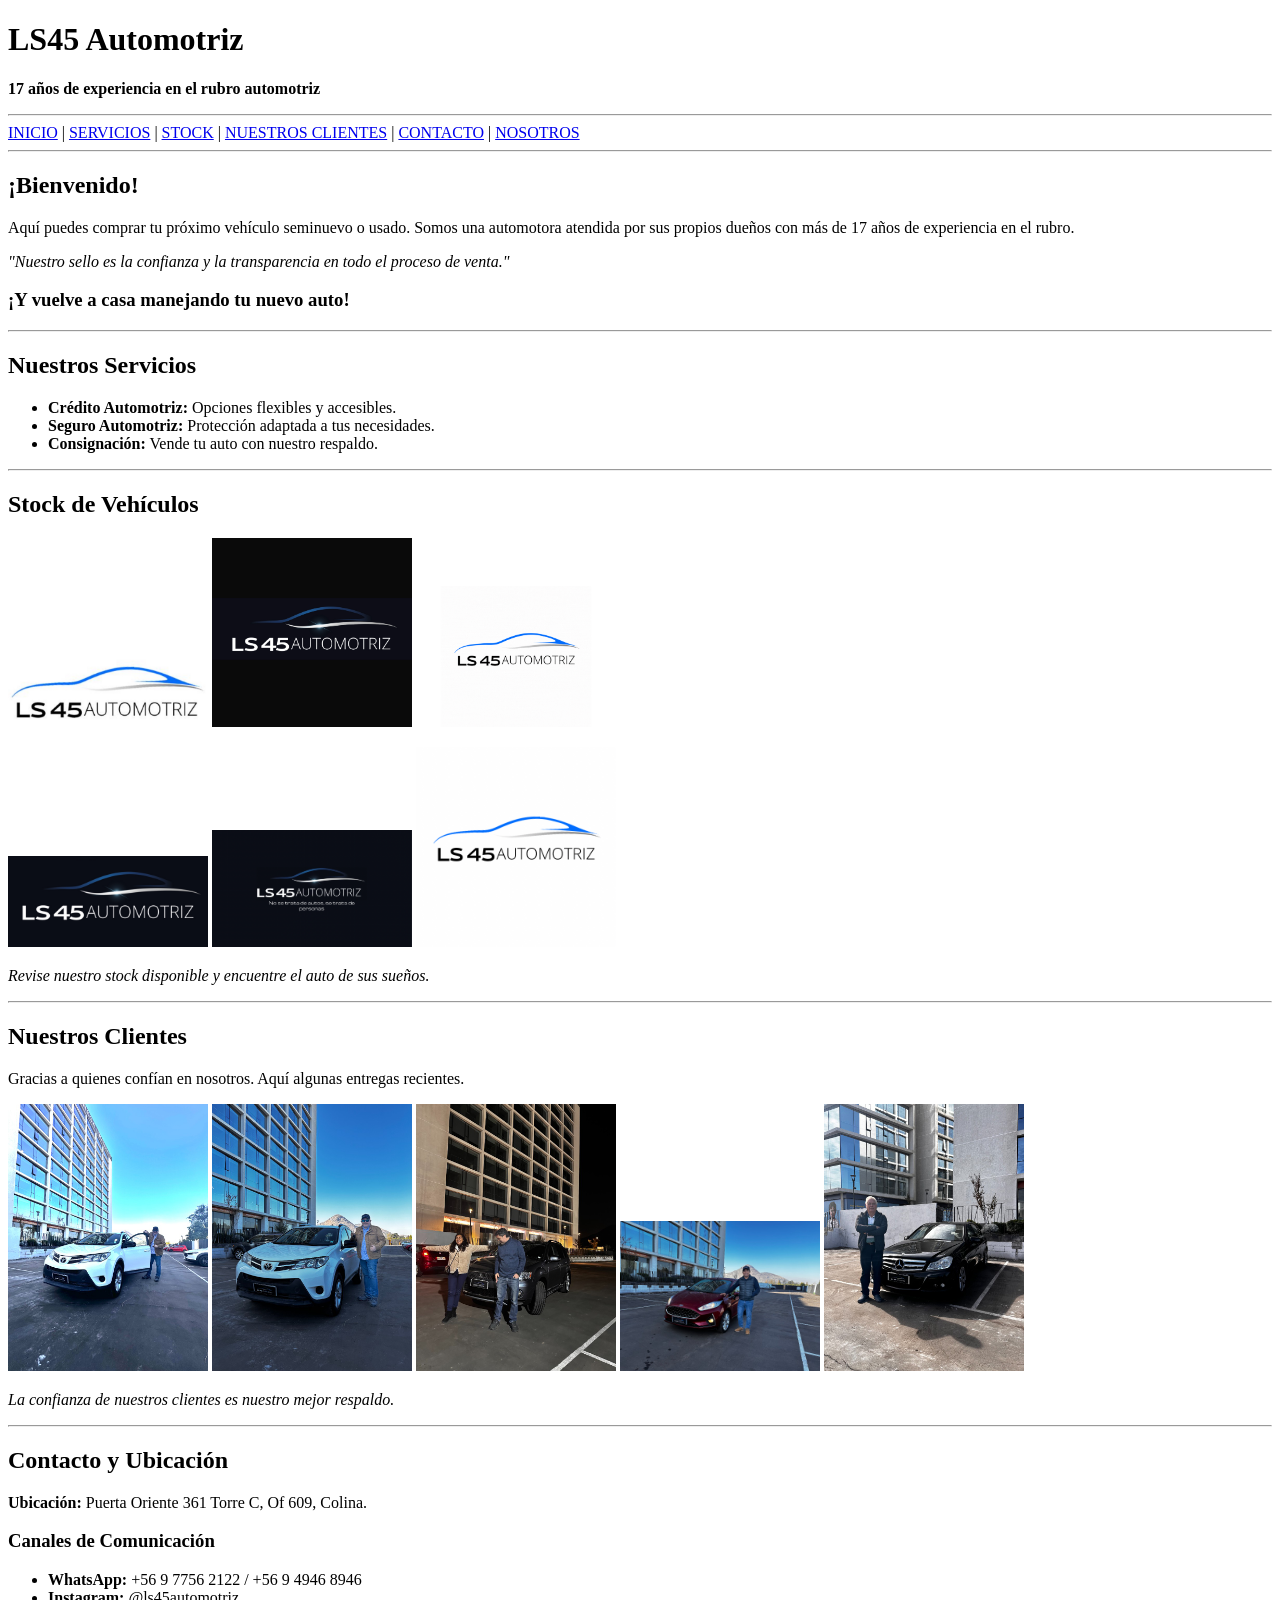
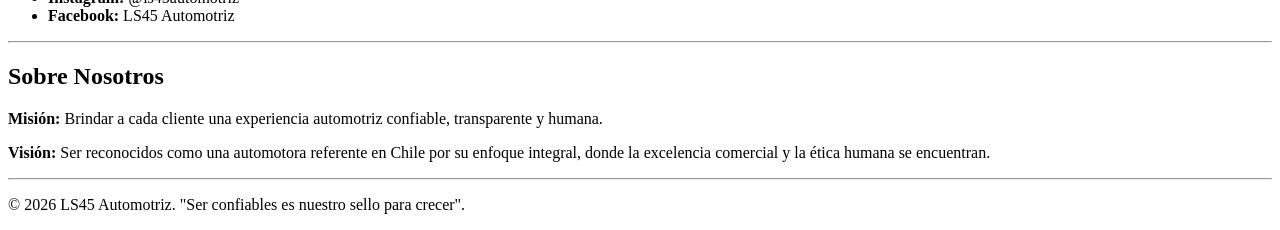
==== index.html @ 39e6484e "Update index.html" ====
<!DOCTYPE html>
<html lang="es">

<head>
    <meta charset="UTF-8">
    <meta name="viewport" content="width=device-width, initial-scale=1.0">
    <title>LS45 Automotriz - Mockup Simple</title>
</head>

<body>
    <header>
        <h1>LS45 Automotriz</h1>
        <p><strong>17 años de experiencia en el rubro automotriz</strong></p>
        <hr>
        <nav>
            <a href="#inicio">INICIO</a> | 
            <a href="#servicios">SERVICIOS</a> | 
            <a href="#stock">STOCK</a> | 
            <a href="#clientes">NUESTROS CLIENTES</a> | 
            <a href="#contacto">CONTACTO</a> | 
            <a href="#nosotros">NOSOTROS</a>
        </nav>
        <hr>
    </header>

    <main>
        <section id="inicio">
            <h2>¡Bienvenido!</h2>
            <p>Aquí puedes comprar tu próximo vehículo seminuevo o usado. Somos una automotora atendida por sus propios dueños con más de 17 años de experiencia en el rubro.</p>
            <p><em>"Nuestro sello es la confianza y la transparencia en todo el proceso de venta."</em></p>
            <h3>¡Y vuelve a casa manejando tu nuevo auto!</h3>
        </section>

        <hr>

        <section id="servicios">
            <h2>Nuestros Servicios</h2>
            <ul>
                <li><strong>Crédito Automotriz:</strong> Opciones flexibles y accesibles.</li>
                <li><strong>Seguro Automotriz:</strong> Protección adaptada a tus necesidades.</li>
                <li><strong>Consignación:</strong> Vende tu auto con nuestro respaldo.</li>
            </ul>
        </section>

        <hr>

        <section id="stock">
            <h2>Stock de Vehículos</h2>
            <p>
                <img src="img/IMG_0787.PNG" alt="SUV Seminuevo" width="200">
                <img src="img/IMG_3688.PNG" alt="Vehículo Urbano" width="200">
                <img src="img/IMG_3707.PNG" alt="Camioneta" width="200">
            </p>
            <p>
                <img src="img/IMG_9703.PNG" alt="Sedán" width="200">
                <img src="img/Tarjetas de presentación Jimmy.png" alt="Respaldo LS45" width="200">
                <img src="img/Untitled design.jpg" alt="Logo Pro" width="200">
            </p>
            <p><em>Revise nuestro stock disponible y encuentre el auto de sus sueños.</em></p>
        </section>

        <hr>

        <section id="clientes">
            <h2>Nuestros Clientes</h2>
            <p>Gracias a quienes confían en nosotros. Aquí algunas entregas recientes.</p>
            <p>
                <img src="img/cliente_5637.png" alt="Cliente feliz junto a su Toyota RAV4 blanca en LS45 Automotriz" width="200">
                <img src="img/cliente_5634.png" alt="Cliente con su Toyota RAV4 y pulgar arriba, LS45 Automotriz" width="200">
                <img src="img/cliente_5920.png" alt="Pareja feliz con su SUV Mitsubishi, LS45 Automotriz" width="200">
                <img src="img/cliente_6549.png" alt="Cliente junto a su Ford Fiesta rojo, LS45 Automotriz" width="200">
                <img src="img/cliente_5617.png" alt="Cliente junto a su Mercedes-Benz, LS45 Automotriz" width="200">
            </p>
            <p><em>La confianza de nuestros clientes es nuestro mejor respaldo.</em></p>
        </section>

        <hr>

        <section id="contacto">
            <h2>Contacto y Ubicación</h2>
            <p><strong>Ubicación:</strong> Puerta Oriente 361 Torre C, Of 609, Colina.</p>

            <h3>Canales de Comunicación</h3>
            <ul>
                <li><strong>WhatsApp:</strong> +56 9 7756 2122 / +56 9 4946 8946</li>
                <li><strong>Instagram:</strong> @ls45automotriz</li>
                <li><strong>Facebook:</strong> LS45 Automotriz</li>
            </ul>
        </section>

        <hr>

        <section id="nosotros">
            <h2>Sobre Nosotros</h2>
            <p><strong>Misión:</strong> Brindar a cada cliente una experiencia automotriz confiable, transparente y humana.</p>
            <p><strong>Visión:</strong> Ser reconocidos como una automotora referente en Chile por su enfoque integral, donde la excelencia comercial y la ética humana se encuentran.</p>
        </section>
    </main>

    <hr>
    <footer>
        <p>&copy; 2026 LS45 Automotriz. "Ser confiables es nuestro sello para crecer".</p>
    </footer>
</body>

</html>
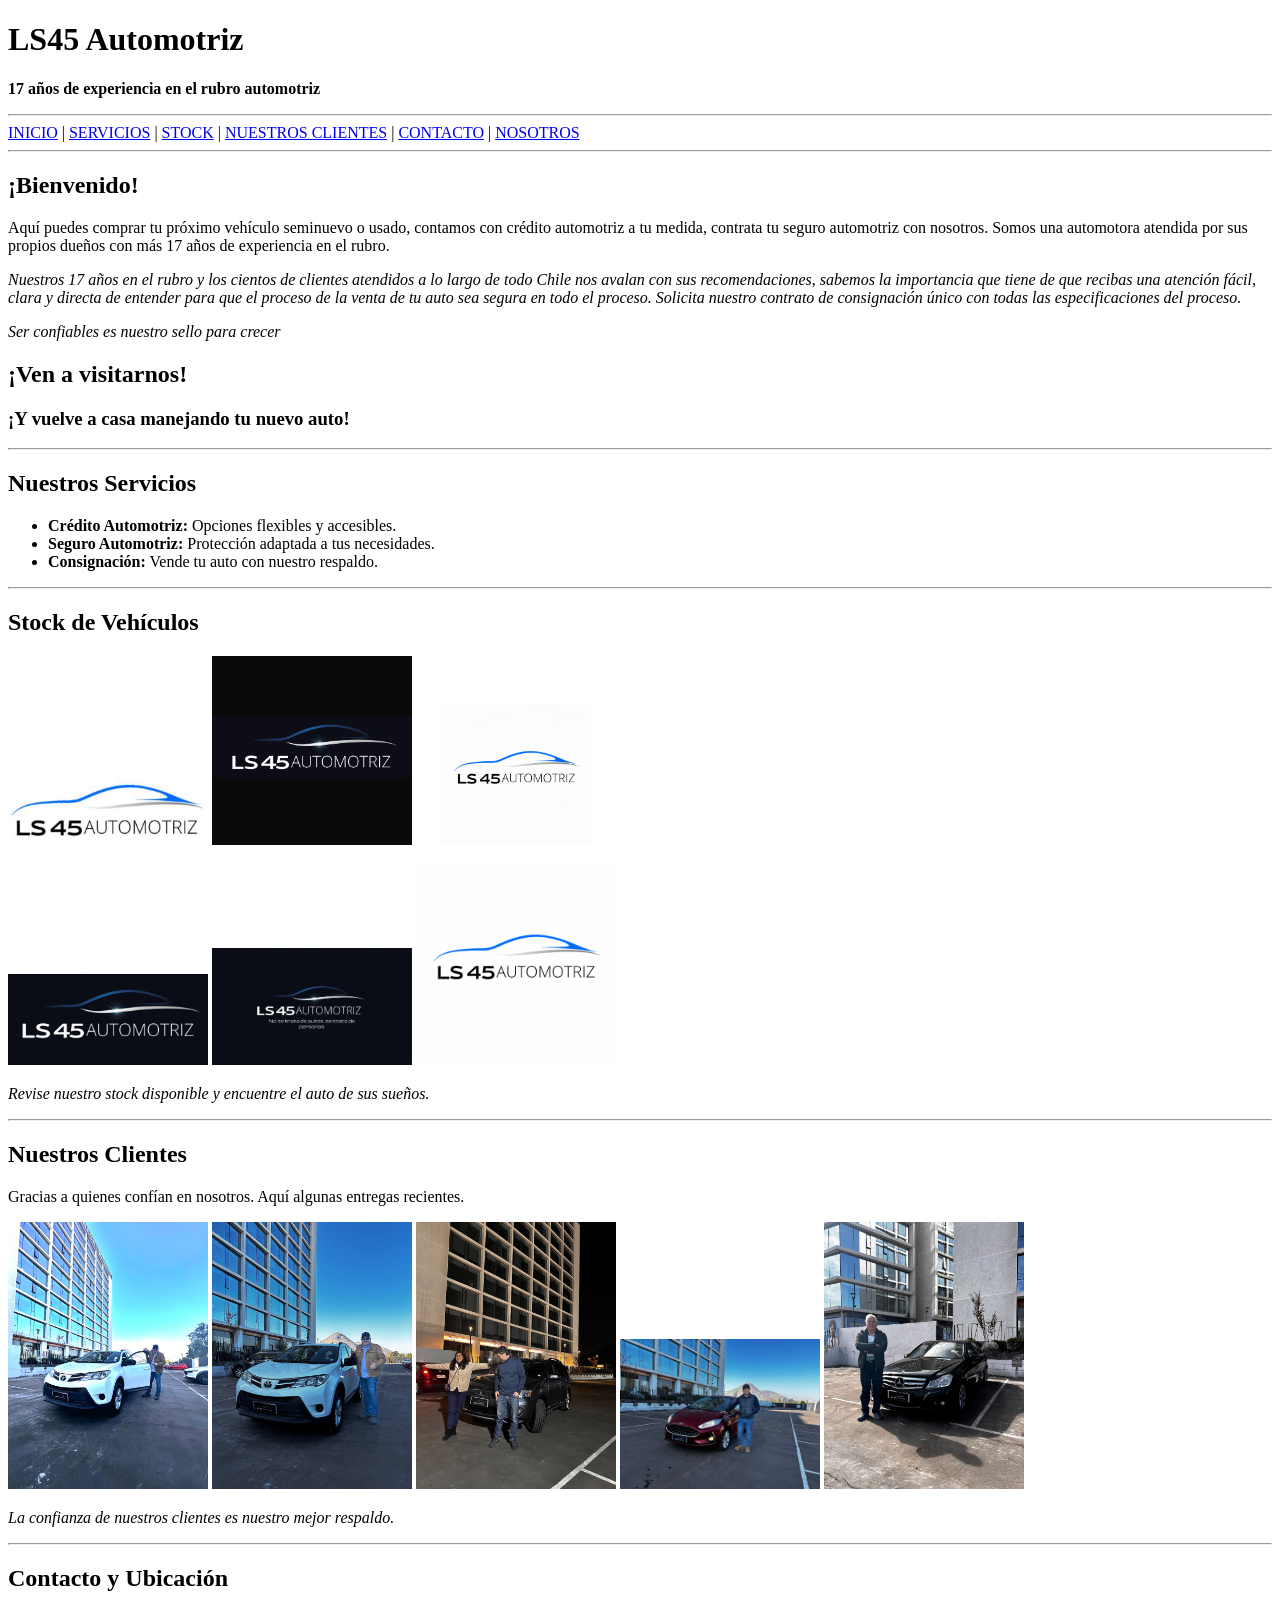
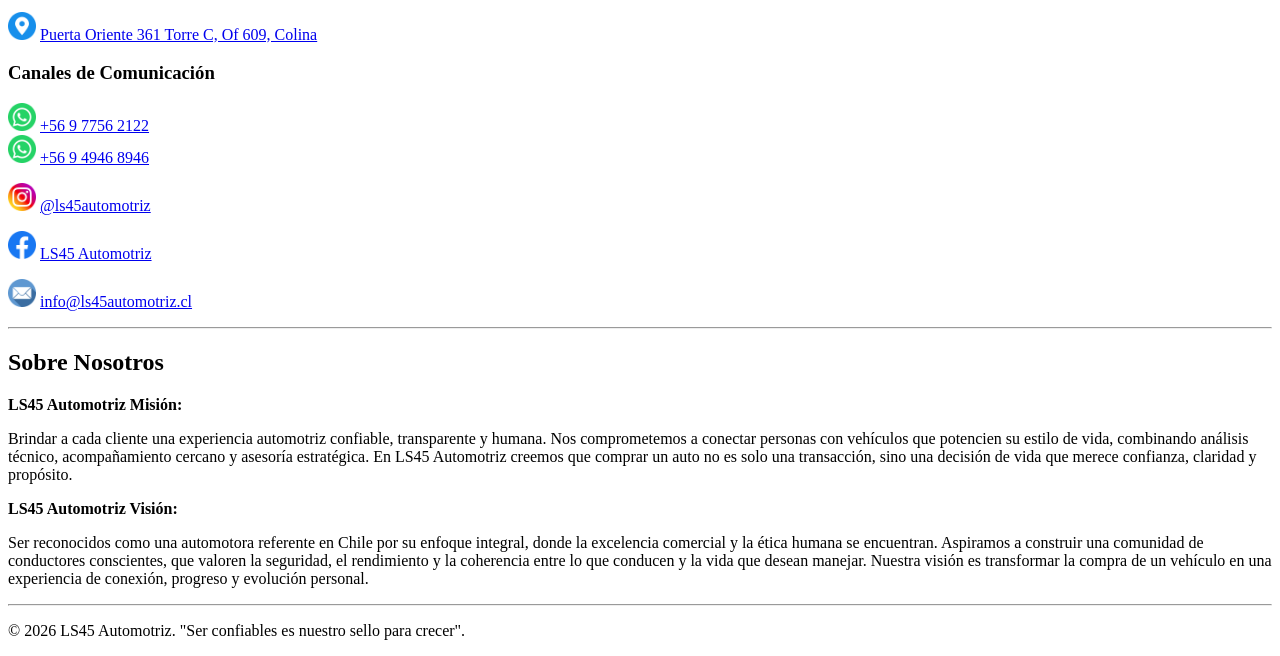
==== commit 358bff97: "actulizacion de index" ====
--- a/index.html
+++ b/index.html
@@ -26,8 +26,10 @@
     <main>
         <section id="inicio">
             <h2>¡Bienvenido!</h2>
-            <p>Aquí puedes comprar tu próximo vehículo seminuevo o usado. Somos una automotora atendida por sus propios dueños con más de 17 años de experiencia en el rubro.</p>
-            <p><em>"Nuestro sello es la confianza y la transparencia en todo el proceso de venta."</em></p>
+            <p>Aquí puedes comprar tu próximo vehículo seminuevo o usado, contamos con crédito automotriz a tu medida, contrata tu seguro automotriz con nosotros. Somos una automotora atendida por sus propios dueños con más 17 años de experiencia en el rubro.</p>
+            <p><em>Nuestros 17 años en el rubro y los cientos de clientes atendidos a lo largo de todo Chile nos avalan con sus recomendaciones, sabemos la importancia que tiene de que recibas una atención fácil, clara y directa de entender para que el proceso de la venta de tu auto sea segura en todo el proceso. Solicita nuestro contrato de consignación único con todas las especificaciones del proceso.</em></p>
+            <p><em>Ser confiables es nuestro sello para crecer</em></p>
+            <h2>¡Ven a visitarnos!</h2>
             <h3>¡Y vuelve a casa manejando tu nuevo auto!</h3>
         </section>
 
@@ -78,22 +80,57 @@
 
         <section id="contacto">
             <h2>Contacto y Ubicación</h2>
-            <p><strong>Ubicación:</strong> Puerta Oriente 361 Torre C, Of 609, Colina.</p>
+
+            <p>
+                <img src="img/icon_location.png" width="28">
+                <a href="https://maps.app.goo.gl/pLfJbCvDMYwS5UPSA" target="_blank">
+                    Puerta Oriente 361 Torre C, Of 609, Colina
+                </a>
+            </p>
 
             <h3>Canales de Comunicación</h3>
-            <ul>
-                <li><strong>WhatsApp:</strong> +56 9 7756 2122 / +56 9 4946 8946</li>
-                <li><strong>Instagram:</strong> @ls45automotriz</li>
-                <li><strong>Facebook:</strong> LS45 Automotriz</li>
-            </ul>
+
+            <p>
+                <img src="img/icon_whatsapp.png" width="28">
+                <a href="https://wa.me/56977562122" target="_blank">+56 9 7756 2122</a><br>
+
+                <img src="img/icon_whatsapp.png" width="28">
+                <a href="https://wa.me/56949468946" target="_blank">+56 9 4946 8946</a>
+            </p>
+
+            <p>
+                <img src="img/icon_instagram.png" width="28">
+                <a href="https://www.instagram.com/ls45automotriz" target="_blank">@ls45automotriz</a>
+            </p>
+
+            <p>
+                <img src="img/icon_facebook.png" width="28">
+                <a href="https://web.facebook.com/ls45automotriz.cl/?_rdc=1&_rdr#" target="_blank">LS45 Automotriz</a>
+            </p>
+
+            <p>
+                <img src="img/icon_email.png" width="28">
+                <a href="mailto:info@ls45automotriz.cl">info@ls45automotriz.cl</a>
+            </p>
         </section>
 
         <hr>
 
         <section id="nosotros">
             <h2>Sobre Nosotros</h2>
-            <p><strong>Misión:</strong> Brindar a cada cliente una experiencia automotriz confiable, transparente y humana.</p>
-            <p><strong>Visión:</strong> Ser reconocidos como una automotora referente en Chile por su enfoque integral, donde la excelencia comercial y la ética humana se encuentran.</p>
+            <p><strong>LS45 Automotriz Misión:</strong></p>
+            <p>
+                Brindar a cada cliente una experiencia automotriz confiable, transparente y humana.
+                Nos comprometemos a conectar personas con vehículos que potencien su estilo de vida, combinando análisis técnico, acompañamiento cercano y asesoría estratégica.
+                En LS45 Automotriz creemos que comprar un auto no es solo una transacción, sino una decisión de vida que merece confianza, claridad y propósito.
+            </p>
+            
+            <p><strong>LS45 Automotriz Visión:</strong></p>
+            <p>
+                Ser reconocidos como una automotora referente en Chile por su enfoque integral, donde la excelencia comercial y la ética humana se encuentran.
+                Aspiramos a construir una comunidad de conductores conscientes, que valoren la seguridad, el rendimiento y la coherencia entre lo que conducen y la vida que desean manejar.
+                Nuestra visión es transformar la compra de un vehículo en una experiencia de conexión, progreso y evolución personal.
+            </p>
         </section>
     </main>
 
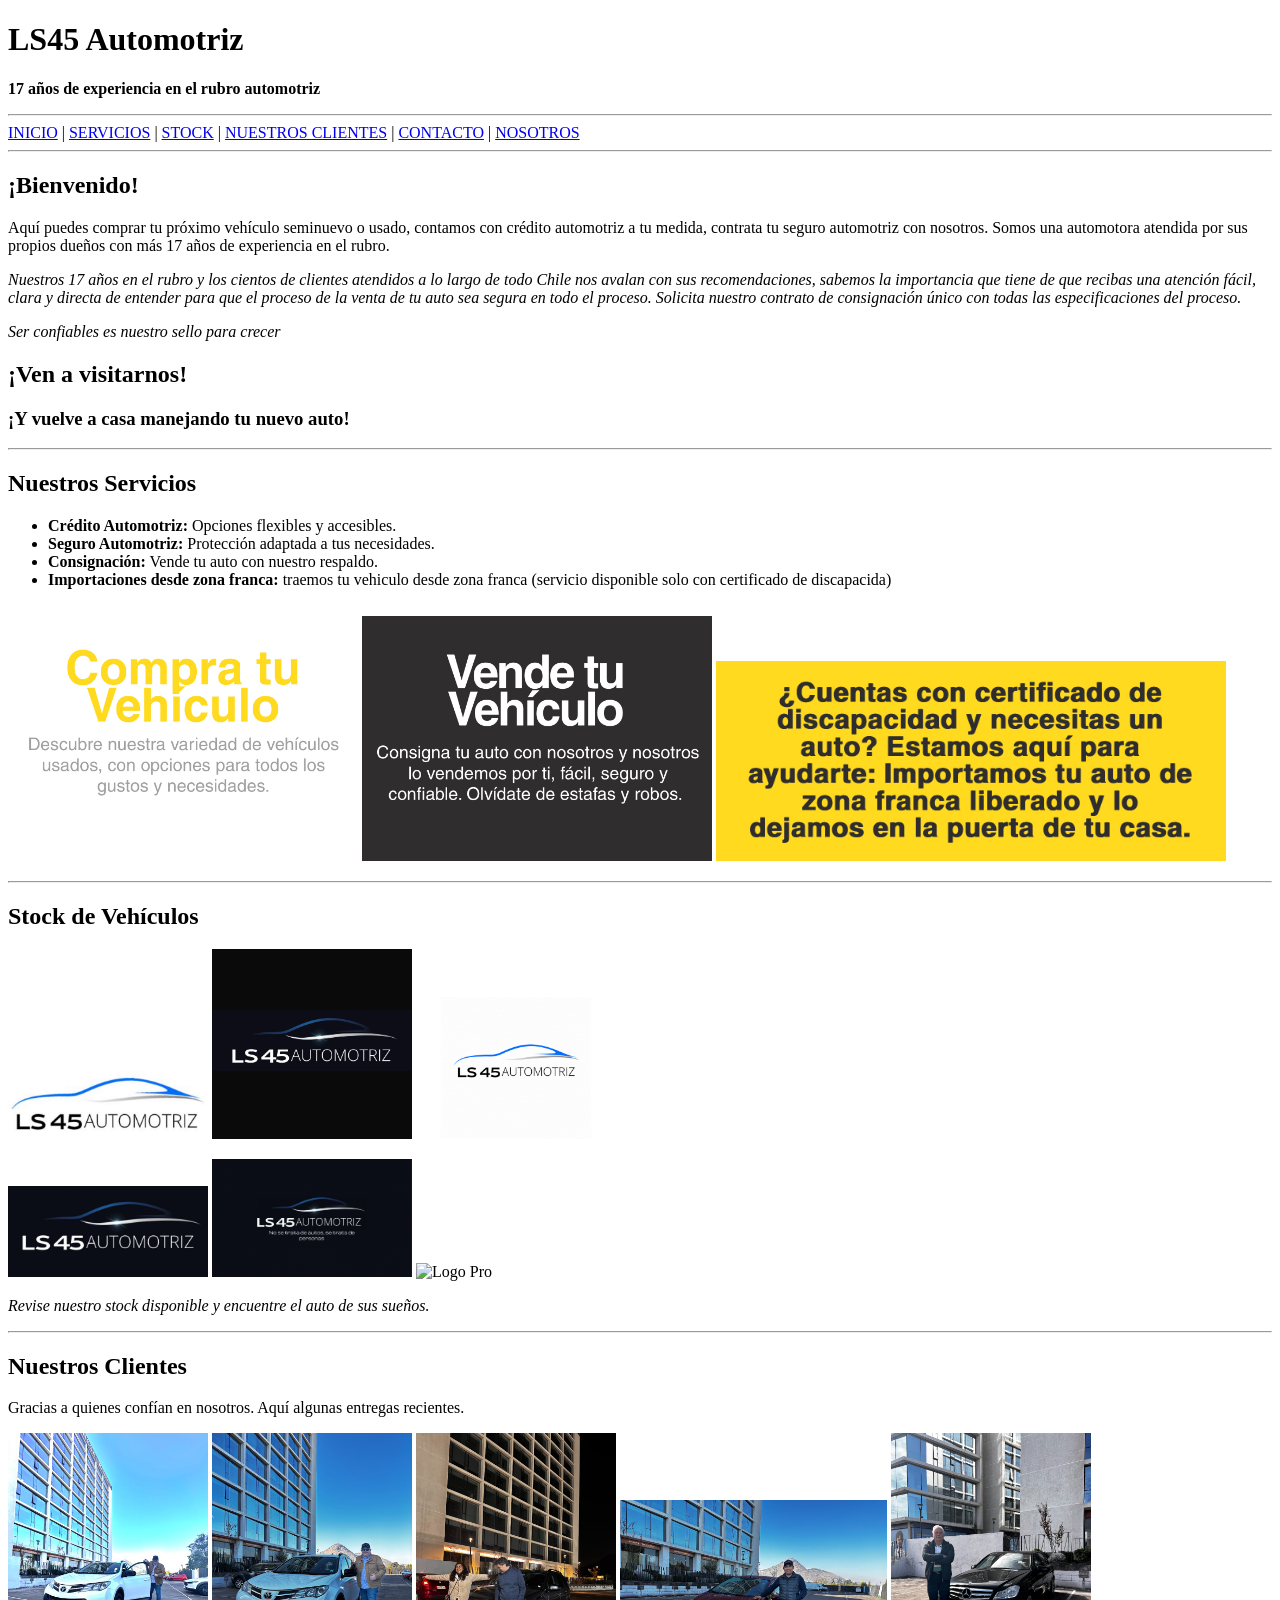
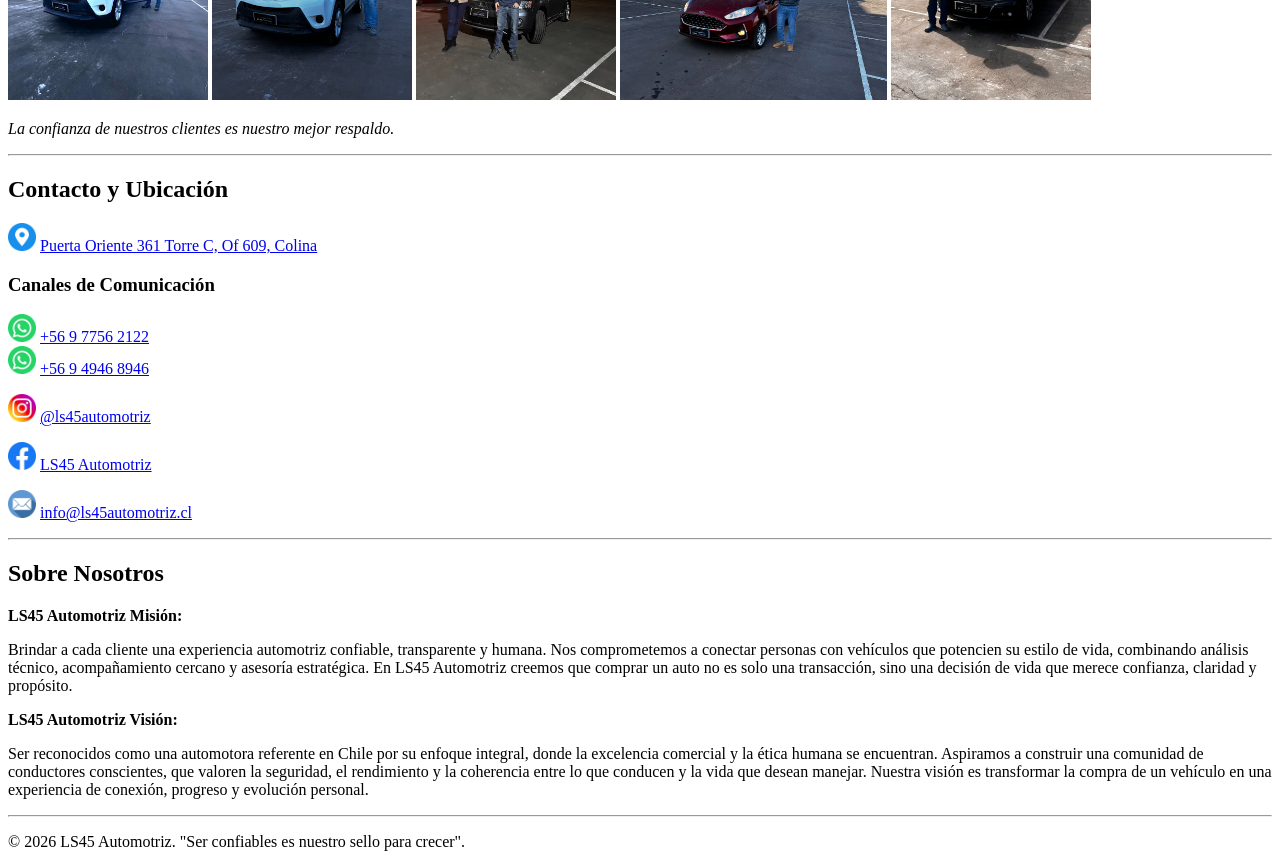
==== commit f6d17d6e: "actulizacion de index y carpeta de img" ====
--- a/index.html
+++ b/index.html
@@ -41,7 +41,13 @@
                 <li><strong>Crédito Automotriz:</strong> Opciones flexibles y accesibles.</li>
                 <li><strong>Seguro Automotriz:</strong> Protección adaptada a tus necesidades.</li>
                 <li><strong>Consignación:</strong> Vende tu auto con nuestro respaldo.</li>
+                <li><strong>Importaciones desde zona franca:</strong> traemos tu vehiculo desde zona franca (servicio disponible solo con certificado de discapacida)</li>
             </ul>
+            <p>
+                <img src="img/servicios/compra.PNG" alt="Compra" width="350">
+                <img src="img/servicios/venta.PNG" alt="Venta" width="350">
+                <img src="img/servicios/certificado de discapacidad.PNG" alt="Certificado" height="200">
+            </p>
         </section>
 
         <hr>
@@ -49,14 +55,14 @@
         <section id="stock">
             <h2>Stock de Vehículos</h2>
             <p>
-                <img src="img/IMG_0787.PNG" alt="SUV Seminuevo" width="200">
-                <img src="img/IMG_3688.PNG" alt="Vehículo Urbano" width="200">
-                <img src="img/IMG_3707.PNG" alt="Camioneta" width="200">
+                <img src="img/logos/IMG_0787.PNG" alt="SUV Seminuevo" width="200">
+                <img src="img/logos/IMG_3688.PNG" alt="Vehículo Urbano" width="200">
+                <img src="img/logos/IMG_3707.PNG" alt="Camioneta" width="200">
             </p>
             <p>
-                <img src="img/IMG_9703.PNG" alt="Sedán" width="200">
+                <img src="img/logos/IMG_9703.PNG" alt="Sedán" width="200">
                 <img src="img/Tarjetas de presentación Jimmy.png" alt="Respaldo LS45" width="200">
-                <img src="img/Untitled design.jpg" alt="Logo Pro" width="200">
+                <img src="img/logos/Untitled design.jpg design.jpg" alt="Logo Pro" width="200">
             </p>
             <p><em>Revise nuestro stock disponible y encuentre el auto de sus sueños.</em></p>
         </section>
@@ -67,11 +73,11 @@
             <h2>Nuestros Clientes</h2>
             <p>Gracias a quienes confían en nosotros. Aquí algunas entregas recientes.</p>
             <p>
-                <img src="img/cliente_5637.png" alt="Cliente feliz junto a su Toyota RAV4 blanca en LS45 Automotriz" width="200">
-                <img src="img/cliente_5634.png" alt="Cliente con su Toyota RAV4 y pulgar arriba, LS45 Automotriz" width="200">
-                <img src="img/cliente_5920.png" alt="Pareja feliz con su SUV Mitsubishi, LS45 Automotriz" width="200">
-                <img src="img/cliente_6549.png" alt="Cliente junto a su Ford Fiesta rojo, LS45 Automotriz" width="200">
-                <img src="img/cliente_5617.png" alt="Cliente junto a su Mercedes-Benz, LS45 Automotriz" width="200">
+                <img src="img/clientes/cliente_5637.png" alt="Cliente feliz junto a su Toyota RAV4 blanca en LS45 Automotriz" width="200">
+                <img src="img/clientes/cliente_5634.png" alt="Cliente con su Toyota RAV4 y pulgar arriba, LS45 Automotriz" width="200">
+                <img src="img/clientes/cliente_5920.png" alt="Pareja feliz con su SUV Mitsubishi, LS45 Automotriz" width="200">
+                <img src="img/clientes/cliente_6549.png" alt="Cliente junto a su Ford Fiesta rojo, LS45 Automotriz" height="200">
+                <img src="img/clientes/cliente_5617.png" alt="Cliente junto a su Mercedes-Benz, LS45 Automotriz" width="200">
             </p>
             <p><em>La confianza de nuestros clientes es nuestro mejor respaldo.</em></p>
         </section>
@@ -82,7 +88,7 @@
             <h2>Contacto y Ubicación</h2>
 
             <p>
-                <img src="img/icon_location.png" width="28">
+                <img src="img/iconos/icon_location.png" width="28">
                 <a href="https://maps.app.goo.gl/pLfJbCvDMYwS5UPSA" target="_blank">
                     Puerta Oriente 361 Torre C, Of 609, Colina
                 </a>
@@ -91,25 +97,25 @@
             <h3>Canales de Comunicación</h3>
 
             <p>
-                <img src="img/icon_whatsapp.png" width="28">
+                <img src="img/iconos/icon_whatsapp.png" width="28">
                 <a href="https://wa.me/56977562122" target="_blank">+56 9 7756 2122</a><br>
 
-                <img src="img/icon_whatsapp.png" width="28">
+                <img src="img/iconos/icon_whatsapp.png" width="28">
                 <a href="https://wa.me/56949468946" target="_blank">+56 9 4946 8946</a>
             </p>
 
             <p>
-                <img src="img/icon_instagram.png" width="28">
+                <img src="img/iconos/icon_instagram.png" width="28">
                 <a href="https://www.instagram.com/ls45automotriz" target="_blank">@ls45automotriz</a>
             </p>
 
             <p>
-                <img src="img/icon_facebook.png" width="28">
+                <img src="img/iconos/icon_facebook.png" width="28">
                 <a href="https://web.facebook.com/ls45automotriz.cl/?_rdc=1&_rdr#" target="_blank">LS45 Automotriz</a>
             </p>
 
             <p>
-                <img src="img/icon_email.png" width="28">
+                <img src="img/iconos/icon_email.png" width="28">
                 <a href="mailto:info@ls45automotriz.cl">info@ls45automotriz.cl</a>
             </p>
         </section>
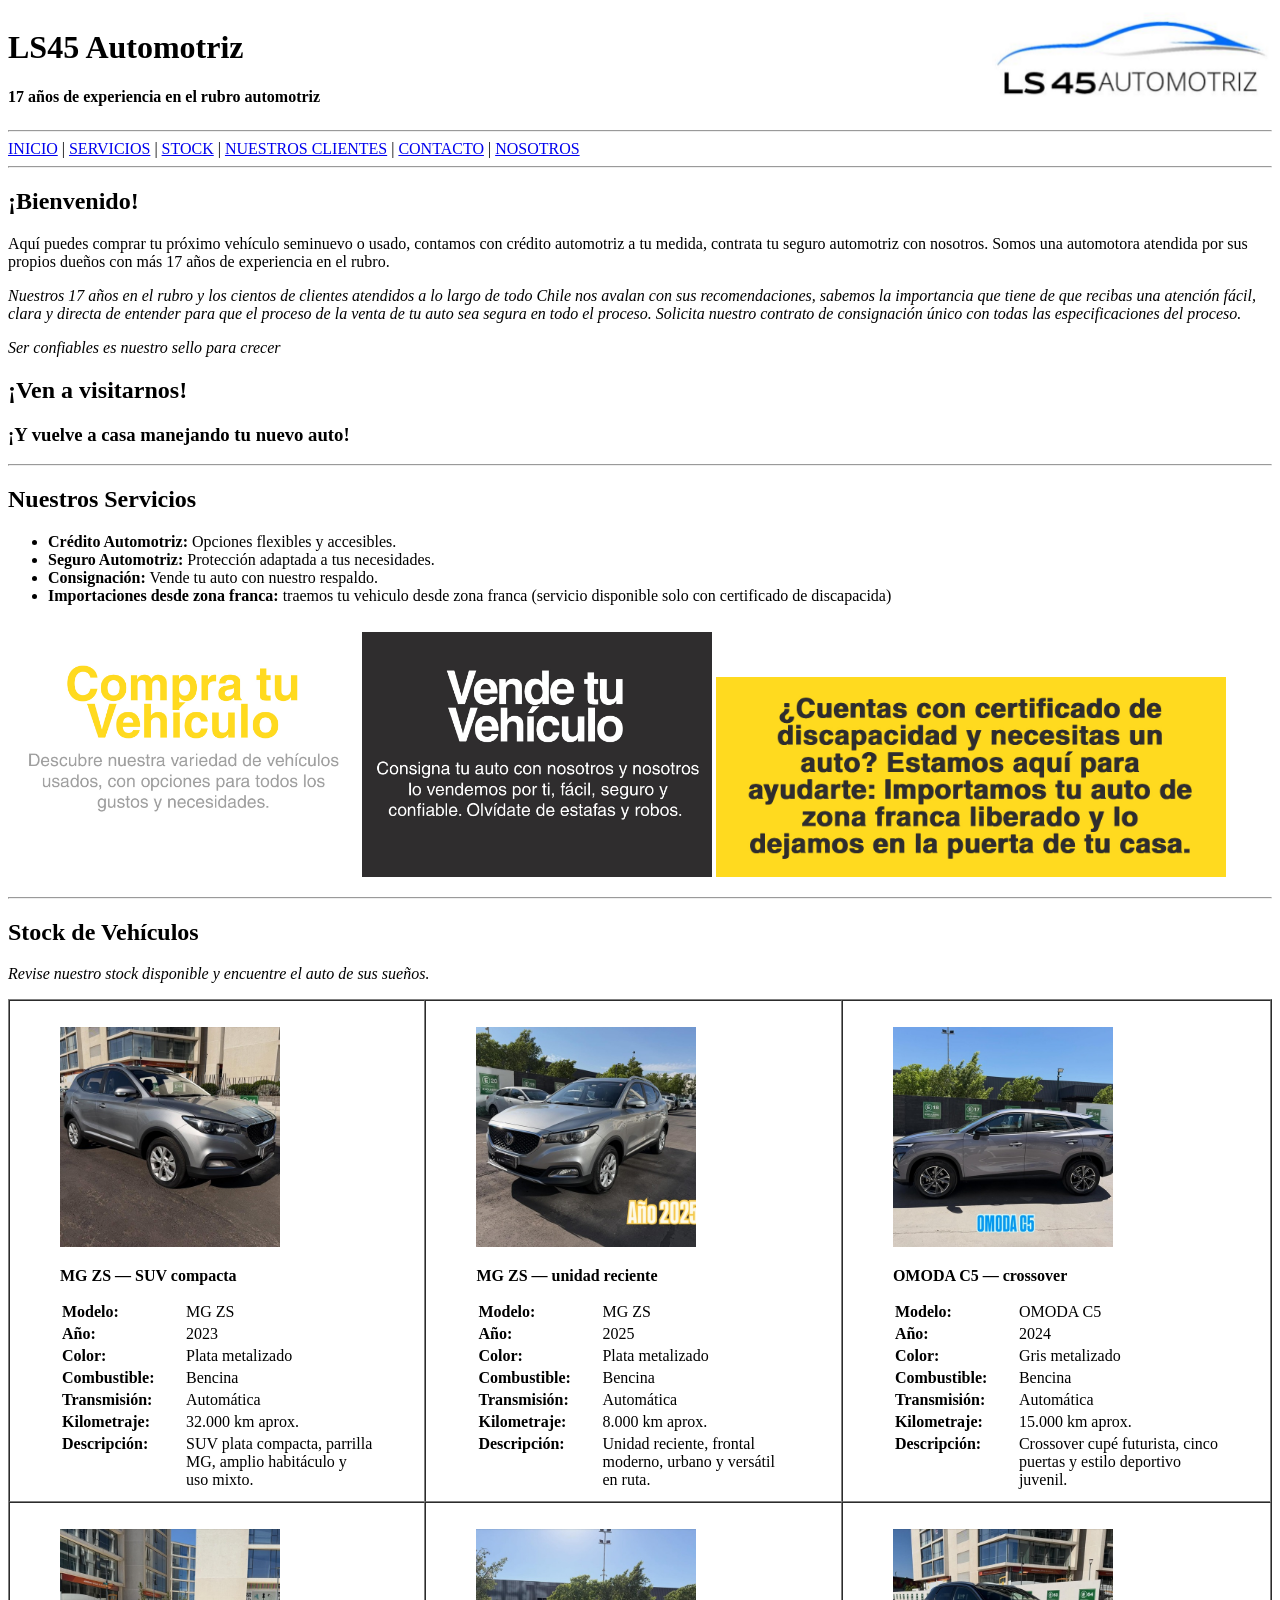
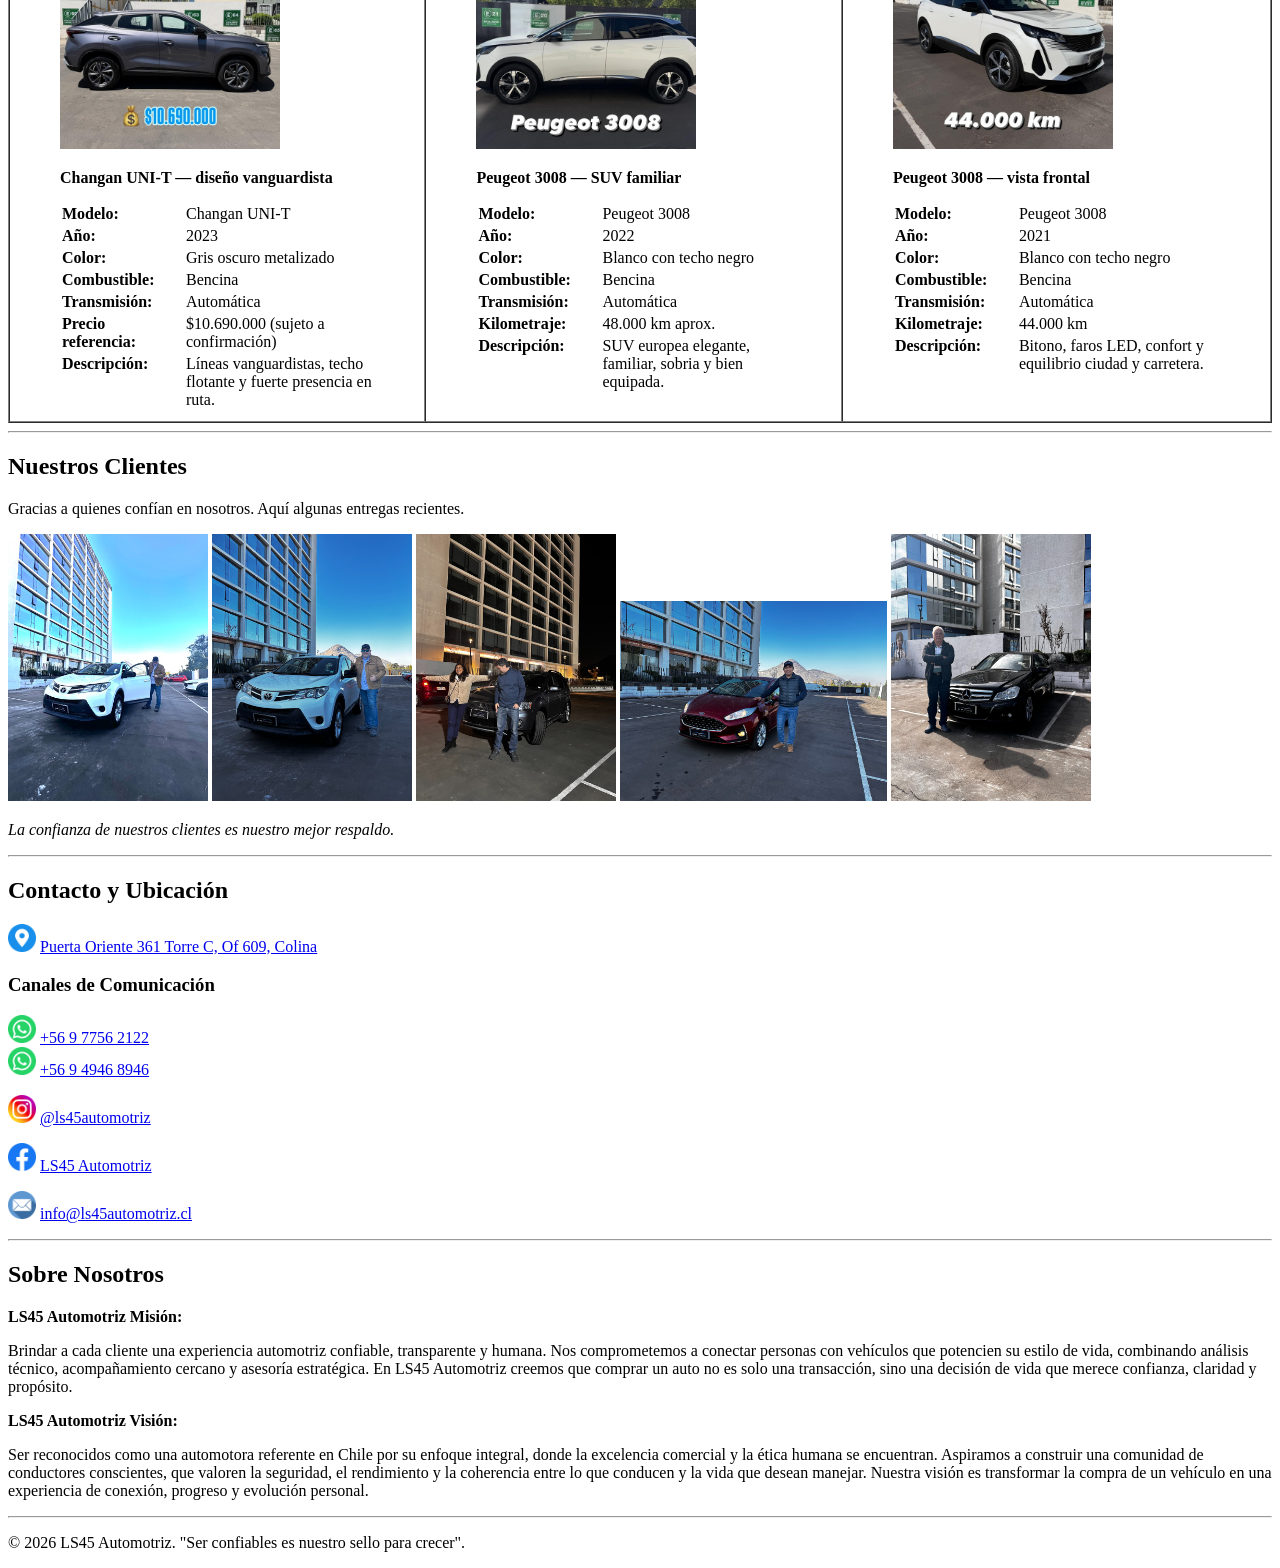
==== commit d1446749: "Diseño Web Eval 1: - Se actualizó el informe a su etapa final. - Se agregó una imagen del logo del e" ====
--- a/index.html
+++ b/index.html
@@ -9,8 +9,17 @@
 
 <body>
     <header>
-        <h1>LS45 Automotriz</h1>
-        <p><strong>17 años de experiencia en el rubro automotriz</strong></p>
+        <table border="0" cellpadding="0" cellspacing="0" width="100%">
+            <tr valign="middle">
+                <td align="left">
+                    <h1>LS45 Automotriz</h1>
+                    <p><strong>17 años de experiencia en el rubro automotriz</strong></p>
+                </td>
+                <td align="right" valign="top">
+                    <img src="img/logos/IMG_0787.PNG" alt="Logo LS 45 Automotriz" width="280">
+                </td>
+            </tr>
+        </table>
         <hr>
         <nav>
             <a href="#inicio">INICIO</a> | 
@@ -54,17 +63,116 @@
 
         <section id="stock">
             <h2>Stock de Vehículos</h2>
-            <p>
-                <img src="img/logos/IMG_0787.PNG" alt="SUV Seminuevo" width="200">
-                <img src="img/logos/IMG_3688.PNG" alt="Vehículo Urbano" width="200">
-                <img src="img/logos/IMG_3707.PNG" alt="Camioneta" width="200">
-            </p>
-            <p>
-                <img src="img/logos/IMG_9703.PNG" alt="Sedán" width="200">
-                <img src="img/Tarjetas de presentación Jimmy.png" alt="Respaldo LS45" width="200">
-                <img src="img/logos/Untitled design.jpg design.jpg" alt="Logo Pro" width="200">
-            </p>
             <p><em>Revise nuestro stock disponible y encuentre el auto de sus sueños.</em></p>
+
+            <table border="1" cellpadding="10" cellspacing="0" width="100%">
+                <tr valign="top">
+                    <td align="left" width="33%">
+                        <figure>
+                            <img src="img/stock/001.jpg" alt="MG ZS plata metalizado vista frontal" width="220" height="220">
+                            <figcaption>
+                                <p><strong>MG ZS — SUV compacta</strong></p>
+                                <table border="0" cellpadding="2" cellspacing="0" align="left">
+                                    <tr><td width="120" valign="top"><strong>Modelo:</strong></td><td valign="top">MG ZS</td></tr>
+                                    <tr><td valign="top"><strong>Año:</strong></td><td valign="top">2023</td></tr>
+                                    <tr><td valign="top"><strong>Color:</strong></td><td valign="top">Plata metalizado</td></tr>
+                                    <tr><td valign="top"><strong>Combustible:</strong></td><td valign="top">Bencina</td></tr>
+                                    <tr><td valign="top"><strong>Transmisión:</strong></td><td valign="top">Automática</td></tr>
+                                    <tr><td valign="top"><strong>Kilometraje:</strong></td><td valign="top">32.000 km aprox.</td></tr>
+                                    <tr><td valign="top"><strong>Descripción:</strong></td><td valign="top">SUV plata compacta, parrilla MG, amplio habitáculo y uso mixto.</td></tr>
+                                </table>
+                            </figcaption>
+                        </figure>
+                    </td>
+                    <td align="left" width="33%">
+                        <figure>
+                            <img src="img/stock/002.jpg" alt="MG ZS plata vista frontal tres cuartos" width="220" height="220">
+                            <figcaption>
+                                <p><strong>MG ZS — unidad reciente</strong></p>
+                                <table border="0" cellpadding="2" cellspacing="0" align="left">
+                                    <tr><td width="120" valign="top"><strong>Modelo:</strong></td><td valign="top">MG ZS</td></tr>
+                                    <tr><td valign="top"><strong>Año:</strong></td><td valign="top">2025</td></tr>
+                                    <tr><td valign="top"><strong>Color:</strong></td><td valign="top">Plata metalizado</td></tr>
+                                    <tr><td valign="top"><strong>Combustible:</strong></td><td valign="top">Bencina</td></tr>
+                                    <tr><td valign="top"><strong>Transmisión:</strong></td><td valign="top">Automática</td></tr>
+                                    <tr><td valign="top"><strong>Kilometraje:</strong></td><td valign="top">8.000 km aprox.</td></tr>
+                                    <tr><td valign="top"><strong>Descripción:</strong></td><td valign="top">Unidad reciente, frontal moderno, urbano y versátil en ruta.</td></tr>
+                                </table>
+                            </figcaption>
+                        </figure>
+                    </td>
+                    <td align="left" width="34%">
+                        <figure>
+                            <img src="img/stock/003.jpg" alt="OMODA C5 gris metalizado vista lateral" width="220" height="220">
+                            <figcaption>
+                                <p><strong>OMODA C5 — crossover</strong></p>
+                                <table border="0" cellpadding="2" cellspacing="0" align="left">
+                                    <tr><td width="120" valign="top"><strong>Modelo:</strong></td><td valign="top">OMODA C5</td></tr>
+                                    <tr><td valign="top"><strong>Año:</strong></td><td valign="top">2024</td></tr>
+                                    <tr><td valign="top"><strong>Color:</strong></td><td valign="top">Gris metalizado</td></tr>
+                                    <tr><td valign="top"><strong>Combustible:</strong></td><td valign="top">Bencina</td></tr>
+                                    <tr><td valign="top"><strong>Transmisión:</strong></td><td valign="top">Automática</td></tr>
+                                    <tr><td valign="top"><strong>Kilometraje:</strong></td><td valign="top">15.000 km aprox.</td></tr>
+                                    <tr><td valign="top"><strong>Descripción:</strong></td><td valign="top">Crossover cupé futurista, cinco puertas y estilo deportivo juvenil.</td></tr>
+                                </table>
+                            </figcaption>
+                        </figure>
+                    </td>
+                </tr>
+                <tr valign="top">
+                    <td align="left" width="33%">
+                        <figure>
+                            <img src="img/stock/004.jpg" alt="Changan UNI-T gris oscuro vista lateral" width="220" height="220">
+                            <figcaption>
+                                <p><strong>Changan UNI-T — diseño vanguardista</strong></p>
+                                <table border="0" cellpadding="2" cellspacing="0" align="left">
+                                    <tr><td width="120" valign="top"><strong>Modelo:</strong></td><td valign="top">Changan UNI-T</td></tr>
+                                    <tr><td valign="top"><strong>Año:</strong></td><td valign="top">2023</td></tr>
+                                    <tr><td valign="top"><strong>Color:</strong></td><td valign="top">Gris oscuro metalizado</td></tr>
+                                    <tr><td valign="top"><strong>Combustible:</strong></td><td valign="top">Bencina</td></tr>
+                                    <tr><td valign="top"><strong>Transmisión:</strong></td><td valign="top">Automática</td></tr>
+                                    <tr><td valign="top"><strong>Precio referencia:</strong></td><td valign="top">$10.690.000 (sujeto a confirmación)</td></tr>
+                                    <tr><td valign="top"><strong>Descripción:</strong></td><td valign="top">Líneas vanguardistas, techo flotante y fuerte presencia en ruta.</td></tr>
+                                </table>
+                            </figcaption>
+                        </figure>
+                    </td>
+                    <td align="left" width="33%">
+                        <figure>
+                            <img src="img/stock/005.jpg" alt="Peugeot 3008 blanco techo negro vista lateral" width="220" height="220">
+                            <figcaption>
+                                <p><strong>Peugeot 3008 — SUV familiar</strong></p>
+                                <table border="0" cellpadding="2" cellspacing="0" align="left">
+                                    <tr><td width="120" valign="top"><strong>Modelo:</strong></td><td valign="top">Peugeot 3008</td></tr>
+                                    <tr><td valign="top"><strong>Año:</strong></td><td valign="top">2022</td></tr>
+                                    <tr><td valign="top"><strong>Color:</strong></td><td valign="top">Blanco con techo negro</td></tr>
+                                    <tr><td valign="top"><strong>Combustible:</strong></td><td valign="top">Bencina</td></tr>
+                                    <tr><td valign="top"><strong>Transmisión:</strong></td><td valign="top">Automática</td></tr>
+                                    <tr><td valign="top"><strong>Kilometraje:</strong></td><td valign="top">48.000 km aprox.</td></tr>
+                                    <tr><td valign="top"><strong>Descripción:</strong></td><td valign="top">SUV europea elegante, familiar, sobria y bien equipada.</td></tr>
+                                </table>
+                            </figcaption>
+                        </figure>
+                    </td>
+                    <td align="left" width="34%">
+                        <figure>
+                            <img src="img/stock/006.jpg" alt="Peugeot 3008 blanco vista frontal con techo negro" width="220" height="220">
+                            <figcaption>
+                                <p><strong>Peugeot 3008 — vista frontal</strong></p>
+                                <table border="0" cellpadding="2" cellspacing="0" align="left">
+                                    <tr><td width="120" valign="top"><strong>Modelo:</strong></td><td valign="top">Peugeot 3008</td></tr>
+                                    <tr><td valign="top"><strong>Año:</strong></td><td valign="top">2021</td></tr>
+                                    <tr><td valign="top"><strong>Color:</strong></td><td valign="top">Blanco con techo negro</td></tr>
+                                    <tr><td valign="top"><strong>Combustible:</strong></td><td valign="top">Bencina</td></tr>
+                                    <tr><td valign="top"><strong>Transmisión:</strong></td><td valign="top">Automática</td></tr>
+                                    <tr><td valign="top"><strong>Kilometraje:</strong></td><td valign="top">44.000 km</td></tr>
+                                    <tr><td valign="top"><strong>Descripción:</strong></td><td valign="top">Bitono, faros LED, confort y equilibrio ciudad y carretera.</td></tr>
+                                </table>
+                            </figcaption>
+                        </figure>
+                    </td>
+                </tr>
+            </table>
         </section>
 
         <hr>
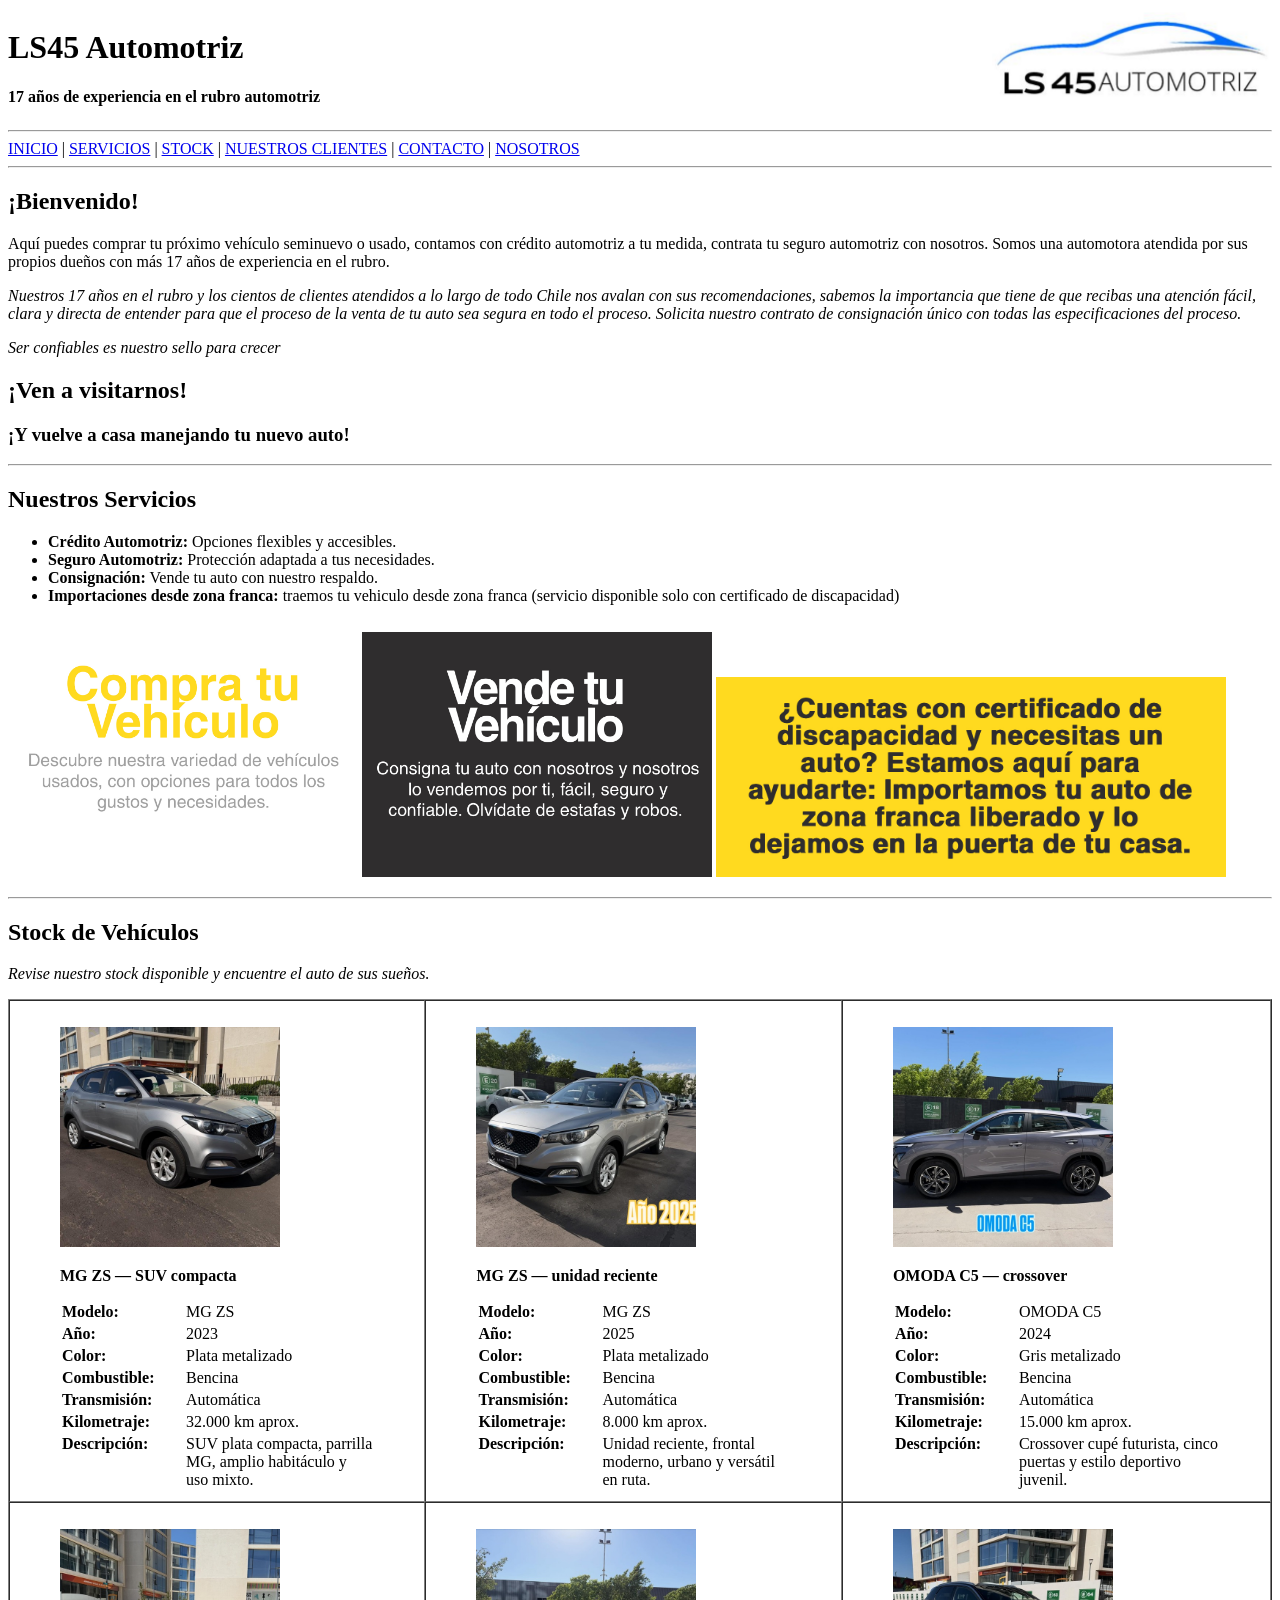
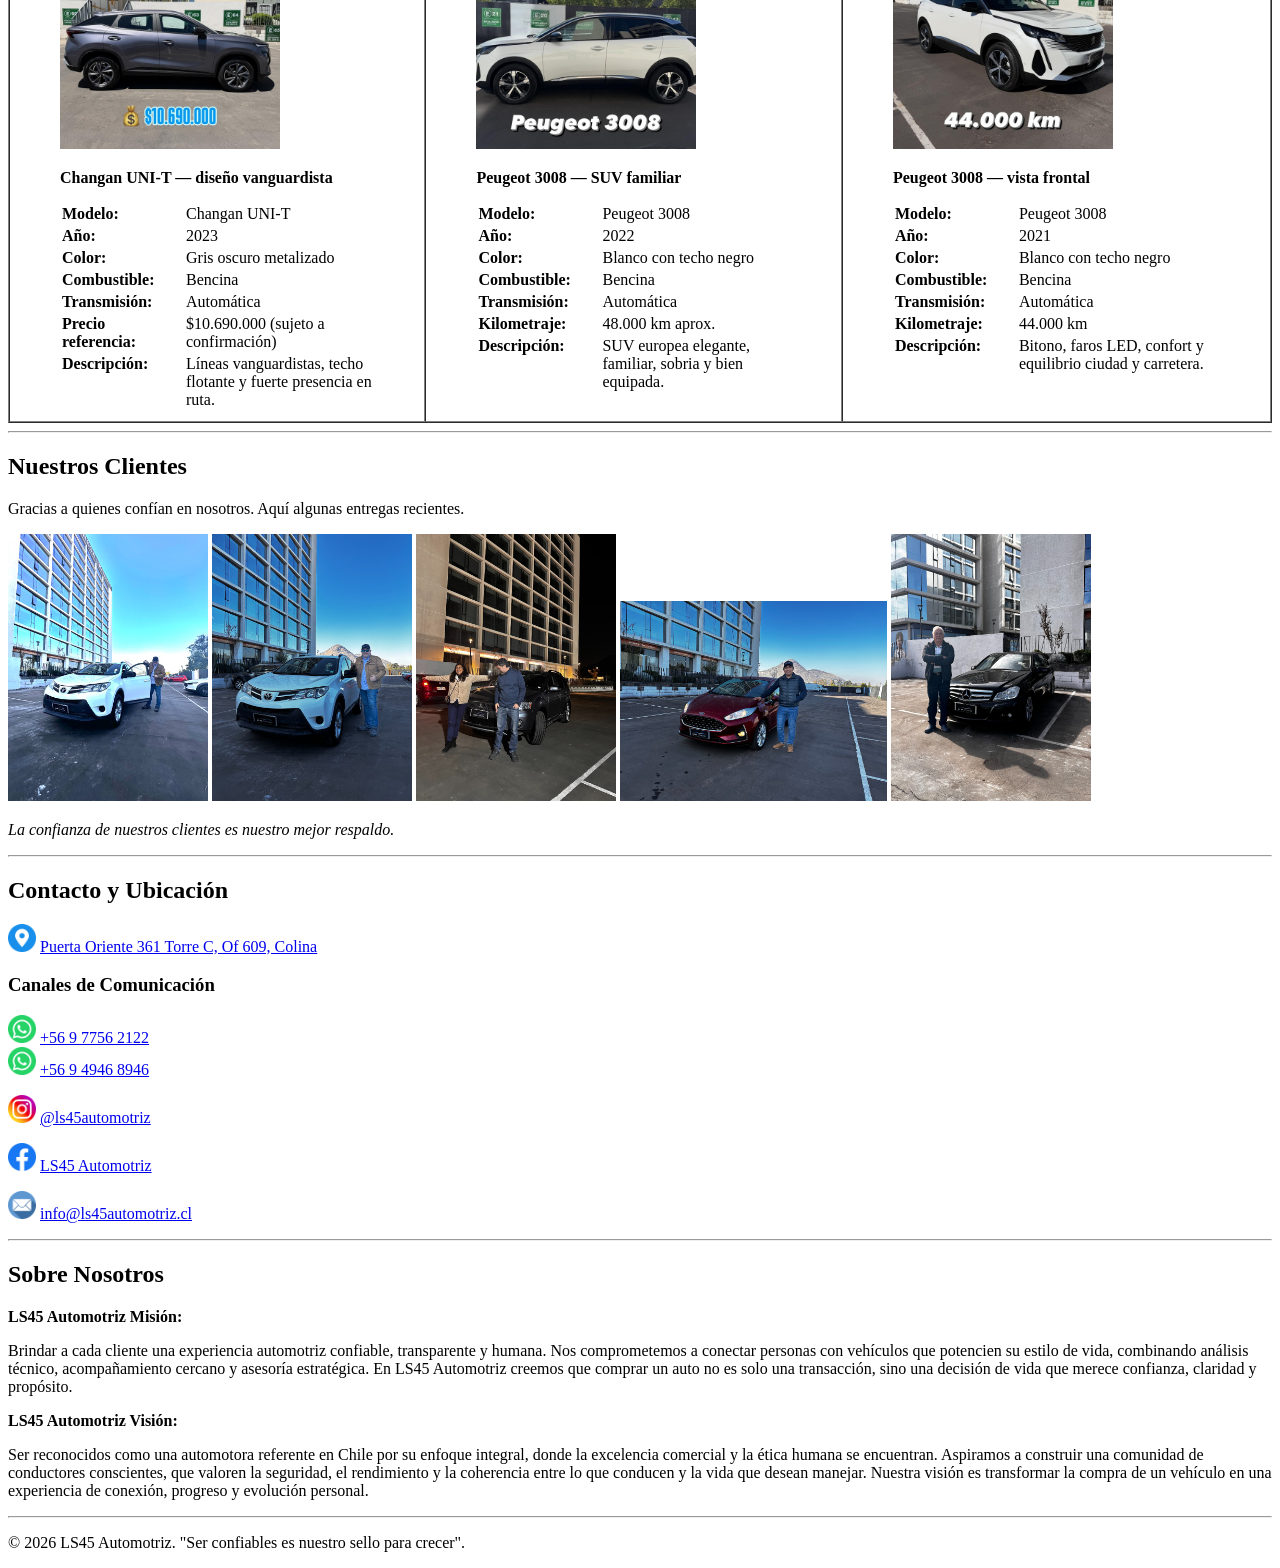
==== commit 87478b8c: "Corrección de error gramatical" ====
--- a/index.html
+++ b/index.html
@@ -50,7 +50,7 @@
                 <li><strong>Crédito Automotriz:</strong> Opciones flexibles y accesibles.</li>
                 <li><strong>Seguro Automotriz:</strong> Protección adaptada a tus necesidades.</li>
                 <li><strong>Consignación:</strong> Vende tu auto con nuestro respaldo.</li>
-                <li><strong>Importaciones desde zona franca:</strong> traemos tu vehiculo desde zona franca (servicio disponible solo con certificado de discapacida)</li>
+                <li><strong>Importaciones desde zona franca:</strong> traemos tu vehiculo desde zona franca (servicio disponible solo con certificado de discapacidad)</li>
             </ul>
             <p>
                 <img src="img/servicios/compra.PNG" alt="Compra" width="350">
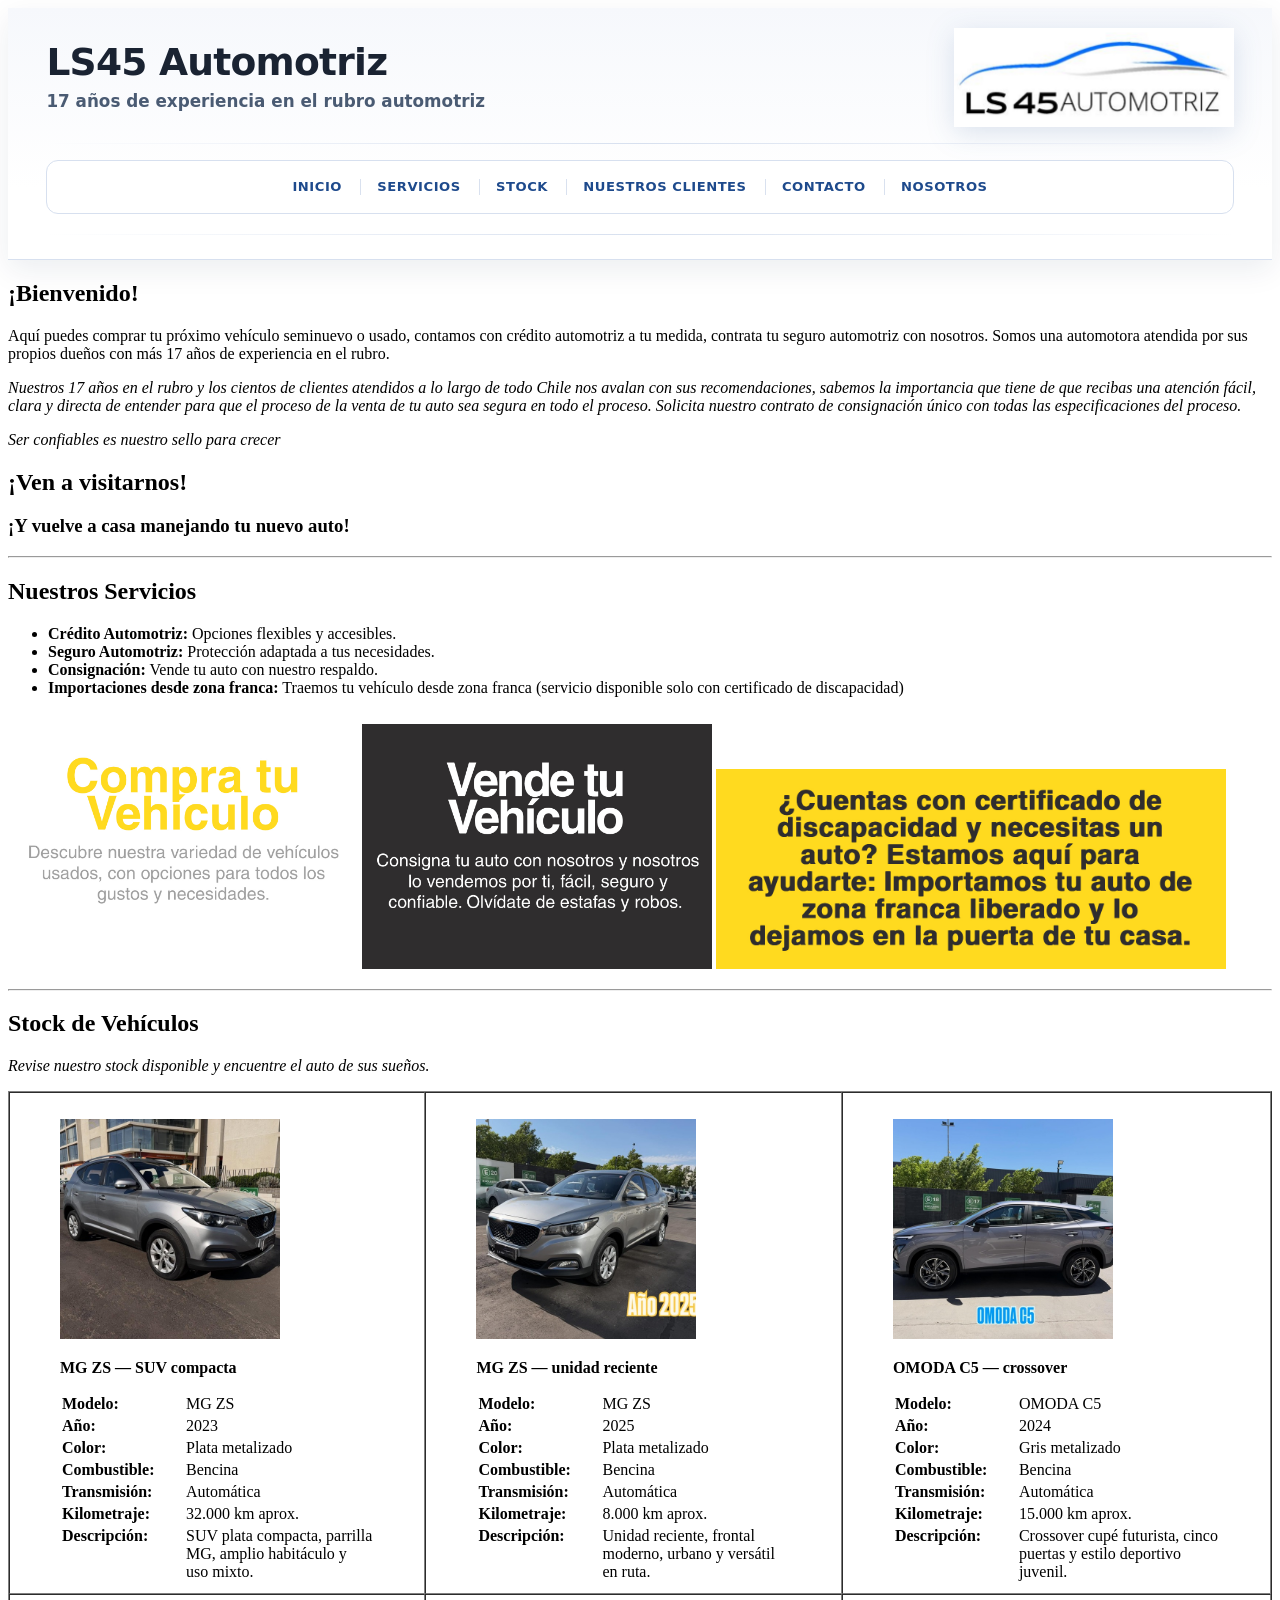
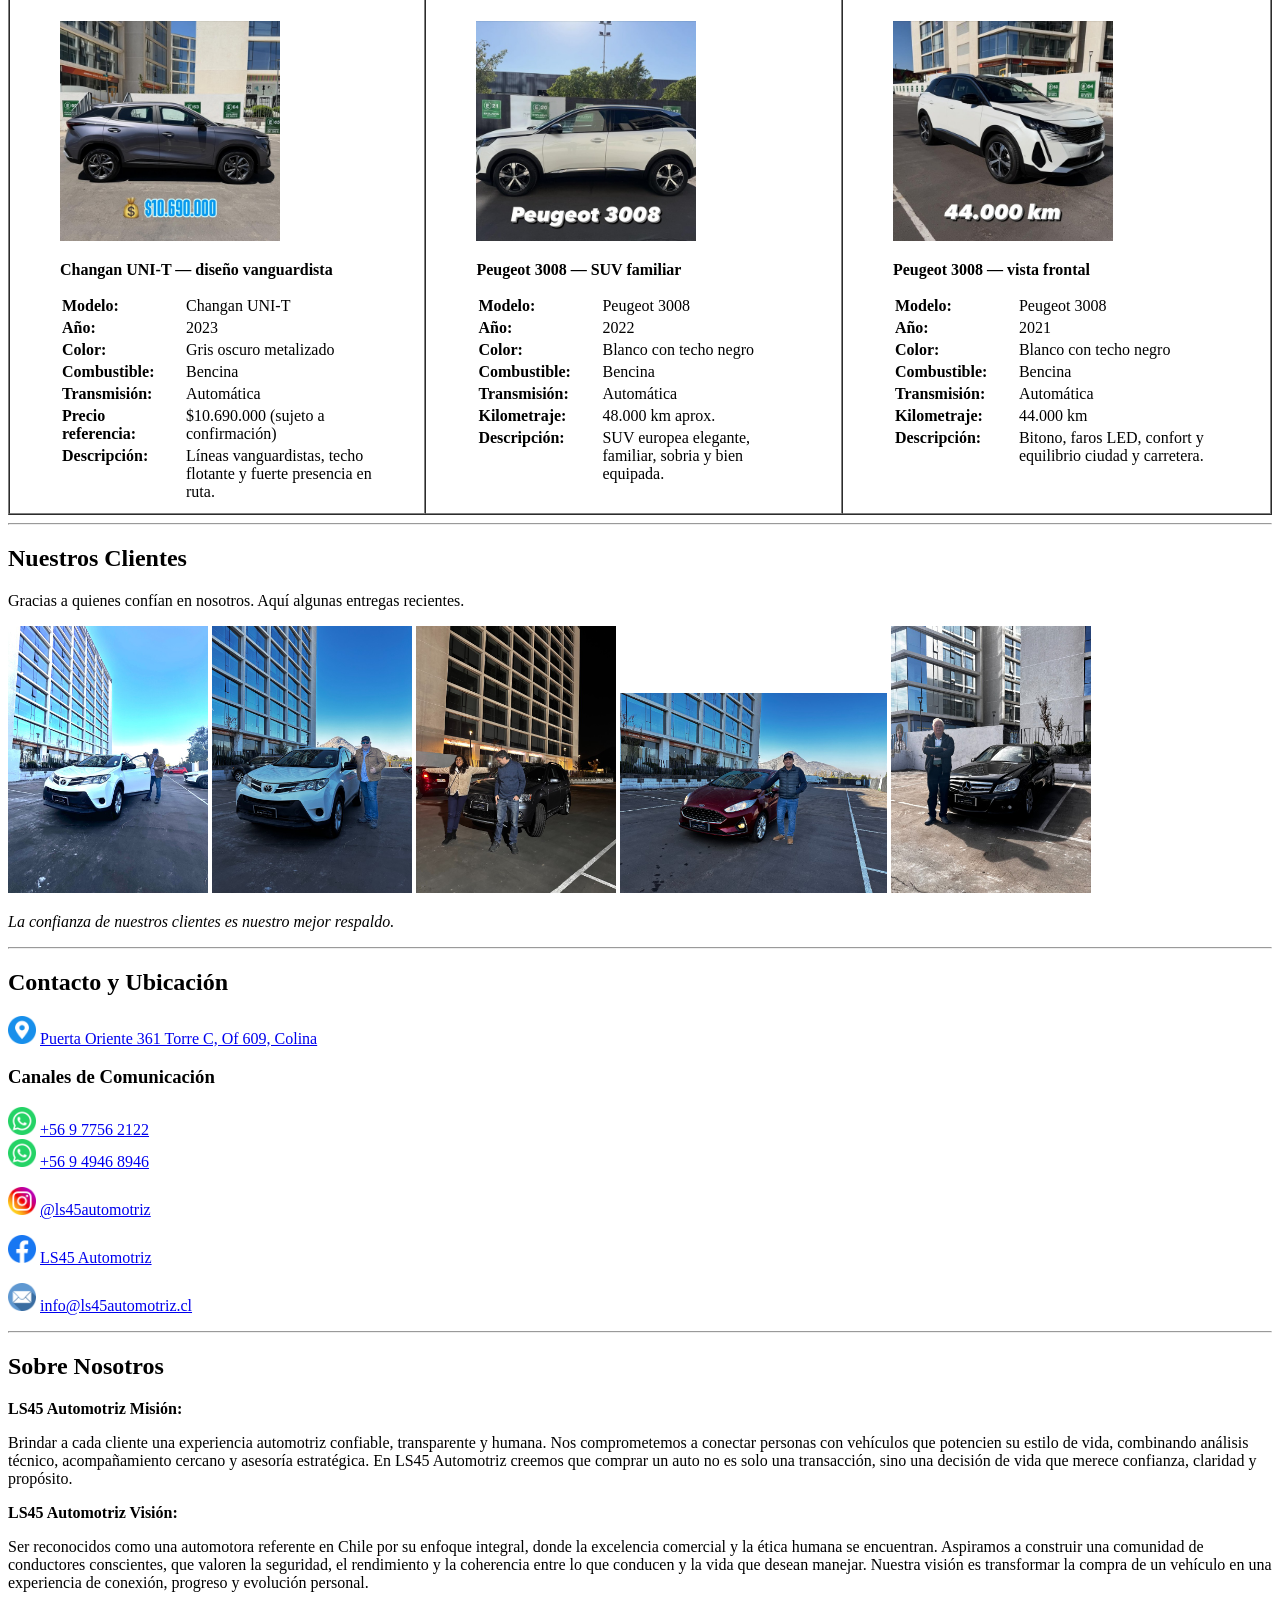
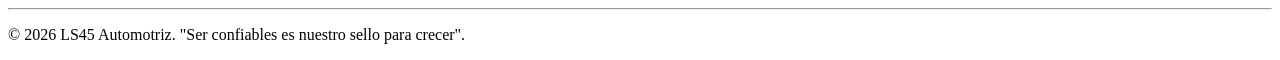
==== commit 21b84238: "Preparación de archivo CSS + Implementación de estilos para el header (Eval II)" ====
--- a/index.html
+++ b/index.html
@@ -5,31 +5,32 @@
     <meta charset="UTF-8">
     <meta name="viewport" content="width=device-width, initial-scale=1.0">
     <title>LS45 Automotriz - Mockup Simple</title>
+    <link rel="stylesheet" href="estilos.css">
 </head>
 
 <body>
-    <header>
-        <table border="0" cellpadding="0" cellspacing="0" width="100%">
-            <tr valign="middle">
-                <td align="left">
-                    <h1>LS45 Automotriz</h1>
-                    <p><strong>17 años de experiencia en el rubro automotriz</strong></p>
-                </td>
-                <td align="right" valign="top">
-                    <img src="img/logos/IMG_0787.PNG" alt="Logo LS 45 Automotriz" width="280">
-                </td>
-            </tr>
-        </table>
-        <hr>
-        <nav>
-            <a href="#inicio">INICIO</a> | 
-            <a href="#servicios">SERVICIOS</a> | 
-            <a href="#stock">STOCK</a> | 
-            <a href="#clientes">NUESTROS CLIENTES</a> | 
-            <a href="#contacto">CONTACTO</a> | 
-            <a href="#nosotros">NOSOTROS</a>
+    <header class="site-header">
+        <div class="site-header__top">
+            <div class="site-header__brand">
+                <h1 class="site-header__title">LS45 Automotriz</h1>
+                <p class="site-header__tagline"><strong>17 años de experiencia en el rubro automotriz</strong></p>
+            </div>
+            <div class="site-header__logo-wrap">
+                <img class="site-header__logo" src="img/logos/IMG_0787.PNG" alt="Logo LS 45 Automotriz" width="280">
+            </div>
+        </div>
+        <hr class="site-header__divider">
+        <nav class="site-header__nav" aria-label="Principal">
+            <ul class="site-header__nav-list">
+                <li><a href="#inicio">Inicio</a></li>
+                <li><a href="#servicios">Servicios</a></li>
+                <li><a href="#stock">Stock</a></li>
+                <li><a href="#clientes">Nuestros clientes</a></li>
+                <li><a href="#contacto">Contacto</a></li>
+                <li><a href="#nosotros">Nosotros</a></li>
+            </ul>
         </nav>
-        <hr>
+        <hr class="site-header__divider site-header__divider--spaced">
     </header>
 
     <main>
@@ -50,7 +51,7 @@
                 <li><strong>Crédito Automotriz:</strong> Opciones flexibles y accesibles.</li>
                 <li><strong>Seguro Automotriz:</strong> Protección adaptada a tus necesidades.</li>
                 <li><strong>Consignación:</strong> Vende tu auto con nuestro respaldo.</li>
-                <li><strong>Importaciones desde zona franca:</strong> traemos tu vehiculo desde zona franca (servicio disponible solo con certificado de discapacidad)</li>
+                <li><strong>Importaciones desde zona franca:</strong> Traemos tu vehículo desde zona franca (servicio disponible solo con certificado de discapacidad)</li>
             </ul>
             <p>
                 <img src="img/servicios/compra.PNG" alt="Compra" width="350">
--- a/estilos.css
+++ b/estilos.css
@@ -0,0 +1,162 @@
+/* =============================================================================
+   LS45 Automotriz — estilos compartidos (evaluación grupal)
+   Convención: agregar nuevas secciones debajo, manteniendo comentarios de bloque.
+   ============================================================================= */
+
+/* -----------------------------------------------------------------------------
+   1) Cabecera del sitio (.site-header)
+   Alcance: solo el <header> principal. Variables locales para no afectar <main>.
+   ----------------------------------------------------------------------------- */
+
+.site-header {
+    /* Tokens reutilizables dentro del header (el equipo puede copiar el patrón) */
+    --site-header-bg: #f6f8fc;
+    --site-header-border: #d7e0ef;
+    --site-header-text: #1a2332;
+    --site-header-muted: #4a5b73;
+    --site-header-accent: #1e4a8c;
+    --site-header-accent-hover: #163a70;
+    --site-header-nav-bg: #ffffff;
+    --site-header-shadow: 0 10px 28px rgba(17, 38, 71, 0.08);
+    --site-header-radius: 12px;
+
+    background: linear-gradient(180deg, var(--site-header-bg) 0%, #ffffff 72%);
+    color: var(--site-header-text);
+    border-bottom: 1px solid var(--site-header-border);
+    padding: 1.25rem clamp(1rem, 3vw, 2.5rem) 1.5rem;
+    margin-bottom: 0;
+    box-shadow: var(--site-header-shadow);
+}
+
+.site-header__top {
+    display: flex;
+    flex-wrap: wrap;
+    align-items: center;
+    justify-content: space-between;
+    gap: 1.25rem 2rem;
+    max-width: 1200px;
+    margin: 0 auto;
+}
+
+.site-header__brand {
+    flex: 1 1 220px;
+    min-width: 0;
+}
+
+.site-header__title {
+    margin: 0 0 0.35rem;
+    font-family: system-ui, -apple-system, "Segoe UI", Roboto, Ubuntu, Cantarell, "Helvetica Neue", Arial, sans-serif;
+    font-size: clamp(1.75rem, 2.2vw + 1rem, 2.35rem);
+    font-weight: 700;
+    letter-spacing: -0.02em;
+    line-height: 1.1;
+    color: var(--site-header-text);
+}
+
+.site-header__tagline {
+    margin: 0;
+    font-family: system-ui, -apple-system, "Segoe UI", Roboto, Ubuntu, Cantarell, "Helvetica Neue", Arial, sans-serif;
+    font-size: clamp(0.95rem, 0.4vw + 0.85rem, 1.05rem);
+    line-height: 1.45;
+    color: var(--site-header-muted);
+    max-width: 42ch;
+}
+
+.site-header__tagline strong {
+    font-weight: 600;
+    color: var(--site-header-muted);
+}
+
+.site-header__logo-wrap {
+    flex: 0 0 auto;
+    display: flex;
+    align-items: center;
+    justify-content: flex-end;
+}
+
+.site-header__logo {
+    display: block;
+    width: min(280px, 42vw);
+    height: auto;
+    object-fit: contain;
+    filter: drop-shadow(0 6px 14px rgba(30, 74, 140, 0.15));
+}
+
+.site-header__divider {
+    border: 0;
+    height: 1px;
+    margin: 1rem auto 0;
+    max-width: 1200px;
+    background: linear-gradient(90deg, transparent, var(--site-header-border), transparent);
+}
+
+.site-header__divider--spaced {
+    margin-top: 1.25rem;
+    margin-bottom: 0;
+}
+
+.site-header__nav {
+    max-width: 1200px;
+    margin: 1rem auto 0;
+    padding: 0.35rem 0.5rem;
+    background: var(--site-header-nav-bg);
+    border: 1px solid var(--site-header-border);
+    border-radius: var(--site-header-radius);
+}
+
+.site-header__nav-list {
+    list-style: none;
+    margin: 0;
+    padding: 0.25rem 0.35rem;
+    display: flex;
+    flex-wrap: wrap;
+    align-items: center;
+    justify-content: center;
+    gap: 0.25rem 0.15rem;
+}
+
+.site-header__nav-list li {
+    display: flex;
+    align-items: center;
+}
+
+/* Separador visual entre ítems (reemplaza los "|" del HTML antiguo) */
+.site-header__nav-list li + li::before {
+    content: "";
+    display: block;
+    width: 1px;
+    height: 1rem;
+    margin: 0 0.35rem;
+    background: var(--site-header-border);
+    opacity: 0.95;
+}
+
+.site-header__nav-list a {
+    display: inline-block;
+    padding: 0.55rem 0.65rem;
+    font-family: system-ui, -apple-system, "Segoe UI", Roboto, Ubuntu, Cantarell, "Helvetica Neue", Arial, sans-serif;
+    font-size: 0.82rem;
+    font-weight: 600;
+    letter-spacing: 0.04em;
+    text-transform: uppercase;
+    text-decoration: none;
+    color: var(--site-header-accent);
+    border-radius: 8px;
+    transition: background-color 0.2s ease, color 0.2s ease, box-shadow 0.2s ease;
+}
+
+.site-header__nav-list a:hover {
+    color: #ffffff;
+    background-color: var(--site-header-accent-hover);
+    box-shadow: 0 6px 16px rgba(30, 74, 140, 0.22);
+}
+
+.site-header__nav-list a:focus-visible {
+    outline: 3px solid rgba(30, 74, 140, 0.35);
+    outline-offset: 2px;
+}
+
+/* -----------------------------------------------------------------------------
+   2) Espacio reservado — futuras secciones (main, footer, etc.)
+   Ejemplo: .page-main { ... }
+   ----------------------------------------------------------------------------- */
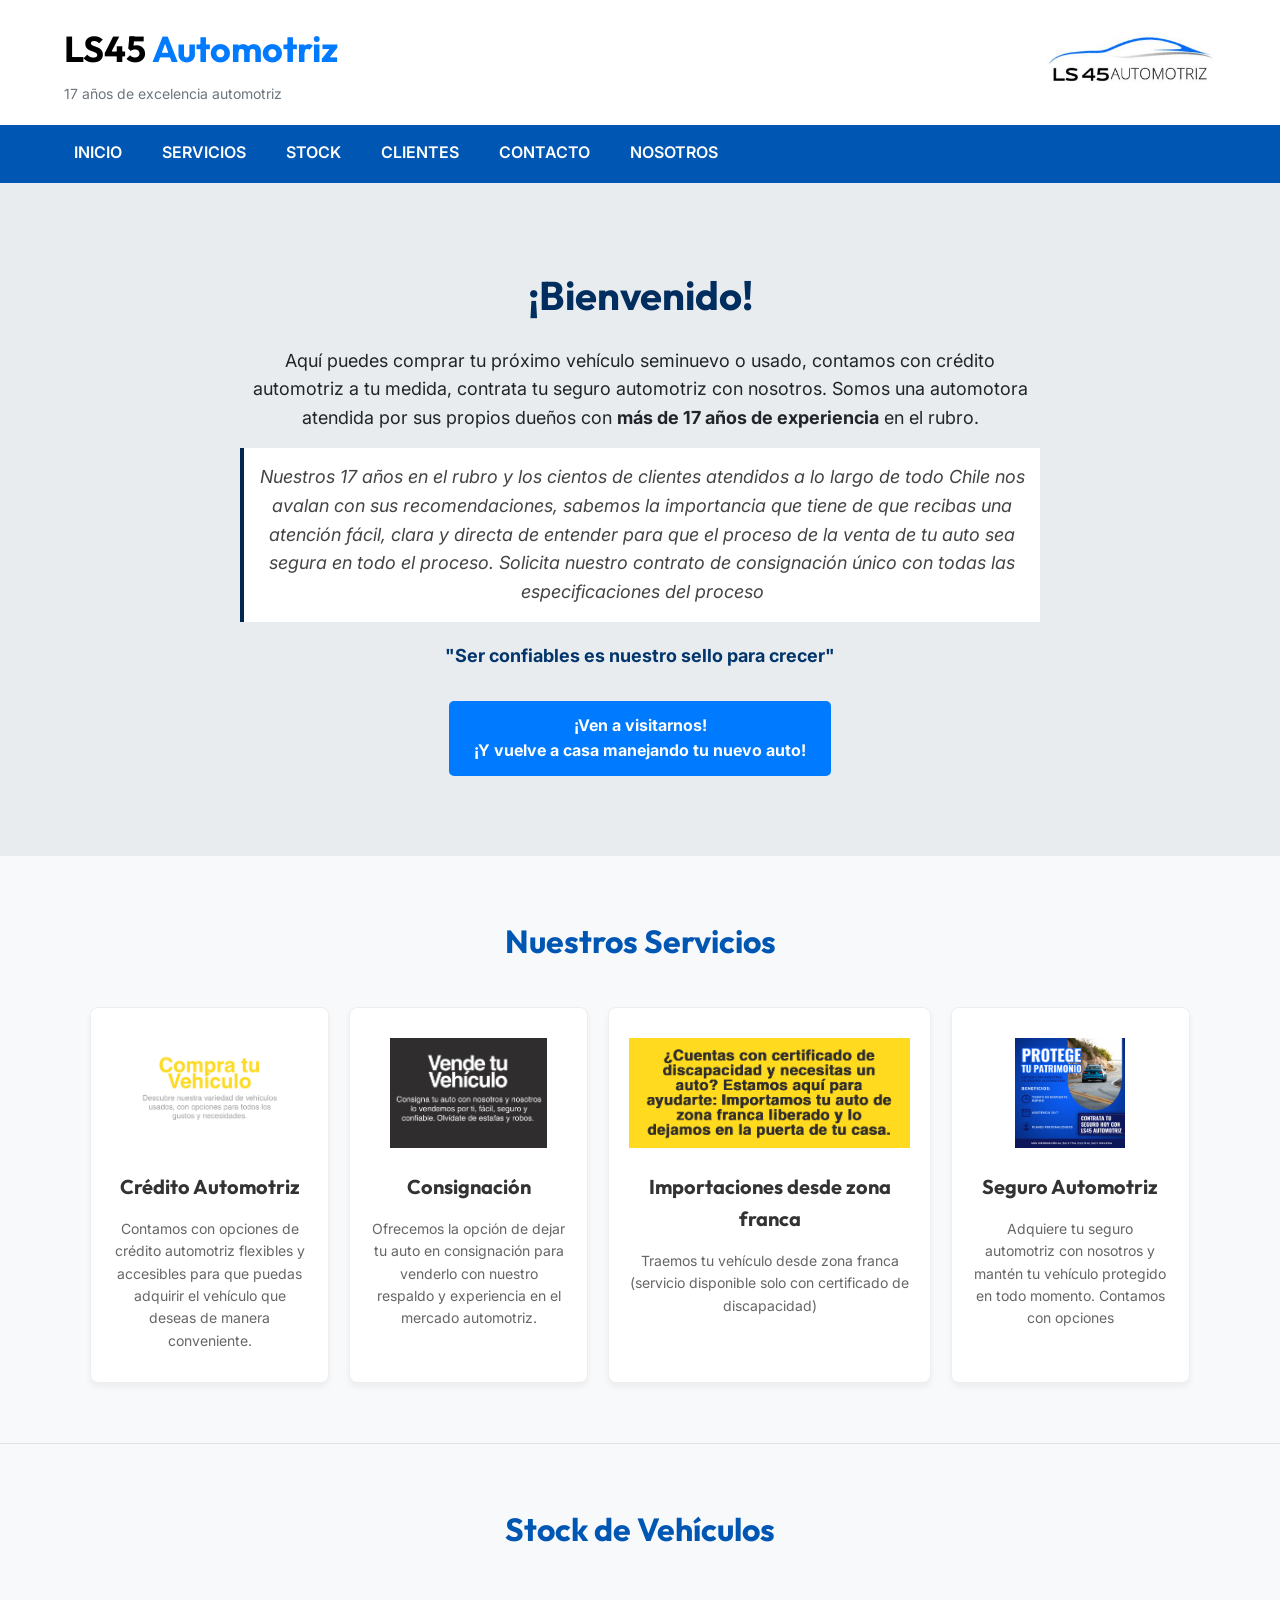
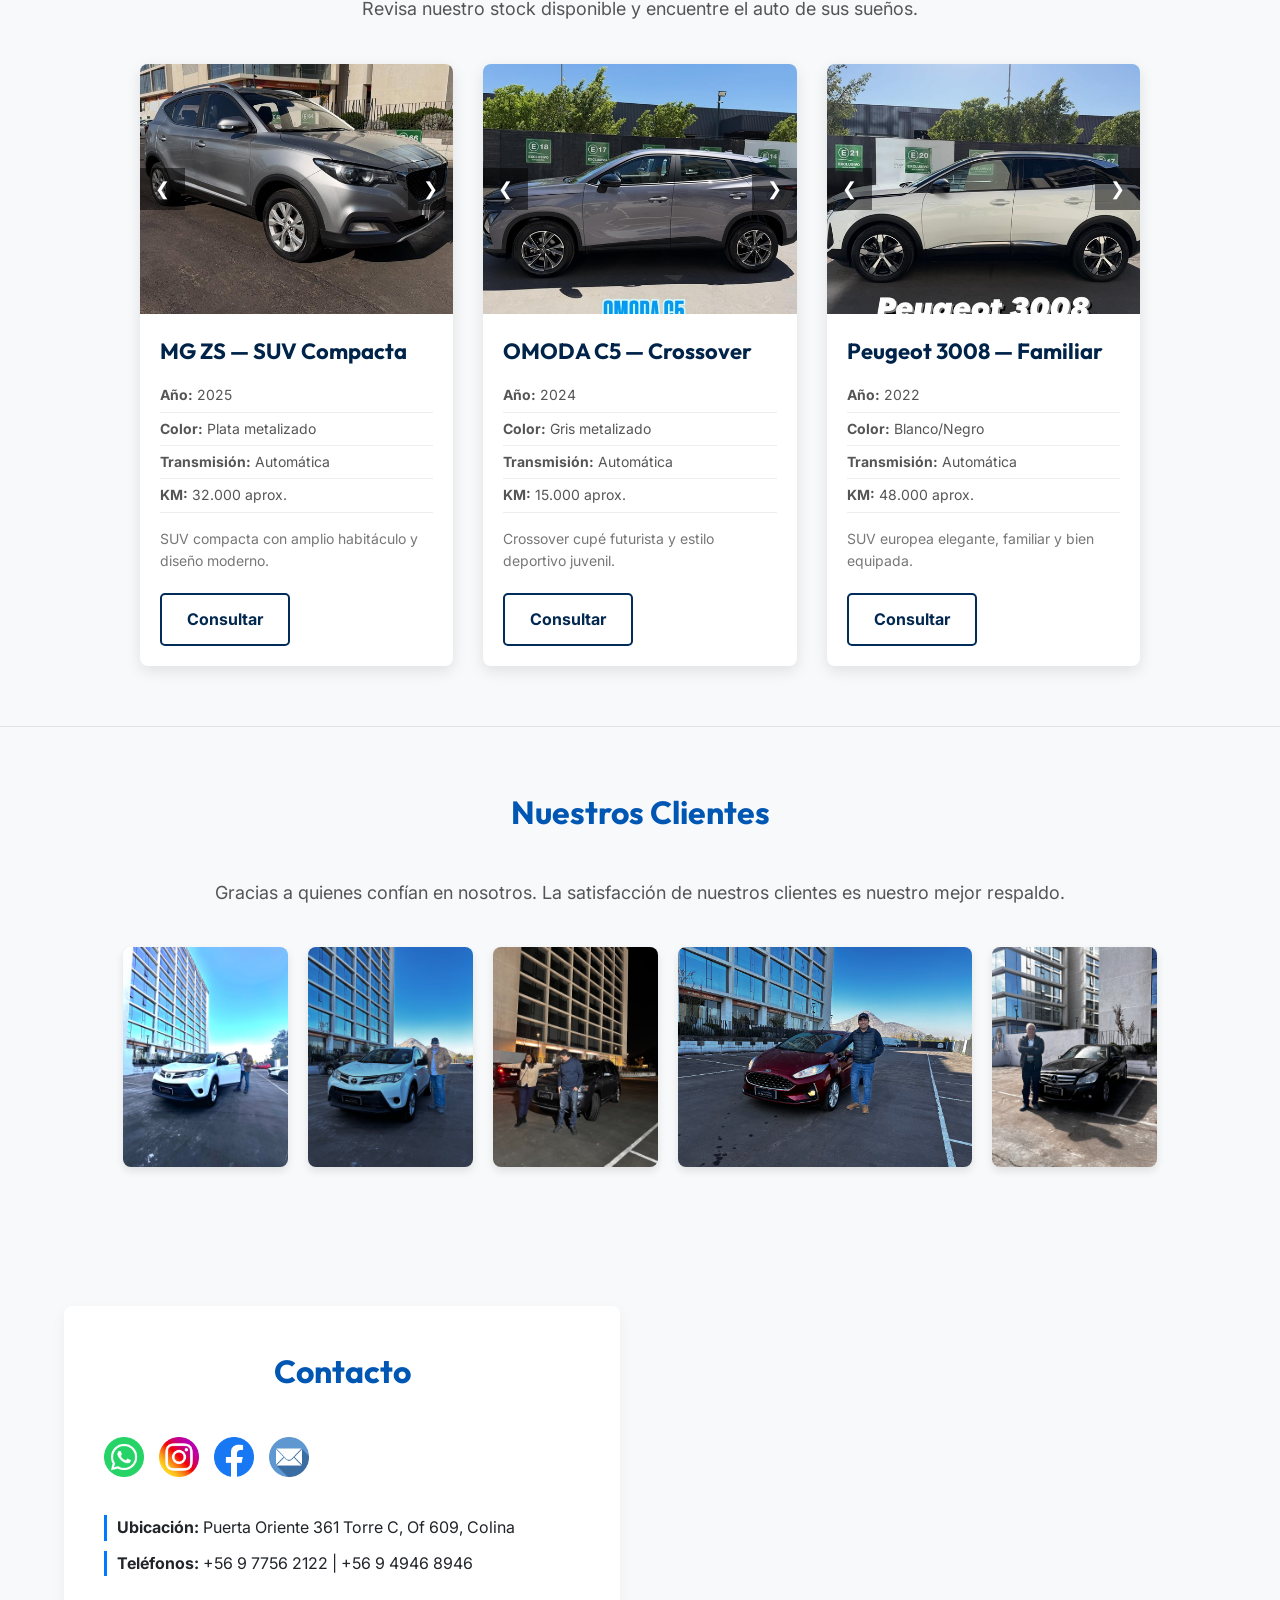
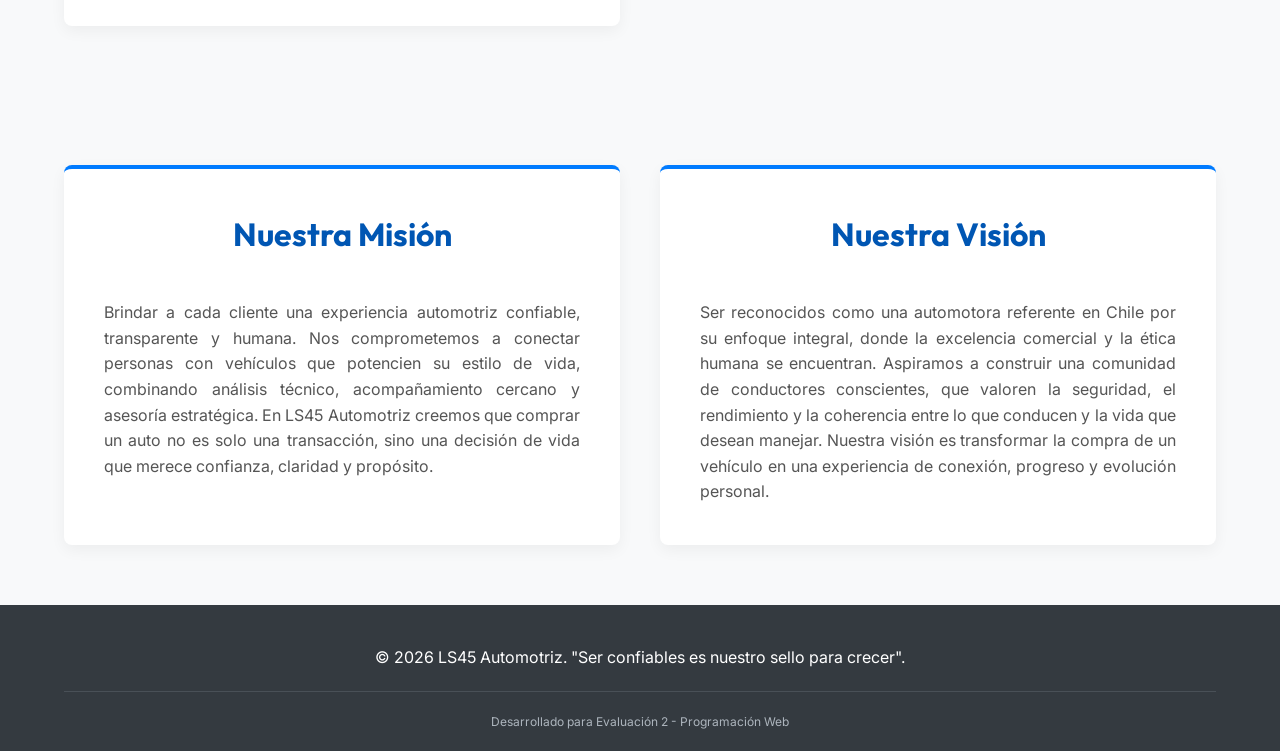
==== commit 8abbb3fc: "Limpieza repositorio para eval II" ====
--- a/index.html
+++ b/index.html
@@ -4,255 +4,277 @@
 <head>
     <meta charset="UTF-8">
     <meta name="viewport" content="width=device-width, initial-scale=1.0">
-    <title>LS45 Automotriz - Mockup Simple</title>
-    <link rel="stylesheet" href="estilos.css">
+    <title>LS45 Automotriz - Excelencia en Vehículos</title>
+    <link rel="preconnect" href="https://fonts.googleapis.com">
+    <link rel="preconnect" href="https://fonts.gstatic.com" crossorigin>
+    <link
+        href="https://fonts.googleapis.com/css2?family=Inter:wght@400;500;600&family=Outfit:wght@400;600;700&display=swap"
+        rel="stylesheet">
+    <link rel="stylesheet" href="css/styles.css">
 </head>
 
 <body>
-    <header class="site-header">
-        <div class="site-header__top">
-            <div class="site-header__brand">
-                <h1 class="site-header__title">LS45 Automotriz</h1>
-                <p class="site-header__tagline"><strong>17 años de experiencia en el rubro automotriz</strong></p>
-            </div>
-            <div class="site-header__logo-wrap">
-                <img class="site-header__logo" src="img/logos/IMG_0787.PNG" alt="Logo LS 45 Automotriz" width="280">
+    <header class="cabecera-principal">
+        <div class="contenedor-cabecera">
+            <div class="area-logo">
+                <h1>LS45 <span>Automotriz</span></h1>
+                <p class="lema">17 años de excelencia automotriz</p>
+            </div>
+            <div class="imagen-logo">
+                <img src="img/logos/IMG_0787.PNG" alt="Logo LS 45 Automotriz">
             </div>
         </div>
-        <hr class="site-header__divider">
-        <nav class="site-header__nav" aria-label="Principal">
-            <ul class="site-header__nav-list">
-                <li><a href="#inicio">Inicio</a></li>
-                <li><a href="#servicios">Servicios</a></li>
-                <li><a href="#stock">Stock</a></li>
-                <li><a href="#clientes">Nuestros clientes</a></li>
-                <li><a href="#contacto">Contacto</a></li>
-                <li><a href="#nosotros">Nosotros</a></li>
-            </ul>
+        <nav class="navegacion-principal">
+            <div class="contenedor-navegacion">
+                <ul class="enlaces-navegacion">
+                    <li><a href="#inicio">INICIO</a></li>
+                    <li><a href="#servicios">SERVICIOS</a></li>
+                    <li><a href="#stock">STOCK</a></li>
+                    <li><a href="#clientes">CLIENTES</a></li>
+                    <li><a href="#contacto">CONTACTO</a></li>
+                    <li><a href="#nosotros">NOSOTROS</a></li>
+                </ul>
+            </div>
         </nav>
-        <hr class="site-header__divider site-header__divider--spaced">
     </header>
 
     <main>
-        <section id="inicio">
-            <h2>¡Bienvenido!</h2>
-            <p>Aquí puedes comprar tu próximo vehículo seminuevo o usado, contamos con crédito automotriz a tu medida, contrata tu seguro automotriz con nosotros. Somos una automotora atendida por sus propios dueños con más 17 años de experiencia en el rubro.</p>
-            <p><em>Nuestros 17 años en el rubro y los cientos de clientes atendidos a lo largo de todo Chile nos avalan con sus recomendaciones, sabemos la importancia que tiene de que recibas una atención fácil, clara y directa de entender para que el proceso de la venta de tu auto sea segura en todo el proceso. Solicita nuestro contrato de consignación único con todas las especificaciones del proceso.</em></p>
-            <p><em>Ser confiables es nuestro sello para crecer</em></p>
-            <h2>¡Ven a visitarnos!</h2>
-            <h3>¡Y vuelve a casa manejando tu nuevo auto!</h3>
+        <section id="inicio" class="destacado seccion">
+            <div class="contenido-destacado">
+                <h2>¡Bienvenido!</h2>
+                <div class="texto-destacado">
+                    <p>Aquí puedes comprar tu próximo vehículo seminuevo o usado, contamos con crédito automotriz a tu
+                        medida, contrata tu seguro automotriz con nosotros. Somos una automotora atendida por sus
+                        propios dueños con <strong>más de 17 años de experiencia</strong> en el rubro.</p>
+                    <p class="enfasis">Nuestros 17 años en el rubro y los cientos de clientes atendidos a lo largo de
+                        todo Chile nos avalan con sus recomendaciones, sabemos la importancia que tiene de que recibas 
+                        una atención fácil, clara y directa de entender para que el proceso de la venta de tu auto sea 
+                        segura en todo el proceso. Solicita nuestro contrato de consignación único con todas las especificaciones
+                        del proceso</p>
+                    <p class="slogan">"Ser confiables es nuestro sello para crecer"</p>
+                </div>
+                <div class="llamado-accion-destacado">
+                    <a href="#contacto" class="boton boton-principal">¡Ven a visitarnos! <br> ¡Y vuelve a casa manejando tu nuevo auto!</a>
+                </div>
+            </div>
+        </section>
+
+        <section id="servicios" class="servicios seccion">
+            <div class="contenedor">
+                <h2>Nuestros Servicios</h2>
+
+                <div class="grilla-servicios">
+                    <div class="tarjeta-servicio">
+                        <div class="icono-servicio"><img src="img/servicios/compra.PNG" alt="Compra"></div>
+                        <h3>Crédito Automotriz</h3>
+                        <p>Contamos con opciones de crédito automotriz flexibles y accesibles para que puedas adquirir el vehículo que deseas de manera conveniente.</p>
+                    </div>
+                    <div class="tarjeta-servicio">
+                        <div class="icono-servicio"><img src="img/servicios/venta.PNG" alt="Consignación"></div>
+                        <h3>Consignación</h3>
+                        <p>Ofrecemos la opción de dejar tu auto en consignación para venderlo con nuestro respaldo y experiencia en el mercado automotriz.</p>
+                    </div>
+                    <div class="tarjeta-servicio">
+                        <div class="icono-servicio"><img src="img/servicios/certificado de discapacidad.PNG" alt="Consignación"></div>
+                        <h3>Importaciones desde zona franca</h3>
+                        <p>Traemos tu vehículo desde zona franca (servicio disponible solo con certificado de discapacidad)</p>
+                    </div>
+                    <div class="tarjeta-servicio">
+                        <div class="icono-servicio"><img src="img/servicios/Post para instagram (cuadrado).png" alt="Venta"></div>
+                        <h3>Seguro Automotriz</h3>
+                        <p>Adquiere tu seguro automotriz con nosotros y mantén tu vehículo protegido en todo momento. Contamos con opciones </p>
+                    </div>                    
+                </div>
+            </div>
         </section>
 
         <hr>
 
-        <section id="servicios">
-            <h2>Nuestros Servicios</h2>
-            <ul>
-                <li><strong>Crédito Automotriz:</strong> Opciones flexibles y accesibles.</li>
-                <li><strong>Seguro Automotriz:</strong> Protección adaptada a tus necesidades.</li>
-                <li><strong>Consignación:</strong> Vende tu auto con nuestro respaldo.</li>
-                <li><strong>Importaciones desde zona franca:</strong> Traemos tu vehículo desde zona franca (servicio disponible solo con certificado de discapacidad)</li>
-            </ul>
-            <p>
-                <img src="img/servicios/compra.PNG" alt="Compra" width="350">
-                <img src="img/servicios/venta.PNG" alt="Venta" width="350">
-                <img src="img/servicios/certificado de discapacidad.PNG" alt="Certificado" height="200">
-            </p>
+        <section id="stock" class="stock seccion">
+            <div class="contenedor">
+                <h2>Stock de Vehículos</h2>
+                <p class="descripcion-seccion">Revisa nuestro stock disponible y encuentre el auto de sus sueños.</p>
+
+                <div class="grilla-autos">
+                    <!-- MG ZS -->
+                    <article class="tarjeta-auto">
+                        <div class="carrusel-auto">
+                            <div class="diapositivas">
+                                <img src="img/stock/mg zs1.jpg" alt="MG ZS vista 1" class="activo">
+                                <img src="img/stock/mg zs2.jpg" alt="MG ZS vista 2">
+                            </div>
+                            <button class="boton-carrusel anterior" onclick="moveSlide(this, -1)">&#10094;</button>
+                            <button class="boton-carrusel siguiente" onclick="moveSlide(this, 1)">&#10095;</button>
+                        </div>
+                        <div class="info-auto">
+                            <h3>MG ZS — SUV Compacta</h3>
+                            <ul class="especificaciones">
+                                <li><strong>Año:</strong> 2025</li>
+                                <li><strong>Color:</strong> Plata metalizado</li>
+                                <li><strong>Transmisión:</strong> Automática</li>
+                                <li><strong>KM:</strong> 32.000 aprox.</li>
+                            </ul>
+                            <p class="descripcion">SUV compacta con amplio habitáculo y diseño moderno.</p>
+                            <a href="https://wa.me/56977562122" target="_blank" class="boton boton-contorno">Consultar</a>
+                        </div>
+                    </article>
+
+                    <!-- OMODA C5 -->
+                    <article class="tarjeta-auto">
+                        <div class="carrusel-auto">
+                            <div class="diapositivas">
+                                <img src="img/stock/omoda c5 1.jpg" alt="OMODA C5 vista 1" class="activo">
+                                <img src="img/stock/omoda c5 2.jpg" alt="OMODA C5 vista 2">
+                            </div>
+                            <button class="boton-carrusel anterior" onclick="moveSlide(this, -1)">&#10094;</button>
+                            <button class="boton-carrusel siguiente" onclick="moveSlide(this, 1)">&#10095;</button>
+                        </div>
+                        <div class="info-auto">
+                            <h3>OMODA C5 — Crossover</h3>
+                            <ul class="especificaciones">
+                                <li><strong>Año:</strong> 2024</li>
+                                <li><strong>Color:</strong> Gris metalizado</li>
+                                <li><strong>Transmisión:</strong> Automática</li>
+                                <li><strong>KM:</strong> 15.000 aprox.</li>
+                            </ul>
+                            <p class="descripcion">Crossover cupé futurista y estilo deportivo juvenil.</p>
+                            <a href="https://wa.me/56977562122" target="_blank" class="boton boton-contorno">Consultar</a>
+                        </div>
+                    </article>
+
+                    <!-- Peugeot 3008 -->
+                    <article class="tarjeta-auto">
+                        <div class="carrusel-auto">
+                            <div class="diapositivas">
+                                <img src="img/stock/peugeot 3008.jpg" alt="Peugeot 3008 vista 1" class="activo">
+                                <img src="img/stock/peugeot 3008 2.jpg" alt="Peugeot 3008 vista 2">
+                            </div>
+                            <button class="boton-carrusel anterior" onclick="moveSlide(this, -1)">&#10094;</button>
+                            <button class="boton-carrusel siguiente" onclick="moveSlide(this, 1)">&#10095;</button>
+                        </div>
+                        <div class="info-auto">
+                            <h3>Peugeot 3008 — Familiar</h3>
+                            <ul class="especificaciones">
+                                <li><strong>Año:</strong> 2022</li>
+                                <li><strong>Color:</strong> Blanco/Negro</li>
+                                <li><strong>Transmisión:</strong> Automática</li>
+                                <li><strong>KM:</strong> 48.000 aprox.</li>
+                            </ul>
+                            <p class="descripcion">SUV europea elegante, familiar y bien equipada.</p>
+                            <a href="https://wa.me/56977562122" target="_blank" class="boton boton-contorno">Consultar</a>
+                        </div>
+                    </article>
+                </div>
+            </div>
         </section>
 
         <hr>
 
-        <section id="stock">
-            <h2>Stock de Vehículos</h2>
-            <p><em>Revise nuestro stock disponible y encuentre el auto de sus sueños.</em></p>
-
-            <table border="1" cellpadding="10" cellspacing="0" width="100%">
-                <tr valign="top">
-                    <td align="left" width="33%">
-                        <figure>
-                            <img src="img/stock/001.jpg" alt="MG ZS plata metalizado vista frontal" width="220" height="220">
-                            <figcaption>
-                                <p><strong>MG ZS — SUV compacta</strong></p>
-                                <table border="0" cellpadding="2" cellspacing="0" align="left">
-                                    <tr><td width="120" valign="top"><strong>Modelo:</strong></td><td valign="top">MG ZS</td></tr>
-                                    <tr><td valign="top"><strong>Año:</strong></td><td valign="top">2023</td></tr>
-                                    <tr><td valign="top"><strong>Color:</strong></td><td valign="top">Plata metalizado</td></tr>
-                                    <tr><td valign="top"><strong>Combustible:</strong></td><td valign="top">Bencina</td></tr>
-                                    <tr><td valign="top"><strong>Transmisión:</strong></td><td valign="top">Automática</td></tr>
-                                    <tr><td valign="top"><strong>Kilometraje:</strong></td><td valign="top">32.000 km aprox.</td></tr>
-                                    <tr><td valign="top"><strong>Descripción:</strong></td><td valign="top">SUV plata compacta, parrilla MG, amplio habitáculo y uso mixto.</td></tr>
-                                </table>
-                            </figcaption>
-                        </figure>
-                    </td>
-                    <td align="left" width="33%">
-                        <figure>
-                            <img src="img/stock/002.jpg" alt="MG ZS plata vista frontal tres cuartos" width="220" height="220">
-                            <figcaption>
-                                <p><strong>MG ZS — unidad reciente</strong></p>
-                                <table border="0" cellpadding="2" cellspacing="0" align="left">
-                                    <tr><td width="120" valign="top"><strong>Modelo:</strong></td><td valign="top">MG ZS</td></tr>
-                                    <tr><td valign="top"><strong>Año:</strong></td><td valign="top">2025</td></tr>
-                                    <tr><td valign="top"><strong>Color:</strong></td><td valign="top">Plata metalizado</td></tr>
-                                    <tr><td valign="top"><strong>Combustible:</strong></td><td valign="top">Bencina</td></tr>
-                                    <tr><td valign="top"><strong>Transmisión:</strong></td><td valign="top">Automática</td></tr>
-                                    <tr><td valign="top"><strong>Kilometraje:</strong></td><td valign="top">8.000 km aprox.</td></tr>
-                                    <tr><td valign="top"><strong>Descripción:</strong></td><td valign="top">Unidad reciente, frontal moderno, urbano y versátil en ruta.</td></tr>
-                                </table>
-                            </figcaption>
-                        </figure>
-                    </td>
-                    <td align="left" width="34%">
-                        <figure>
-                            <img src="img/stock/003.jpg" alt="OMODA C5 gris metalizado vista lateral" width="220" height="220">
-                            <figcaption>
-                                <p><strong>OMODA C5 — crossover</strong></p>
-                                <table border="0" cellpadding="2" cellspacing="0" align="left">
-                                    <tr><td width="120" valign="top"><strong>Modelo:</strong></td><td valign="top">OMODA C5</td></tr>
-                                    <tr><td valign="top"><strong>Año:</strong></td><td valign="top">2024</td></tr>
-                                    <tr><td valign="top"><strong>Color:</strong></td><td valign="top">Gris metalizado</td></tr>
-                                    <tr><td valign="top"><strong>Combustible:</strong></td><td valign="top">Bencina</td></tr>
-                                    <tr><td valign="top"><strong>Transmisión:</strong></td><td valign="top">Automática</td></tr>
-                                    <tr><td valign="top"><strong>Kilometraje:</strong></td><td valign="top">15.000 km aprox.</td></tr>
-                                    <tr><td valign="top"><strong>Descripción:</strong></td><td valign="top">Crossover cupé futurista, cinco puertas y estilo deportivo juvenil.</td></tr>
-                                </table>
-                            </figcaption>
-                        </figure>
-                    </td>
-                </tr>
-                <tr valign="top">
-                    <td align="left" width="33%">
-                        <figure>
-                            <img src="img/stock/004.jpg" alt="Changan UNI-T gris oscuro vista lateral" width="220" height="220">
-                            <figcaption>
-                                <p><strong>Changan UNI-T — diseño vanguardista</strong></p>
-                                <table border="0" cellpadding="2" cellspacing="0" align="left">
-                                    <tr><td width="120" valign="top"><strong>Modelo:</strong></td><td valign="top">Changan UNI-T</td></tr>
-                                    <tr><td valign="top"><strong>Año:</strong></td><td valign="top">2023</td></tr>
-                                    <tr><td valign="top"><strong>Color:</strong></td><td valign="top">Gris oscuro metalizado</td></tr>
-                                    <tr><td valign="top"><strong>Combustible:</strong></td><td valign="top">Bencina</td></tr>
-                                    <tr><td valign="top"><strong>Transmisión:</strong></td><td valign="top">Automática</td></tr>
-                                    <tr><td valign="top"><strong>Precio referencia:</strong></td><td valign="top">$10.690.000 (sujeto a confirmación)</td></tr>
-                                    <tr><td valign="top"><strong>Descripción:</strong></td><td valign="top">Líneas vanguardistas, techo flotante y fuerte presencia en ruta.</td></tr>
-                                </table>
-                            </figcaption>
-                        </figure>
-                    </td>
-                    <td align="left" width="33%">
-                        <figure>
-                            <img src="img/stock/005.jpg" alt="Peugeot 3008 blanco techo negro vista lateral" width="220" height="220">
-                            <figcaption>
-                                <p><strong>Peugeot 3008 — SUV familiar</strong></p>
-                                <table border="0" cellpadding="2" cellspacing="0" align="left">
-                                    <tr><td width="120" valign="top"><strong>Modelo:</strong></td><td valign="top">Peugeot 3008</td></tr>
-                                    <tr><td valign="top"><strong>Año:</strong></td><td valign="top">2022</td></tr>
-                                    <tr><td valign="top"><strong>Color:</strong></td><td valign="top">Blanco con techo negro</td></tr>
-                                    <tr><td valign="top"><strong>Combustible:</strong></td><td valign="top">Bencina</td></tr>
-                                    <tr><td valign="top"><strong>Transmisión:</strong></td><td valign="top">Automática</td></tr>
-                                    <tr><td valign="top"><strong>Kilometraje:</strong></td><td valign="top">48.000 km aprox.</td></tr>
-                                    <tr><td valign="top"><strong>Descripción:</strong></td><td valign="top">SUV europea elegante, familiar, sobria y bien equipada.</td></tr>
-                                </table>
-                            </figcaption>
-                        </figure>
-                    </td>
-                    <td align="left" width="34%">
-                        <figure>
-                            <img src="img/stock/006.jpg" alt="Peugeot 3008 blanco vista frontal con techo negro" width="220" height="220">
-                            <figcaption>
-                                <p><strong>Peugeot 3008 — vista frontal</strong></p>
-                                <table border="0" cellpadding="2" cellspacing="0" align="left">
-                                    <tr><td width="120" valign="top"><strong>Modelo:</strong></td><td valign="top">Peugeot 3008</td></tr>
-                                    <tr><td valign="top"><strong>Año:</strong></td><td valign="top">2021</td></tr>
-                                    <tr><td valign="top"><strong>Color:</strong></td><td valign="top">Blanco con techo negro</td></tr>
-                                    <tr><td valign="top"><strong>Combustible:</strong></td><td valign="top">Bencina</td></tr>
-                                    <tr><td valign="top"><strong>Transmisión:</strong></td><td valign="top">Automática</td></tr>
-                                    <tr><td valign="top"><strong>Kilometraje:</strong></td><td valign="top">44.000 km</td></tr>
-                                    <tr><td valign="top"><strong>Descripción:</strong></td><td valign="top">Bitono, faros LED, confort y equilibrio ciudad y carretera.</td></tr>
-                                </table>
-                            </figcaption>
-                        </figure>
-                    </td>
-                </tr>
-            </table>
-        </section>
-
-        <hr>
-
-        <section id="clientes">
-            <h2>Nuestros Clientes</h2>
-            <p>Gracias a quienes confían en nosotros. Aquí algunas entregas recientes.</p>
-            <p>
-                <img src="img/clientes/cliente_5637.png" alt="Cliente feliz junto a su Toyota RAV4 blanca en LS45 Automotriz" width="200">
-                <img src="img/clientes/cliente_5634.png" alt="Cliente con su Toyota RAV4 y pulgar arriba, LS45 Automotriz" width="200">
-                <img src="img/clientes/cliente_5920.png" alt="Pareja feliz con su SUV Mitsubishi, LS45 Automotriz" width="200">
-                <img src="img/clientes/cliente_6549.png" alt="Cliente junto a su Ford Fiesta rojo, LS45 Automotriz" height="200">
-                <img src="img/clientes/cliente_5617.png" alt="Cliente junto a su Mercedes-Benz, LS45 Automotriz" width="200">
-            </p>
-            <p><em>La confianza de nuestros clientes es nuestro mejor respaldo.</em></p>
-        </section>
-
-        <hr>
-
-        <section id="contacto">
-            <h2>Contacto y Ubicación</h2>
-
-            <p>
-                <img src="img/iconos/icon_location.png" width="28">
-                <a href="https://maps.app.goo.gl/pLfJbCvDMYwS5UPSA" target="_blank">
-                    Puerta Oriente 361 Torre C, Of 609, Colina
-                </a>
-            </p>
-
-            <h3>Canales de Comunicación</h3>
-
-            <p>
-                <img src="img/iconos/icon_whatsapp.png" width="28">
-                <a href="https://wa.me/56977562122" target="_blank">+56 9 7756 2122</a><br>
-
-                <img src="img/iconos/icon_whatsapp.png" width="28">
-                <a href="https://wa.me/56949468946" target="_blank">+56 9 4946 8946</a>
-            </p>
-
-            <p>
-                <img src="img/iconos/icon_instagram.png" width="28">
-                <a href="https://www.instagram.com/ls45automotriz" target="_blank">@ls45automotriz</a>
-            </p>
-
-            <p>
-                <img src="img/iconos/icon_facebook.png" width="28">
-                <a href="https://web.facebook.com/ls45automotriz.cl/?_rdc=1&_rdr#" target="_blank">LS45 Automotriz</a>
-            </p>
-
-            <p>
-                <img src="img/iconos/icon_email.png" width="28">
-                <a href="mailto:info@ls45automotriz.cl">info@ls45automotriz.cl</a>
-            </p>
-        </section>
-
-        <hr>
-
-        <section id="nosotros">
-            <h2>Sobre Nosotros</h2>
-            <p><strong>LS45 Automotriz Misión:</strong></p>
-            <p>
-                Brindar a cada cliente una experiencia automotriz confiable, transparente y humana.
-                Nos comprometemos a conectar personas con vehículos que potencien su estilo de vida, combinando análisis técnico, acompañamiento cercano y asesoría estratégica.
-                En LS45 Automotriz creemos que comprar un auto no es solo una transacción, sino una decisión de vida que merece confianza, claridad y propósito.
-            </p>
-            
-            <p><strong>LS45 Automotriz Visión:</strong></p>
-            <p>
-                Ser reconocidos como una automotora referente en Chile por su enfoque integral, donde la excelencia comercial y la ética humana se encuentran.
-                Aspiramos a construir una comunidad de conductores conscientes, que valoren la seguridad, el rendimiento y la coherencia entre lo que conducen y la vida que desean manejar.
-                Nuestra visión es transformar la compra de un vehículo en una experiencia de conexión, progreso y evolución personal.
-            </p>
+        <section id="clientes" class="clientes seccion">
+            <div class="contenedor">
+                <h2>Nuestros Clientes</h2>
+                <p class="descripcion-seccion">Gracias a quienes confían en nosotros. La satisfacción de nuestros clientes es
+                    nuestro mejor respaldo.</p>
+                <div class="galeria-clientes">
+                    <img src="img/clientes/cliente_5637.png" alt="Entrega Toyota RAV4">
+                    <img src="img/clientes/cliente_5634.png" alt="Cliente feliz">
+                    <img src="img/clientes/cliente_5920.png" alt="Entrega Mitsubishi SUV">
+                    <img src="img/clientes/cliente_6549.png" alt="Entrega Ford Fiesta">
+                    <img src="img/clientes/cliente_5617.png" alt="Entrega Mercedes-Benz">
+                </div>
+            </div>
+        </section>
+
+        <section id="contacto" class="contacto seccion">
+            <div class="contenedor">
+                <div class="grilla-contacto">
+                    <div class="info-contacto">
+                        <h2>Contacto</h2>
+                        <div class="iconos-sociales">
+                            <a href="https://wa.me/56977562122" target="_blank" class="icono-social">
+                                <img src="img/iconos/icon_whatsapp.png" alt="WhatsApp">
+                            </a>
+                            <a href="https://www.instagram.com/ls45automotriz" target="_blank" class="icono-social">
+                                <img src="img/iconos/icon_instagram.png" alt="Instagram">
+                            </a>
+                            <a href="https://web.facebook.com/ls45automotriz.cl/?_rdc=1&_rdr#" target="_blank"
+                                class="icono-social">
+                                <img src="img/iconos/icon_facebook.png" alt="Facebook">
+                            </a>
+                            <a href="mailto:info@ls45automotriz.cl" class="icono-social">
+                                <img src="img/iconos/icon_email.png" alt="Email">
+                            </a>
+                        </div>
+                        <div class="detalles-contacto">
+                            <p><strong>Ubicación:</strong> Puerta Oriente 361 Torre C, Of 609, Colina</p>
+                            <p><strong>Teléfonos:</strong> +56 9 7756 2122 | +56 9 4946 8946</p>
+                        </div>
+                    </div>
+                    <div class="mapa-contacto">
+                        <iframe
+                            src="https://www.google.com/maps/embed?pb=!1m18!1m12!1m3!1d3338.9666!2d-70.6874!3d-33.3138!2m3!1f0!2f0!3f0!3m2!1i1024!2i768!4f13.1!3m3!1m2!1s0x9662b9a7f3f2f3f1%3A0x1234567890abcdef!2sPuerta%20Oriente%20361%2C%20Colina!5e0!3m2!1ses!2scl!4v1713000000000!5m2!1ses!2scl"
+                            width="100%" height="350" style="border:0; border-radius: 12px;" allowfullscreen=""
+                            loading="lazy" referrerpolicy="no-referrer-when-downgrade">
+                        </iframe>
+                    </div>
+                </div>
+            </div>
+        </section>
+
+        <section id="nosotros" class="nosotros seccion">
+            <div class="grilla-2">
+                <div class="tarjeta-nosotros">
+                    <h2>Nuestra Misión</h2>
+                    <p>
+                        Brindar a cada cliente una experiencia automotriz confiable, transparente y humana. 
+                        Nos comprometemos a conectar personas con vehículos que potencien su estilo de vida, 
+                        combinando análisis técnico, acompañamiento cercano y asesoría estratégica. 
+                        En LS45 Automotriz creemos que comprar un auto no es solo una transacción, sino una 
+                        decisión de vida que merece confianza, claridad y propósito.
+                    </p>
+                </div>
+                <div class="tarjeta-nosotros">
+                    <h2>Nuestra Visión</h2>
+                    <p>
+                        Ser reconocidos como una automotora referente en Chile por su enfoque integral, donde 
+                        la excelencia comercial y la ética humana se encuentran. Aspiramos a construir una 
+                        comunidad de conductores conscientes, que valoren la seguridad, el rendimiento y la 
+                        coherencia entre lo que conducen y la vida que desean manejar. Nuestra visión es transformar 
+                        la compra de un vehículo en una experiencia de conexión, progreso y evolución personal.
+                    </p>
+                </div>
+            </div>
         </section>
     </main>
 
-    <hr>
-    <footer>
-        <p>&copy; 2026 LS45 Automotriz. "Ser confiables es nuestro sello para crecer".</p>
+    <footer class="pie-pagina-principal">
+        <div class="contenido-pie-pagina">
+            <p>&copy; 2026 LS45 Automotriz. "Ser confiables es nuestro sello para crecer".</p>
+            <div class="inferior-pie-pagina">
+                Desarrollado para Evaluación 2 - Programación Web
+            </div>
+        </div>
     </footer>
+    <script>
+        function moveSlide(btn, direction) {
+            const slider = btn.parentElement;
+            const images = slider.querySelectorAll('.diapositivas img');
+            let activeIndex = 0;
+
+            images.forEach((img, index) => {
+                if (img.classList.contains('activo')) {
+                    activeIndex = index;
+                    img.classList.remove('activo');
+                }
+            });
+
+            let nextIndex = activeIndex + direction;
+            if (nextIndex >= images.length) nextIndex = 0;
+            if (nextIndex < 0) nextIndex = images.length - 1;
+
+            images[nextIndex].classList.add('activo');
+        }
+    </script>
 </body>
 
-</html>
+</html>
--- a/css/styles.css
+++ b/css/styles.css
@@ -0,0 +1,486 @@
+/* =========================================
+   Estilos Generales y Reset
+   ========================================= */
+* {
+    margin: 0;
+    padding: 0;
+    box-sizing: border-box;
+}
+
+body {
+    font-family: 'Inter', sans-serif;
+    background-color: #f8f9fa;
+    /* Fondo gris muy claro */
+    color: #212529;
+    /* Texto gris oscuro */
+    line-height: 1.6;
+}
+
+h1,
+h2,
+h3 {
+    font-family: 'Outfit', sans-serif;
+    color: #000;
+}
+
+a {
+    text-decoration: none;
+    color: inherit;
+}
+
+ul {
+    list-style: none;
+}
+
+/* Contenedor principal para centrar el contenido */
+.contenedor,
+.contenedor-cabecera,
+.contenedor-navegacion,
+.contenido-destacado,
+.grilla-2,
+.contenido-pie-pagina {
+    width: 90%;
+    max-width: 1200px;
+    margin: 0 auto;
+}
+
+/* Secciones generales */
+.seccion {
+    padding: 60px 0;
+}
+
+.seccion h2 {
+    text-align: center;
+    font-size: 32px;
+    margin-bottom: 40px;
+    color: #0056b3;
+    /* Azul acorde al logo */
+}
+
+.descripcion-seccion {
+    text-align: center;
+    margin-bottom: 40px;
+    font-size: 18px;
+    color: #555;
+}
+
+/* Línea separadora */
+hr {
+    border: 0;
+    height: 1px;
+    background-color: #dee2e6;
+    margin: 0;
+}
+
+/* =========================================
+   Cabecera (Header) y Navegación
+   ========================================= */
+.cabecera-principal {
+    background-color: #fff;
+    border-bottom: 2px solid #0056b3;
+}
+
+.contenedor-cabecera {
+    display: flex;
+    justify-content: space-between;
+    align-items: center;
+    padding: 20px 0;
+}
+
+.area-logo h1 {
+    font-size: 36px;
+    color: #000;
+}
+
+.area-logo h1 span {
+    color: #007bff;
+    /* Azul del logo */
+}
+
+.lema {
+    font-size: 14px;
+    color: #6c757d;
+    margin-top: 5px;
+}
+
+.imagen-logo img {
+    height: 60px;
+}
+
+/* Barra de navegación */
+.navegacion-principal {
+    background-color: #0056b3;
+}
+
+.enlaces-navegacion {
+    display: flex;
+    justify-content: flex-start;
+}
+
+.enlaces-navegacion li {
+    margin-right: 20px;
+}
+
+.enlaces-navegacion a {
+    display: block;
+    padding: 15px 10px;
+    color: #fff;
+    font-weight: 600;
+    transition: background-color 0.3s;
+}
+
+.enlaces-navegacion a:hover {
+    background-color: #004494;
+}
+
+/* =========================================
+   Sección Inicio (Destacado)
+   ========================================= */
+.destacado {
+    background-color: #e9ecef;
+    padding: 80px 0;
+}
+
+.contenido-destacado {
+    text-align: center;
+    max-width: 800px;
+    margin: 0 auto;
+}
+
+.destacado h2 {
+    font-size: 40px;
+    margin-bottom: 20px;
+    color: #012e5f;
+}
+
+.texto-destacado p {
+    font-size: 18px;
+    margin-bottom: 15px;
+}
+
+.enfasis {
+    background-color: #fff;
+    padding: 15px;
+    border-left: 4px solid #012750;
+    font-style: italic;
+    color: #444;
+}
+
+.slogan {
+    font-size: 22px;
+    font-weight: bold;
+    color: #02356b;
+    margin-top: 20px;
+}
+
+.llamado-accion-destacado {
+    margin-top: 30px;
+}
+
+/* Botones */
+.boton {
+    display: inline-block;
+    padding: 12px 25px;
+    border-radius: 5px;
+    font-weight: bold;
+    text-align: center;
+    cursor: pointer;
+    transition: background-color 0.3s, color 0.3s;
+}
+
+.boton-principal {
+    background-color: #007bff;
+    color: #fff;
+    border: none;
+}
+
+.boton-principal:hover {
+    background-color: #0056b3;
+}
+
+.boton-contorno {
+    background-color: transparent;
+    color: #022750;
+    border: 2px solid #012c5a;
+}
+
+.boton-contorno:hover {
+    background-color: #022750;
+    color: #fff;
+}
+
+/* =========================================
+   Sección Servicios
+   ========================================= */
+.grilla-servicios {
+    display: grid;
+    grid-template-columns: repeat(4, 1fr);
+    gap: 20px;
+    max-width: 1100px;
+    margin: 0 auto;
+}
+
+.tarjeta-servicio {
+    background-color: #fff;
+    padding: 30px 20px;
+    border-radius: 8px;
+    text-align: center;
+    box-shadow: 0 4px 6px rgba(0, 0, 0, 0.05);
+    border: 1px solid #eee;
+}
+
+.icono-servicio img {
+    height: 110px;
+    margin-bottom: 15px;
+}
+
+.tarjeta-servicio h3 {
+    font-size: 20px;
+    margin-bottom: 15px;
+    color: #333;
+}
+
+.tarjeta-servicio p {
+    font-size: 14px;
+    color: #666;
+}
+
+/* =========================================
+   Sección Stock de Vehículos
+   ========================================= */
+.grilla-autos {
+    display: grid;
+    grid-template-columns: repeat(3, 1fr);
+    gap: 30px;
+    max-width: 1000px;
+    margin: 0 auto;
+}
+
+.tarjeta-auto {
+    background-color: #fff;
+    border-radius: 8px;
+    overflow: hidden;
+    box-shadow: 0 5px 15px rgba(0, 0, 0, 0.1);
+}
+
+.carrusel-auto {
+    position: relative;
+    width: 100%;
+    height: 250px;
+}
+
+.diapositivas {
+    width: 100%;
+    height: 100%;
+}
+
+.diapositivas img {
+    width: 100%;
+    height: 100%;
+    object-fit: cover;
+    display: none;
+}
+
+.diapositivas img.activo {
+    display: block;
+}
+
+.boton-carrusel {
+    position: absolute;
+    top: 50%;
+    transform: translateY(-50%);
+    background-color: rgba(0, 0, 0, 0.5);
+    color: white;
+    border: none;
+    padding: 10px 15px;
+    cursor: pointer;
+    font-size: 18px;
+}
+
+.boton-carrusel.anterior {
+    left: 0;
+}
+
+.boton-carrusel.siguiente {
+    right: 0;
+}
+
+.boton-carrusel:hover {
+    background-color: rgba(0, 0, 0, 0.8);
+}
+
+.info-auto {
+    padding: 20px;
+}
+
+.info-auto h3 {
+    font-size: 22px;
+    margin-bottom: 15px;
+    color: #002449;
+}
+
+.especificaciones {
+    margin-bottom: 15px;
+}
+
+.especificaciones li {
+    font-size: 14px;
+    margin-bottom: 5px;
+    color: #555;
+    border-bottom: 1px solid #eee;
+    padding-bottom: 5px;
+}
+
+.info-auto .descripcion {
+    font-size: 14px;
+    color: #777;
+    margin-bottom: 20px;
+    height: 45px;
+    /* Altura fija para mantener alineación */
+}
+
+/* =========================================
+   Sección Clientes
+   ========================================= */
+.galeria-clientes {
+    display: flex;
+    justify-content: center;
+    flex-wrap: wrap;
+    gap: 20px;
+}
+
+.galeria-clientes img {
+    height: 220px;
+    border-radius: 8px;
+    object-fit: cover;
+    box-shadow: 0 4px 8px rgba(0, 0, 0, 0.1);
+}
+
+/* =========================================
+   Sección Contacto
+   ========================================= */
+.grilla-contacto {
+    display: grid;
+    grid-template-columns: 1fr 1fr;
+    gap: 40px;
+    align-items: center;
+}
+
+.info-contacto {
+    background-color: #fff;
+    padding: 40px;
+    border-radius: 8px;
+    box-shadow: 0 5px 15px rgba(0, 0, 0, 0.05);
+}
+
+.iconos-sociales {
+    display: flex;
+    gap: 15px;
+    margin-bottom: 30px;
+}
+
+.icono-social img {
+    width: 40px;
+    height: 40px;
+    transition: transform 0.3s;
+}
+
+.icono-social img:hover {
+    transform: scale(1.1);
+}
+
+.detalles-contacto p {
+    font-size: 16px;
+    margin-bottom: 10px;
+    padding-left: 10px;
+    border-left: 3px solid #007bff;
+}
+
+/* Seccion Nosotros */
+.grilla-2 {
+    display: grid;
+    grid-template-columns: 1fr 1fr;
+    gap: 40px;
+}
+
+.tarjeta-nosotros {
+    background-color: #fff;
+    padding: 40px;
+    border-radius: 8px;
+    box-shadow: 0 5px 15px rgba(0, 0, 0, 0.05);
+    border-top: 4px solid #007bff;
+}
+
+.tarjeta-nosotros p {
+    font-size: 16px;
+    color: #555;
+    text-align: justify;
+}
+
+/* Footer */
+.pie-pagina-principal {
+    background-color: #343a40;
+    color: #fff;
+    padding: 40px 0 20px;
+    text-align: center;
+}
+
+.contenido-pie-pagina p {
+    font-size: 16px;
+    margin-bottom: 10px;
+}
+
+.inferior-pie-pagina {
+    margin-top: 20px;
+    font-size: 12px;
+    color: #adb5bd;
+    border-top: 1px solid #495057;
+    padding-top: 20px;
+}
+
+/* Responsive */
+
+/* Para tablets (pantallas medianas) */
+@media (max-width: 992px) {
+    .grilla-servicios {
+        grid-template-columns: repeat(2, 1fr);
+    }
+
+    .grilla-autos {
+        grid-template-columns: repeat(2, 1fr);
+    }
+}
+
+/* Para teléfonos (pantallas pequeñas) */
+@media (max-width: 768px) {
+    .contenedor-cabecera {
+        flex-direction: column;
+        text-align: center;
+    }
+
+    .imagen-logo {
+        margin-top: 15px;
+    }
+
+    .enlaces-navegacion {
+        flex-direction: column;
+        text-align: center;
+    }
+
+    .enlaces-navegacion li {
+        margin: 0;
+        border-bottom: 1px solid #004494;
+    }
+
+    .grilla-servicios,
+    .grilla-autos,
+    .grilla-contacto,
+    .grilla-2 {
+        grid-template-columns: 1fr;
+    }
+
+    .galeria-clientes img {
+        width: 100%;
+        height: auto;
+    }
+}
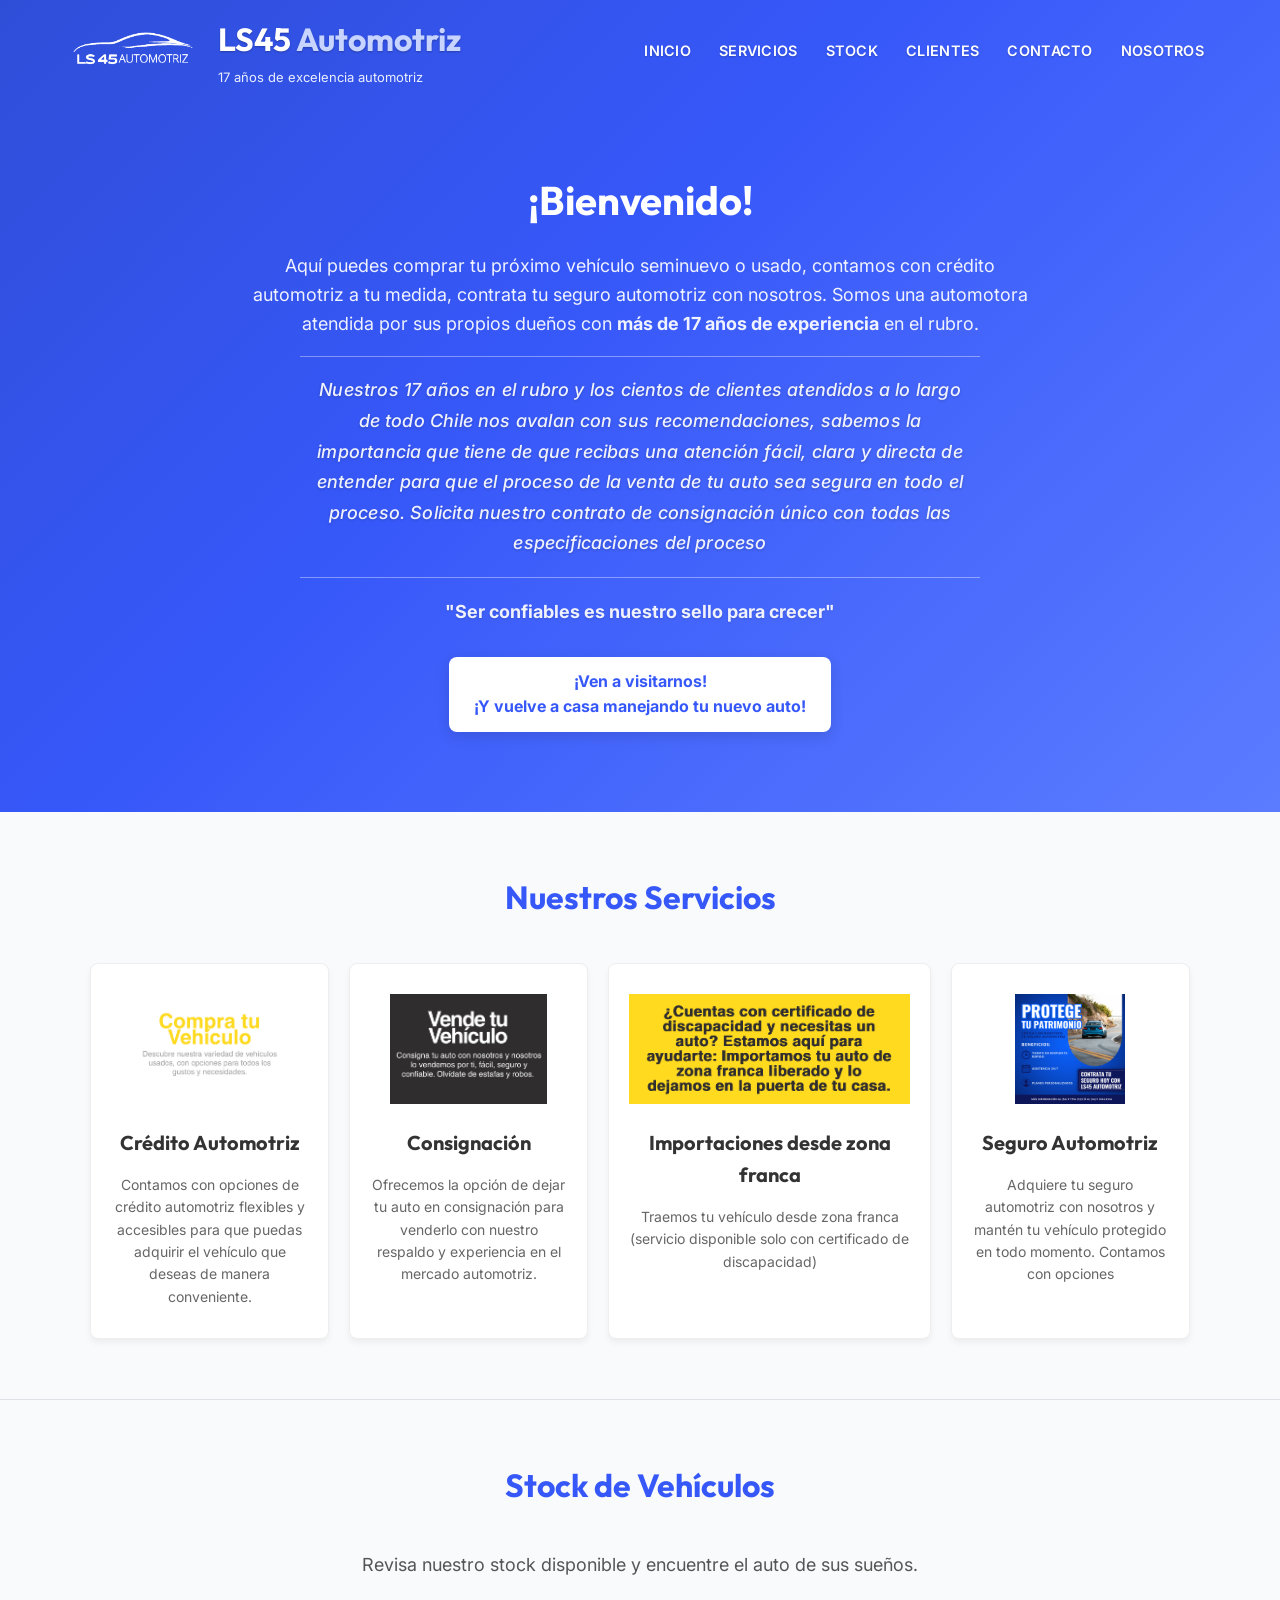
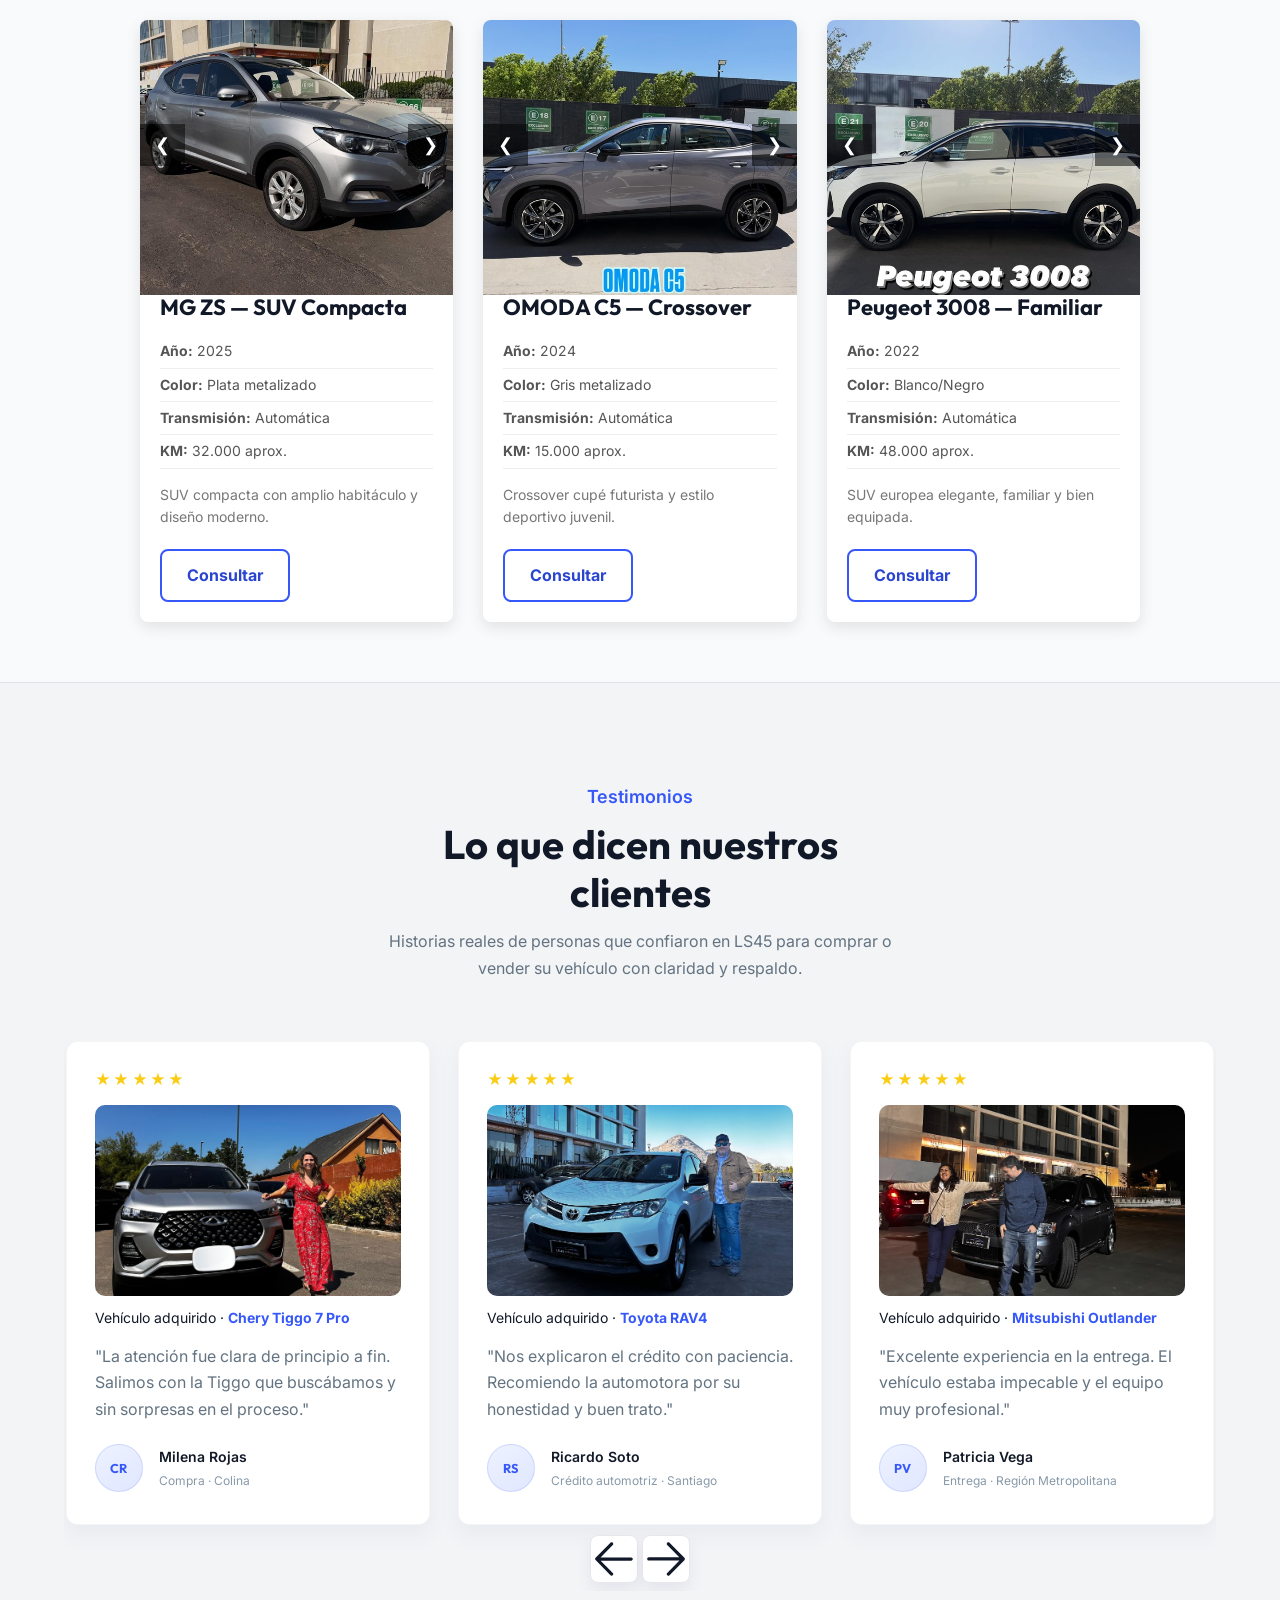
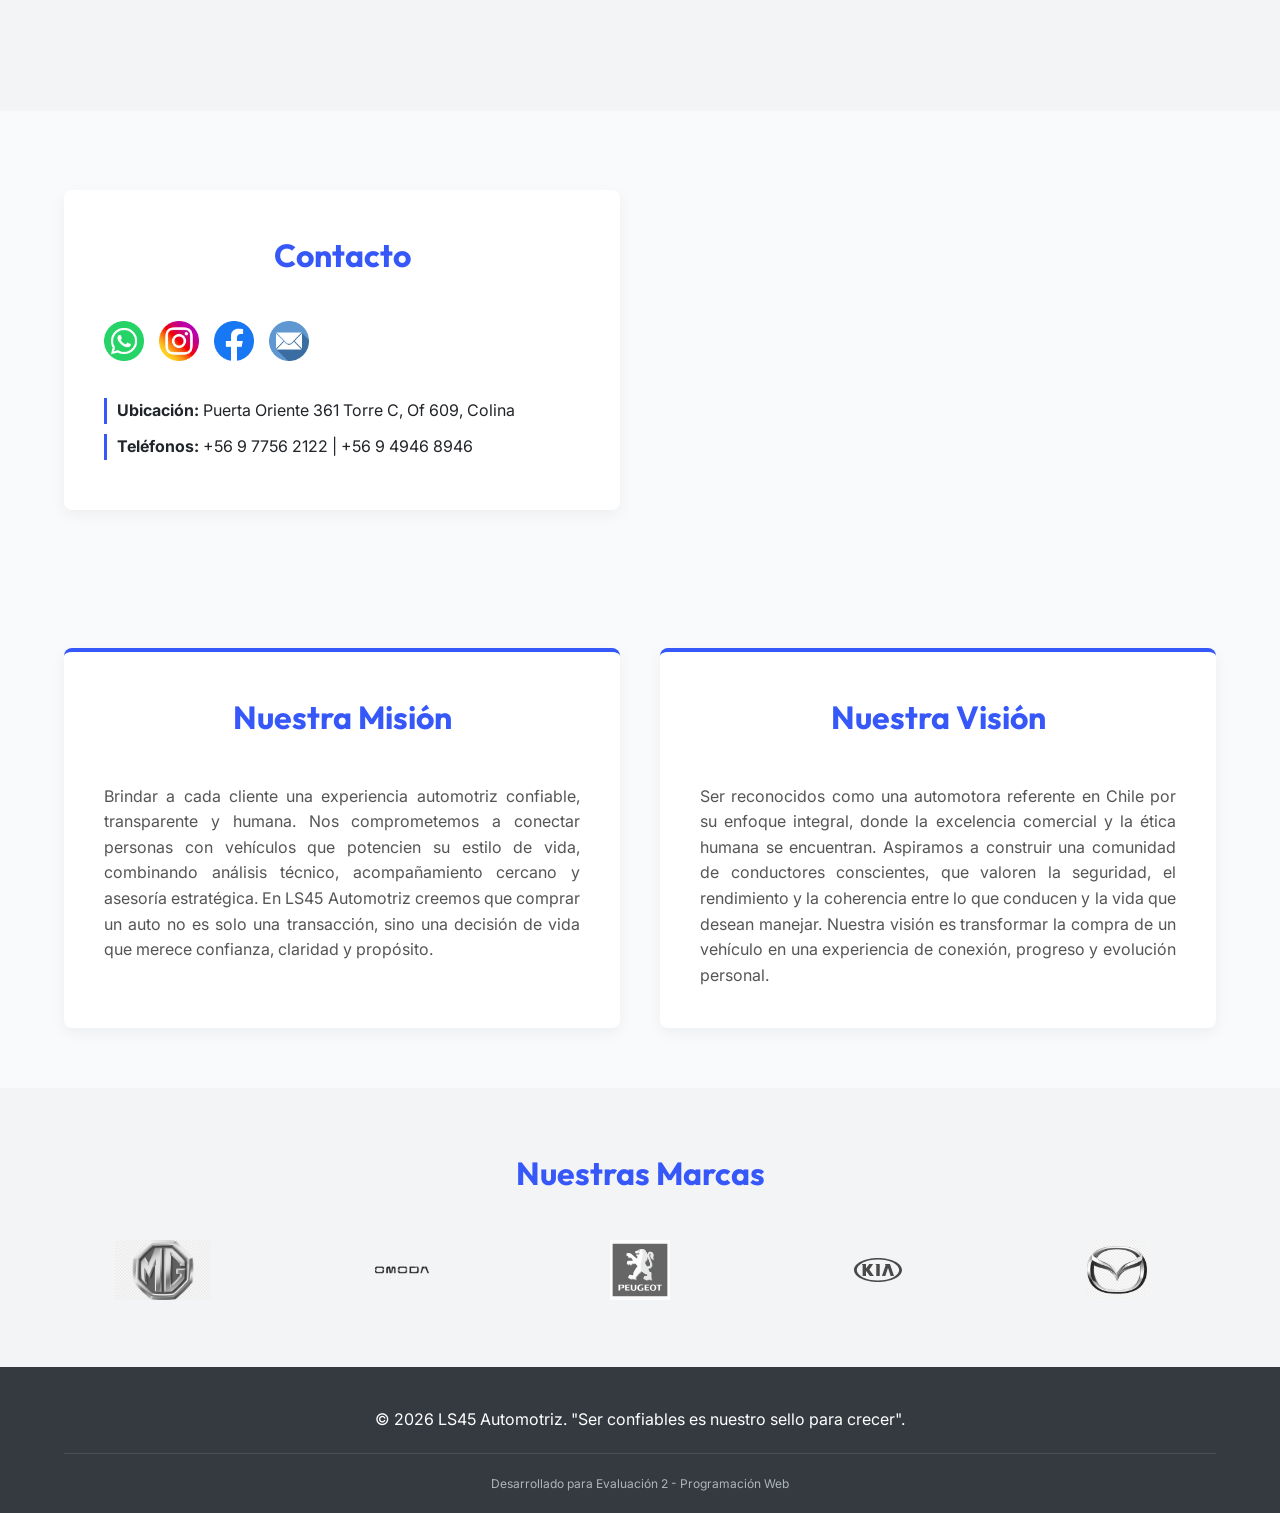
==== commit 4fea5f62: "Update Evaluación III" ====
--- a/index.html
+++ b/index.html
@@ -1,5 +1,5 @@
 <!DOCTYPE html>
-<html lang="es">
+<html lang="es" class="html-con-cabecera-fija">
 
 <head>
     <meta charset="UTF-8">
@@ -10,38 +10,49 @@
     <link
         href="https://fonts.googleapis.com/css2?family=Inter:wght@400;500;600&family=Outfit:wght@400;600;700&display=swap"
         rel="stylesheet">
+    <link rel="stylesheet" href="css/animate.css">
+    <link rel="stylesheet" href="https://cdn.jsdelivr.net/npm/swiper@11/swiper-bundle.min.css">
     <link rel="stylesheet" href="css/styles.css">
 </head>
 
 <body>
-    <header class="cabecera-principal">
-        <div class="contenedor-cabecera">
-            <div class="area-logo">
-                <h1>LS45 <span>Automotriz</span></h1>
-                <p class="lema">17 años de excelencia automotriz</p>
-            </div>
-            <div class="imagen-logo">
-                <img src="img/logos/IMG_0787.PNG" alt="Logo LS 45 Automotriz">
-            </div>
+    <header class="cabecera-principal ud-header" id="cabeceraPrincipal">
+        <div class="cabecera-barra contenedor-cabecera">
+            <div class="cabecera-marca">
+                <a href="#inicio" class="bloque-marca" onclick="cerrarMenu()">
+                    <div class="imagen-logo">
+                        <img src="img/logos/logo_blanco_transparente.png" alt="Logo LS 45 Automotriz" class="logo-cabecera">
+                    </div>
+                    <div class="area-logo">
+                        <h1>LS45 <span>Automotriz</span></h1>
+                        <p class="lema">17 años de excelencia automotriz</p>
+                    </div>
+                </a>
+            </div>
+            <nav class="navegacion-principal" aria-label="Principal">
+                <div class="contenedor-navegacion">
+                    <button type="button" class="boton-hamburguesa" id="btnMenu" onclick="toggleMenu()" aria-expanded="false" aria-controls="menuNav" aria-label="Abrir menú">
+                        <span></span>
+                        <span></span>
+                        <span></span>
+                    </button>
+                    <ul class="enlaces-navegacion" id="menuNav">
+                        <li><a href="#inicio" onclick="cerrarMenu()">INICIO</a></li>
+                        <li><a href="#servicios" onclick="cerrarMenu()">SERVICIOS</a></li>
+                        <li><a href="#stock" onclick="cerrarMenu()">STOCK</a></li>
+                        <li><a href="#clientes" onclick="cerrarMenu()">CLIENTES</a></li>
+                        <li><a href="#contacto" onclick="cerrarMenu()">CONTACTO</a></li>
+                        <li><a href="#nosotros" onclick="cerrarMenu()">NOSOTROS</a></li>
+                    </ul>
+                </div>
+            </nav>
         </div>
-        <nav class="navegacion-principal">
-            <div class="contenedor-navegacion">
-                <ul class="enlaces-navegacion">
-                    <li><a href="#inicio">INICIO</a></li>
-                    <li><a href="#servicios">SERVICIOS</a></li>
-                    <li><a href="#stock">STOCK</a></li>
-                    <li><a href="#clientes">CLIENTES</a></li>
-                    <li><a href="#contacto">CONTACTO</a></li>
-                    <li><a href="#nosotros">NOSOTROS</a></li>
-                </ul>
-            </div>
-        </nav>
     </header>
 
     <main>
-        <section id="inicio" class="destacado seccion">
+        <section id="inicio" class="destacado seccion wow fadeIn">
             <div class="contenido-destacado">
-                <h2>¡Bienvenido!</h2>
+                <h2 class="wow fadeInUp" data-wow-delay="0.3s">¡Bienvenido!</h2>
                 <div class="texto-destacado">
                     <p>Aquí puedes comprar tu próximo vehículo seminuevo o usado, contamos con crédito automotriz a tu
                         medida, contrata tu seguro automotriz con nosotros. Somos una automotora atendida por sus
@@ -61,25 +72,25 @@
 
         <section id="servicios" class="servicios seccion">
             <div class="contenedor">
-                <h2>Nuestros Servicios</h2>
+                <h2 class="wow fadeInUp">Nuestros Servicios</h2>
 
                 <div class="grilla-servicios">
-                    <div class="tarjeta-servicio">
+                    <div class="tarjeta-servicio wow fadeInUp" data-wow-delay="0.2s">
                         <div class="icono-servicio"><img src="img/servicios/compra.PNG" alt="Compra"></div>
                         <h3>Crédito Automotriz</h3>
                         <p>Contamos con opciones de crédito automotriz flexibles y accesibles para que puedas adquirir el vehículo que deseas de manera conveniente.</p>
                     </div>
-                    <div class="tarjeta-servicio">
+                    <div class="tarjeta-servicio wow fadeInUp" data-wow-delay="0.4s">
                         <div class="icono-servicio"><img src="img/servicios/venta.PNG" alt="Consignación"></div>
                         <h3>Consignación</h3>
                         <p>Ofrecemos la opción de dejar tu auto en consignación para venderlo con nuestro respaldo y experiencia en el mercado automotriz.</p>
                     </div>
-                    <div class="tarjeta-servicio">
+                    <div class="tarjeta-servicio wow fadeInUp" data-wow-delay="0.6s">
                         <div class="icono-servicio"><img src="img/servicios/certificado de discapacidad.PNG" alt="Consignación"></div>
                         <h3>Importaciones desde zona franca</h3>
                         <p>Traemos tu vehículo desde zona franca (servicio disponible solo con certificado de discapacidad)</p>
                     </div>
-                    <div class="tarjeta-servicio">
+                    <div class="tarjeta-servicio wow fadeInUp" data-wow-delay="0.8s">
                         <div class="icono-servicio"><img src="img/servicios/Post para instagram (cuadrado).png" alt="Venta"></div>
                         <h3>Seguro Automotriz</h3>
                         <p>Adquiere tu seguro automotriz con nosotros y mantén tu vehículo protegido en todo momento. Contamos con opciones </p>
@@ -92,12 +103,12 @@
 
         <section id="stock" class="stock seccion">
             <div class="contenedor">
-                <h2>Stock de Vehículos</h2>
+                <h2 class="wow fadeInUp">Stock de Vehículos</h2>
                 <p class="descripcion-seccion">Revisa nuestro stock disponible y encuentre el auto de sus sueños.</p>
 
                 <div class="grilla-autos">
                     <!-- MG ZS -->
-                    <article class="tarjeta-auto">
+                    <article class="tarjeta-auto wow fadeInUp" data-wow-delay="0.2s">
                         <div class="carrusel-auto">
                             <div class="diapositivas">
                                 <img src="img/stock/mg zs1.jpg" alt="MG ZS vista 1" class="activo">
@@ -120,7 +131,7 @@
                     </article>
 
                     <!-- OMODA C5 -->
-                    <article class="tarjeta-auto">
+                    <article class="tarjeta-auto wow fadeInUp" data-wow-delay="0.4s">
                         <div class="carrusel-auto">
                             <div class="diapositivas">
                                 <img src="img/stock/omoda c5 1.jpg" alt="OMODA C5 vista 1" class="activo">
@@ -143,7 +154,7 @@
                     </article>
 
                     <!-- Peugeot 3008 -->
-                    <article class="tarjeta-auto">
+                    <article class="tarjeta-auto wow fadeInUp" data-wow-delay="0.6s">
                         <div class="carrusel-auto">
                             <div class="diapositivas">
                                 <img src="img/stock/peugeot 3008.jpg" alt="Peugeot 3008 vista 1" class="activo">
@@ -170,17 +181,125 @@
 
         <hr>
 
-        <section id="clientes" class="clientes seccion">
+        <section id="clientes" class="clientes seccion seccion-clientes-testimonial">
             <div class="contenedor">
-                <h2>Nuestros Clientes</h2>
-                <p class="descripcion-seccion">Gracias a quienes confían en nosotros. La satisfacción de nuestros clientes es
-                    nuestro mejor respaldo.</p>
-                <div class="galeria-clientes">
-                    <img src="img/clientes/cliente_5637.png" alt="Entrega Toyota RAV4">
-                    <img src="img/clientes/cliente_5634.png" alt="Cliente feliz">
-                    <img src="img/clientes/cliente_5920.png" alt="Entrega Mitsubishi SUV">
-                    <img src="img/clientes/cliente_6549.png" alt="Entrega Ford Fiesta">
-                    <img src="img/clientes/cliente_5617.png" alt="Entrega Mercedes-Benz">
+                <header class="cabecera-seccion-clientes wow fadeInUp">
+                    <span class="etiqueta-seccion-clientes">Testimonios</span>
+                    <h2>Lo que dicen nuestros clientes</h2>
+                    <p class="descripcion-seccion-clientes">Historias reales de personas que confiaron en LS45 para comprar o vender su vehículo con claridad y respaldo.</p>
+                </header>
+                <div class="envoltorio-carrusel-clientes">
+                    <div class="swiper carrusel-testimonios-ls45">
+                        <div class="swiper-wrapper">
+                            <div class="swiper-slide">
+                                <div class="tarjeta-testimonio-slide">
+                                    <div class="tarjeta-testimonio-slide__estrellas" aria-hidden="true">
+                                        <span>★</span><span>★</span><span>★</span><span>★</span><span>★</span>
+                                    </div>
+                                    <figure class="tarjeta-testimonio-slide__media">
+                                        <img src="img/clientes/cliente_5630.jpg" alt="Chery Tiggo 7 Pro — entrega a Milena Rojas" class="zoomable">
+                                    </figure>
+                                    <p class="tarjeta-testimonio-slide__vehiculo-ref">Vehículo adquirido · <strong>Chery Tiggo 7 Pro</strong></p>
+                                    <blockquote class="tarjeta-testimonio-slide__cita">"La atención fue clara de principio a fin. Salimos con la  Tiggo que buscábamos y sin sorpresas en el proceso."</blockquote>
+                                    <div class="tarjeta-testimonio-slide__autor">
+                                        <div class="tarjeta-testimonio-slide__avatar-iniciales" aria-hidden="true">CR</div>
+                                        <div class="tarjeta-testimonio-slide__datos">
+                                            <h3>Milena Rojas</h3>
+                                            <p class="tarjeta-testimonio-slide__meta">Compra · Colina</p>
+                                        </div>
+                                    </div>
+                                </div>
+                            </div>
+                            <div class="swiper-slide">
+                                <div class="tarjeta-testimonio-slide">
+                                    <div class="tarjeta-testimonio-slide__estrellas" aria-hidden="true">
+                                        <span>★</span><span>★</span><span>★</span><span>★</span><span>★</span>
+                                    </div>
+                                    <figure class="tarjeta-testimonio-slide__media">
+                                        <img src="img/clientes/cliente_5634.png" alt="Toyota RAV4 — cliente Ricardo Soto" class="zoomable">
+                                    </figure>
+                                    <p class="tarjeta-testimonio-slide__vehiculo-ref">Vehículo adquirido · <strong>Toyota RAV4</strong></p>
+                                    <blockquote class="tarjeta-testimonio-slide__cita">"Nos explicaron el crédito con paciencia. Recomiendo la automotora por su honestidad y buen trato."</blockquote>
+                                    <div class="tarjeta-testimonio-slide__autor">
+                                        <div class="tarjeta-testimonio-slide__avatar-iniciales" aria-hidden="true">RS</div>
+                                        <div class="tarjeta-testimonio-slide__datos">
+                                            <h3>Ricardo Soto</h3>
+                                            <p class="tarjeta-testimonio-slide__meta">Crédito automotriz · Santiago</p>
+                                        </div>
+                                    </div>
+                                </div>
+                            </div>
+                            <div class="swiper-slide">
+                                <div class="tarjeta-testimonio-slide">
+                                    <div class="tarjeta-testimonio-slide__estrellas" aria-hidden="true">
+                                        <span>★</span><span>★</span><span>★</span><span>★</span><span>★</span>
+                                    </div>
+                                    <figure class="tarjeta-testimonio-slide__media">
+                                        <img src="img/clientes/cliente_5920.png" alt="Mitsubishi Outlander — entrega Patricia Vega" class="zoomable">
+                                    </figure>
+                                    <p class="tarjeta-testimonio-slide__vehiculo-ref">Vehículo adquirido · <strong>Mitsubishi Outlander</strong></p>
+                                    <blockquote class="tarjeta-testimonio-slide__cita">"Excelente experiencia en la entrega. El vehículo estaba impecable y el equipo muy profesional."</blockquote>
+                                    <div class="tarjeta-testimonio-slide__autor">
+                                        <div class="tarjeta-testimonio-slide__avatar-iniciales" aria-hidden="true">PV</div>
+                                        <div class="tarjeta-testimonio-slide__datos">
+                                            <h3>Patricia Vega</h3>
+                                            <p class="tarjeta-testimonio-slide__meta">Entrega · Región Metropolitana</p>
+                                        </div>
+                                    </div>
+                                </div>
+                            </div>
+                            <div class="swiper-slide">
+                                <div class="tarjeta-testimonio-slide">
+                                    <div class="tarjeta-testimonio-slide__estrellas" aria-hidden="true">
+                                        <span>★</span><span>★</span><span>★</span><span>★</span><span>★</span>
+                                    </div>
+                                    <figure class="tarjeta-testimonio-slide__media">
+                                        <img src="img/clientes/cliente_6549.png" alt="Ford Fiesta — consignación Felipe Muñoz" class="zoomable">
+                                    </figure>
+                                    <p class="tarjeta-testimonio-slide__vehiculo-ref">Vehículo vendido · <strong>Ford Fiesta</strong></p>
+                                    <blockquote class="tarjeta-testimonio-slide__cita">"Dejamos el auto en consignación y la venta fue rápida. Comunicación constante y precios justos."</blockquote>
+                                    <div class="tarjeta-testimonio-slide__autor">
+                                        <div class="tarjeta-testimonio-slide__avatar-iniciales" aria-hidden="true">FM</div>
+                                        <div class="tarjeta-testimonio-slide__datos">
+                                            <h3>Felipe Muñoz</h3>
+                                            <p class="tarjeta-testimonio-slide__meta">Consignación · Colina</p>
+                                        </div>
+                                    </div>
+                                </div>
+                            </div>
+                            <div class="swiper-slide">
+                                <div class="tarjeta-testimonio-slide">
+                                    <div class="tarjeta-testimonio-slide__estrellas" aria-hidden="true">
+                                        <span>★</span><span>★</span><span>★</span><span>★</span><span>★</span>
+                                    </div>
+                                    <figure class="tarjeta-testimonio-slide__media">
+                                        <img src="img/clientes/cliente_5617.png" alt="Mercedes-Benz Clase C — Daniel Fuentes" class="zoomable">
+                                    </figure>
+                                    <p class="tarjeta-testimonio-slide__vehiculo-ref">Vehículo adquirido · <strong>Mercedes-Benz Clase C</strong></p>
+                                    <blockquote class="tarjeta-testimonio-slide__cita">"Un servicio de primer nivel. Se nota la experiencia de años y el trato cercano de los dueños."</blockquote>
+                                    <div class="tarjeta-testimonio-slide__autor">
+                                        <div class="tarjeta-testimonio-slide__avatar-iniciales" aria-hidden="true">DF</div>
+                                        <div class="tarjeta-testimonio-slide__datos">
+                                            <h3>Daniel Fuentes</h3>
+                                            <p class="tarjeta-testimonio-slide__meta">Compra · Las Condes</p>
+                                        </div>
+                                    </div>
+                                </div>
+                            </div>
+                        </div>
+                        <div class="carrusel-testimonios-ls45__flechas">
+                            <button type="button" class="swiper-button-prev" aria-label="Testimonio anterior">
+                                <svg class="carrusel-testimonios-ls45__ico" width="22" height="22" viewBox="0 0 22 22" fill="none" xmlns="http://www.w3.org/2000/svg" aria-hidden="true">
+                                    <path d="M19.25 10.2437H4.57187L10.4156 4.29687C10.725 3.9875 10.725 3.50625 10.4156 3.19687C10.1062 2.8875 9.625 2.8875 9.31562 3.19687L2.2 10.4156C1.89062 10.725 1.89062 11.2063 2.2 11.5156L9.31562 18.7344C9.45312 18.8719 9.65937 18.975 9.86562 18.975C10.0719 18.975 10.2437 18.9062 10.4156 18.7687C10.725 18.4594 10.725 17.9781 10.4156 17.6688L4.60625 11.7906H19.25C19.6625 11.7906 20.0063 11.4469 20.0063 11.0344C20.0063 10.5875 19.6625 10.2437 19.25 10.2437Z" fill="currentColor"/>
+                                </svg>
+                            </button>
+                            <button type="button" class="swiper-button-next" aria-label="Testimonio siguiente">
+                                <svg class="carrusel-testimonios-ls45__ico" width="22" height="22" viewBox="0 0 22 22" fill="none" xmlns="http://www.w3.org/2000/svg" aria-hidden="true">
+                                    <path d="M19.8 10.45L12.6844 3.2313C12.375 2.92192 11.8938 2.92192 11.5844 3.2313C11.275 3.54067 11.275 4.02192 11.5844 4.3313L17.3594 10.2094H2.75C2.3375 10.2094 1.99375 10.5532 1.99375 10.9657C1.99375 11.3782 2.3375 11.7563 2.75 11.7563H17.4281L11.5844 17.7032C11.275 18.0126 11.275 18.4938 11.5844 18.8032C11.7219 18.9407 11.9281 19.0094 12.1344 19.0094C12.3406 19.0094 12.5469 18.9407 12.6844 18.7688L19.8 11.55C20.1094 11.2407 20.1094 10.7594 19.8 10.45Z" fill="currentColor"/>
+                                </svg>
+                            </button>
+                        </div>
+                    </div>
                 </div>
             </div>
         </section>
@@ -188,7 +307,7 @@
         <section id="contacto" class="contacto seccion">
             <div class="contenedor">
                 <div class="grilla-contacto">
-                    <div class="info-contacto">
+                    <div class="info-contacto wow fadeInLeft">
                         <h2>Contacto</h2>
                         <div class="iconos-sociales">
                             <a href="https://wa.me/56977562122" target="_blank" class="icono-social">
@@ -210,7 +329,7 @@
                             <p><strong>Teléfonos:</strong> +56 9 7756 2122 | +56 9 4946 8946</p>
                         </div>
                     </div>
-                    <div class="mapa-contacto">
+                    <div class="mapa-contacto wow fadeInRight">
                         <iframe
                             src="https://www.google.com/maps/embed?pb=!1m18!1m12!1m3!1d3338.9666!2d-70.6874!3d-33.3138!2m3!1f0!2f0!3f0!3m2!1i1024!2i768!4f13.1!3m3!1m2!1s0x9662b9a7f3f2f3f1%3A0x1234567890abcdef!2sPuerta%20Oriente%20361%2C%20Colina!5e0!3m2!1ses!2scl!4v1713000000000!5m2!1ses!2scl"
                             width="100%" height="350" style="border:0; border-radius: 12px;" allowfullscreen=""
@@ -223,7 +342,7 @@
 
         <section id="nosotros" class="nosotros seccion">
             <div class="grilla-2">
-                <div class="tarjeta-nosotros">
+                <div class="tarjeta-nosotros wow fadeInLeft">
                     <h2>Nuestra Misión</h2>
                     <p>
                         Brindar a cada cliente una experiencia automotriz confiable, transparente y humana. 
@@ -233,7 +352,7 @@
                         decisión de vida que merece confianza, claridad y propósito.
                     </p>
                 </div>
-                <div class="tarjeta-nosotros">
+                <div class="tarjeta-nosotros wow fadeInRight">
                     <h2>Nuestra Visión</h2>
                     <p>
                         Ser reconocidos como una automotora referente en Chile por su enfoque integral, donde 
@@ -245,6 +364,19 @@
                 </div>
             </div>
         </section>
+
+<section class="seccion marcas">
+  <div class="contenedor">
+    <h2 class="wow fadeInUp">Nuestras Marcas</h2>
+    <div class="grilla-marcas">
+      <div class="marca"><img src="img/iconos/mg.png" alt="MG"></div>
+      <div class="marca"><img src="img/iconos/omoda.png" alt="OMODA"></div>
+      <div class="marca"><img src="img/iconos/peugeot.svg" alt="Peugeot"></div>
+      <div class="marca"><img src="img/iconos/kia.svg	" alt="Kia"></div>
+      <div class="marca"><img src="img/iconos/mazda.png" alt="Mazda"></div>
+    </div>
+  </div>
+</section>
     </main>
 
     <footer class="pie-pagina-principal">
@@ -255,6 +387,9 @@
             </div>
         </div>
     </footer>
+    <script src="js/wow.min.js"></script>
+    <script src="https://cdn.jsdelivr.net/npm/swiper@11/swiper-bundle.min.js"></script>
+    <script src="js/main.js"></script>
     <script>
         function moveSlide(btn, direction) {
             const slider = btn.parentElement;
--- a/css/styles.css
+++ b/css/styles.css
@@ -7,10 +7,24 @@
     box-sizing: border-box;
 }
 
+/* Paleta alineada con plantilla Play (TailGrids) */
+:root {
+    --color-primary: #3758f9;
+    --color-primary-dark: #2a46d0;
+    --color-primary-soft: rgba(55, 88, 249, 0.1);
+    --color-dark: #111827;
+    --color-body: #637381;
+    --color-body-secondary: #8899a8;
+    --color-gray-bg: #f3f4f6;
+}
+
+html.html-con-cabecera-fija {
+    scroll-padding-top: 96px;
+}
+
 body {
     font-family: 'Inter', sans-serif;
-    background-color: #f8f9fa;
-    /* Fondo gris muy claro */
+    background-color: #f9fafb;
     color: #212529;
     /* Texto gris oscuro */
     line-height: 1.6;
@@ -53,8 +67,7 @@
     text-align: center;
     font-size: 32px;
     margin-bottom: 40px;
-    color: #0056b3;
-    /* Azul acorde al logo */
+    color: var(--color-primary);
 }
 
 .descripcion-seccion {
@@ -73,72 +86,176 @@
 }
 
 /* =========================================
-   Cabecera (Header) y Navegación
+   Cabecera (Header) — barra superior tipo Play
    ========================================= */
-.cabecera-principal {
-    background-color: #fff;
-    border-bottom: 2px solid #0056b3;
-}
-
-.contenedor-cabecera {
+.ud-header {
+    position: fixed;
+    top: 0;
+    left: 0;
+    z-index: 1000;
+    width: 100%;
+    background-color: transparent;
+    transition:
+        background-color 0.35s ease,
+        box-shadow 0.35s ease,
+        border-color 0.35s ease,
+        backdrop-filter 0.35s ease;
+}
+
+.ud-header.sticky {
+    background-color: rgba(255, 255, 255, 0.88);
+    backdrop-filter: blur(8px);
+    -webkit-backdrop-filter: blur(8px);
+    box-shadow: 0 1px 0 rgba(0, 0, 0, 0.08), 0 8px 24px rgba(0, 0, 0, 0.06);
+}
+
+.cabecera-barra {
     display: flex;
+    align-items: center;
     justify-content: space-between;
+    gap: 1rem;
+    padding: 14px 0;
+    transition: padding 0.35s ease;
+}
+
+.ud-header.sticky .cabecera-barra {
+    padding: 10px 0;
+}
+
+.cabecera-marca {
+    flex-shrink: 0;
+}
+
+.bloque-marca {
+    display: flex;
     align-items: center;
-    padding: 20px 0;
+    gap: 14px;
+    color: inherit;
+    text-decoration: none;
+}
+
+.bloque-marca:hover .area-logo h1 span {
+    color: #c6d4ff;
+}
+
+.ud-header:not(.sticky) .bloque-marca:hover .area-logo h1 span {
+    color: #e8eeff;
 }
 
 .area-logo h1 {
-    font-size: 36px;
+    font-size: clamp(1.35rem, 3vw, 2rem);
+    color: #fff;
+    text-shadow: 0 1px 2px rgba(0, 0, 0, 0.25);
+    transition: color 0.35s ease, text-shadow 0.35s ease;
+}
+
+.area-logo h1 span {
+    color: #c6d4ff;
+    transition: color 0.35s ease;
+}
+
+.ud-header.sticky .area-logo h1 {
     color: #000;
-}
-
-.area-logo h1 span {
-    color: #007bff;
-    /* Azul del logo */
+    text-shadow: none;
+}
+
+.ud-header.sticky .area-logo h1 span {
+    color: var(--color-primary);
 }
 
 .lema {
-    font-size: 14px;
+    font-size: 13px;
+    color: rgba(255, 255, 255, 0.9);
+    margin-top: 2px;
+    transition: color 0.35s ease;
+}
+
+.ud-header.sticky .lema {
     color: #6c757d;
-    margin-top: 5px;
-}
-
-.imagen-logo img {
-    height: 60px;
-}
-
-/* Barra de navegación */
+}
+
+.imagen-logo img,
+.logo-cabecera {
+    height: 52px;
+    width: auto;
+    display: block;
+    transition: height 0.35s ease;
+}
+
+.ud-header.sticky .imagen-logo img,
+.ud-header.sticky .logo-cabecera {
+    height: 44px;
+}
+
 .navegacion-principal {
-    background-color: #0056b3;
+    background: transparent;
+    flex: 1;
+    display: flex;
+    justify-content: flex-end;
+    min-width: 0;
+}
+
+.contenedor-navegacion {
+    position: relative;
+    display: flex;
+    align-items: center;
+    justify-content: flex-end;
+    width: 100%;
 }
 
 .enlaces-navegacion {
     display: flex;
-    justify-content: flex-start;
+    flex-wrap: wrap;
+    justify-content: flex-end;
+    align-items: center;
+    gap: 0.15rem 0.25rem;
 }
 
 .enlaces-navegacion li {
-    margin-right: 20px;
+    margin-right: 0;
 }
 
 .enlaces-navegacion a {
+    position: relative;
     display: block;
-    padding: 15px 10px;
+    padding: 10px 12px;
+    font-weight: 600;
+    font-size: 0.9rem;
+    letter-spacing: 0.02em;
     color: #fff;
-    font-weight: 600;
-    transition: background-color 0.3s;
-}
-
-.enlaces-navegacion a:hover {
-    background-color: #004494;
+    border-radius: 6px;
+    transition:
+        color 0.25s ease,
+        background-color 0.25s ease,
+        opacity 0.25s ease;
+}
+
+.ud-header:not(.sticky) .enlaces-navegacion a {
+    text-shadow: 0 1px 2px rgba(0, 0, 0, 0.2);
+}
+
+.ud-header:not(.sticky) .enlaces-navegacion a:hover {
+    background-color: rgba(255, 255, 255, 0.12);
+    color: #fff;
+}
+
+.ud-header.sticky .enlaces-navegacion a {
+    color: #212529;
+    text-shadow: none;
+}
+
+.ud-header.sticky .enlaces-navegacion a:hover {
+    color: var(--color-primary);
+    background-color: var(--color-primary-soft);
 }
 
 /* =========================================
    Sección Inicio (Destacado)
    ========================================= */
 .destacado {
-    background-color: #e9ecef;
-    padding: 80px 0;
+    background: linear-gradient(135deg, #2f4ed8 0%, var(--color-primary) 42%, #5b7cff 100%);
+    /* El hero sube bajo la barra fija; el padding evita que el texto quede tapado */
+    padding: calc(80px + 88px) 0 80px;
 }
 
 .contenido-destacado {
@@ -148,29 +265,40 @@
 }
 
 .destacado h2 {
-    font-size: 40px;
+    font-size: clamp(1.75rem, 4vw, 2.5rem);
     margin-bottom: 20px;
-    color: #012e5f;
+    color: #fff;
 }
 
 .texto-destacado p {
     font-size: 18px;
     margin-bottom: 15px;
-}
-
+    color: rgba(255, 255, 255, 0.92);
+}
+
+/* Párrafo destacado: sin caja blanca; se distingue como cita sobre el hero */
 .enfasis {
-    background-color: #fff;
-    padding: 15px;
-    border-left: 4px solid #012750;
+    margin: 18px auto 8px;
+    max-width: 680px;
+    padding: 18px 16px;
+    border-top: 1px solid rgba(255, 255, 255, 0.38);
+    border-bottom: 1px solid rgba(255, 255, 255, 0.38);
+    background: none;
     font-style: italic;
-    color: #444;
+    font-weight: 500;
+    font-size: 1.0625rem;
+    line-height: 1.7;
+    letter-spacing: 0.01em;
+    color: rgba(255, 255, 255, 0.96);
+    text-shadow: 0 1px 3px rgba(0, 0, 0, 0.2);
 }
 
 .slogan {
     font-size: 22px;
     font-weight: bold;
-    color: #02356b;
+    color: #fff;
     margin-top: 20px;
+    text-shadow: 0 1px 2px rgba(0, 0, 0, 0.15);
 }
 
 .llamado-accion-destacado {
@@ -189,24 +317,29 @@
 }
 
 .boton-principal {
-    background-color: #007bff;
-    color: #fff;
+    background-color: #fff;
+    color: var(--color-primary);
     border: none;
+    border-radius: 8px;
+    box-shadow: 0 4px 14px rgba(0, 0, 0, 0.12);
 }
 
 .boton-principal:hover {
-    background-color: #0056b3;
+    background-color: #f1f5ff;
+    color: var(--color-primary-dark);
 }
 
 .boton-contorno {
     background-color: transparent;
-    color: #022750;
-    border: 2px solid #012c5a;
+    color: var(--color-primary-dark);
+    border: 2px solid var(--color-primary);
+    border-radius: 8px;
 }
 
 .boton-contorno:hover {
-    background-color: #022750;
+    background-color: var(--color-primary);
     color: #fff;
+    border-color: var(--color-primary);
 }
 
 /* =========================================
@@ -267,6 +400,7 @@
     position: relative;
     width: 100%;
     height: 250px;
+
 }
 
 .diapositivas {
@@ -276,7 +410,7 @@
 
 .diapositivas img {
     width: 100%;
-    height: 100%;
+    height: 110%;
     object-fit: cover;
     display: none;
 }
@@ -316,7 +450,7 @@
 .info-auto h3 {
     font-size: 22px;
     margin-bottom: 15px;
-    color: #002449;
+    color: var(--color-dark);
 }
 
 .especificaciones {
@@ -340,20 +474,277 @@
 }
 
 /* =========================================
-   Sección Clientes
+   Sección Clientes — carrusel testimonios (Play + Swiper)
    ========================================= */
-.galeria-clientes {
+.seccion-clientes-testimonial {
+    background-color: var(--color-gray-bg);
+    overflow: visible;
+}
+
+.seccion-clientes-testimonial.seccion {
+    padding-top: 80px;
+    padding-bottom: 100px;
+}
+
+@media (min-width: 768px) {
+    .seccion-clientes-testimonial.seccion {
+        padding-top: 100px;
+        padding-bottom: 120px;
+    }
+}
+
+.cabecera-seccion-clientes {
+    max-width: 520px;
+    margin: 0 auto 48px;
+    text-align: center;
+}
+
+@media (min-width: 768px) {
+    .cabecera-seccion-clientes {
+        margin-bottom: 60px;
+    }
+}
+
+.etiqueta-seccion-clientes {
+    display: block;
+    margin-bottom: 8px;
+    font-size: 1.125rem;
+    font-weight: 600;
+    color: var(--color-primary);
+}
+
+.cabecera-seccion-clientes h2 {
+    margin: 0 0 12px;
+    font-size: clamp(1.75rem, 4vw, 2.5rem);
+    font-weight: 700;
+    line-height: 1.2;
+    color: var(--color-dark);
+    text-align: center;
+}
+
+.descripcion-seccion-clientes {
+    margin: 0;
+    font-size: 1rem;
+    line-height: 1.65;
+    color: var(--color-body);
+    text-align: center;
+}
+
+.envoltorio-carrusel-clientes {
+    width: 100%;
+    max-width: 100%;
+    margin: 0;
+    padding: 0;
+    overflow: hidden;
+}
+
+.carrusel-testimonios-ls45.swiper {
+    overflow: hidden;
+    width: 100%;
+    max-width: 100%;
+    margin: 0 auto;
+    padding: 0 2px 8px;
+    box-sizing: border-box;
+}
+
+.carrusel-testimonios-ls45 .swiper-slide {
+    height: auto;
+}
+
+.tarjeta-testimonio-slide {
+    height: 100%;
+    background-color: #fff;
+    border-radius: 12px;
+    padding: 28px 20px 30px;
+    box-shadow: 0 10px 20px 0 rgba(92, 115, 160, 0.07);
+    border: 1px solid rgba(0, 0, 0, 0.04);
+    transition:
+        transform 0.3s ease,
+        box-shadow 0.3s ease;
+}
+
+@media (min-width: 640px) {
+    .tarjeta-testimonio-slide {
+        padding: 30px 28px 32px;
+    }
+}
+
+.tarjeta-testimonio-slide:hover {
+    transform: translateY(-4px);
+    box-shadow: 0 16px 32px rgba(92, 115, 160, 0.12);
+}
+
+.tarjeta-testimonio-slide__estrellas {
     display: flex;
+    align-items: center;
+    gap: 2px;
+    margin-bottom: 18px;
+    font-size: 0.95rem;
+    line-height: 1;
+    color: #facc15;
+    letter-spacing: 0.02em;
+}
+
+.tarjeta-testimonio-slide__media {
+    margin: 0 0 12px;
+    border-radius: 10px;
+    overflow: hidden;
+    background-color: #eef2f7;
+    aspect-ratio: 16 / 10;
+}
+
+.tarjeta-testimonio-slide__media img {
+    display: block;
+    width: 100%;
+    height: 100%;
+    min-height: 140px;
+    object-fit: cover;
+    object-position: center 64%;
+}
+
+.tarjeta-testimonio-slide__vehiculo-ref {
+    margin: 0 0 14px;
+    font-size: 0.875rem;
+    line-height: 1.45;
+    color: var(--color-dark);
+}
+
+.tarjeta-testimonio-slide__vehiculo-ref strong {
+    color: var(--color-primary);
+    font-weight: 700;
+}
+
+.tarjeta-testimonio-slide__cita {
+    margin: 0 0 22px;
+    padding: 0;
+    border: 0;
+    min-height: 4.5em;
+    font-size: 1rem;
+    line-height: 1.65;
+    color: var(--color-body);
+    font-style: normal;
+    quotes: none;
+}
+
+.tarjeta-testimonio-slide__autor {
+    display: flex;
+    align-items: center;
+    gap: 16px;
+}
+
+.tarjeta-testimonio-slide__avatar-iniciales {
+    flex-shrink: 0;
+    width: 48px;
+    height: 48px;
+    border-radius: 50%;
+    display: flex;
+    align-items: center;
     justify-content: center;
-    flex-wrap: wrap;
-    gap: 20px;
-}
-
-.galeria-clientes img {
-    height: 220px;
+    font-family: 'Outfit', sans-serif;
+    font-size: 0.8rem;
+    font-weight: 700;
+    letter-spacing: 0.02em;
+    color: var(--color-primary);
+    background: linear-gradient(145deg, #eef2ff 0%, #e0e7ff 100%);
+    border: 1px solid rgba(55, 88, 249, 0.15);
+}
+
+.tarjeta-testimonio-slide__datos h3 {
+    margin: 0 0 4px;
+    font-family: 'Inter', sans-serif;
+    font-size: 0.875rem;
+    font-weight: 600;
+    color: var(--color-dark);
+}
+
+.tarjeta-testimonio-slide__meta {
+    margin: 0;
+    font-size: 0.75rem;
+    line-height: 1.4;
+    color: var(--color-body-secondary);
+}
+
+/* Flechas — alineado a .common-carousel de Play (TailGrids): 48×48, blanco, sombra única, icono #111928 */
+.carrusel-testimonios-ls45__flechas {
+    display: flex;
+    align-items: center;
+    justify-content: center;
+    gap: 4px;
+    margin-top: 48px;
+}
+
+@media (min-width: 768px) {
+    .carrusel-testimonios-ls45__flechas {
+        margin-top: 10px;
+    }
+}
+
+.carrusel-testimonios-ls45 .swiper-button-prev,
+.carrusel-testimonios-ls45 .swiper-button-next {
+    position: static !important;
+    top: auto !important;
+    left: auto !important;
+    right: auto !important;
+    bottom: auto !important;
+    transform: none !important;
+    width: 48px;
+    height: 48px;
+    min-width: 48px;
+    min-height: 48px;
+    margin: 0 !important;
+    padding: 0;
+    flex-shrink: 0;
+    box-sizing: border-box;
+    border: 1px solid #e5e7eb;
     border-radius: 8px;
-    object-fit: cover;
-    box-shadow: 0 4px 8px rgba(0, 0, 0, 0.1);
+    background-color: #fff;
+    color: #111928;
+    box-shadow: 0 8px 15px 0 rgba(72, 72, 138, 0.08);
+    cursor: pointer;
+    display: flex;
+    align-items: center;
+    justify-content: center;
+    -webkit-tap-highlight-color: transparent;
+    transition:
+        background-color 0.2s ease-out,
+        color 0.2s ease-out,
+        box-shadow 0.2s ease-out,
+        border-color 0.2s ease-out,
+        opacity 0.2s ease-out;
+}
+
+.carrusel-testimonios-ls45 .swiper-button-prev::after,
+.carrusel-testimonios-ls45 .swiper-button-next::after {
+    display: none !important;
+}
+
+.carrusel-testimonios-ls45__ico {
+    display: block;
+    flex-shrink: 0;
+    width: 22px;
+    height: 22px;
+}
+
+.carrusel-testimonios-ls45 .swiper-button-prev:hover,
+.carrusel-testimonios-ls45 .swiper-button-next:hover {
+    background-color: var(--color-primary);
+    color: #fff;
+    border-color: var(--color-primary);
+    box-shadow: none;
+}
+
+.carrusel-testimonios-ls45 .swiper-button-disabled {
+    opacity: 0.45;
+    color: #9ca3af;
+    cursor: not-allowed;
+    pointer-events: none;
+    box-shadow: 0 4px 10px rgba(72, 72, 138, 0.05);
+}
+
+.carrusel-testimonios-ls45 .swiper-button-prev:focus-visible,
+.carrusel-testimonios-ls45 .swiper-button-next:focus-visible {
+    outline: 2px solid var(--color-primary);
+    outline-offset: 2px;
 }
 
 /* =========================================
@@ -393,7 +784,7 @@
     font-size: 16px;
     margin-bottom: 10px;
     padding-left: 10px;
-    border-left: 3px solid #007bff;
+    border-left: 3px solid var(--color-primary);
 }
 
 /* Seccion Nosotros */
@@ -408,7 +799,7 @@
     padding: 40px;
     border-radius: 8px;
     box-shadow: 0 5px 15px rgba(0, 0, 0, 0.05);
-    border-top: 4px solid #007bff;
+    border-top: 4px solid var(--color-primary);
 }
 
 .tarjeta-nosotros p {
@@ -453,23 +844,106 @@
 
 /* Para teléfonos (pantallas pequeñas) */
 @media (max-width: 768px) {
-    .contenedor-cabecera {
+    html.html-con-cabecera-fija {
+        scroll-padding-top: 72px;
+    }
+
+    .destacado {
+        padding-top: calc(64px + 72px);
+    }
+
+    .cabecera-barra {
+        position: relative;
+        flex-wrap: wrap;
+        padding: 10px 0;
+    }
+
+    .contenedor-navegacion {
+        display: flex;
+        justify-content: flex-end;
+        align-items: center;
+        width: 100%;
+        position: static;
+    }
+
+    .boton-hamburguesa {
+        display: flex;
+        margin: 8px 0;
+    }
+
+    .ud-header.sticky .boton-hamburguesa span {
+        background-color: #212529;
+    }
+
+    .enlaces-navegacion {
+        display: none;
         flex-direction: column;
+        flex-wrap: nowrap;
+        justify-content: stretch;
         text-align: center;
-    }
-
-    .imagen-logo {
-        margin-top: 15px;
-    }
-
-    .enlaces-navegacion {
-        flex-direction: column;
-        text-align: center;
+        position: absolute;
+        top: calc(100% + 4px);
+        left: 0;
+        right: 0;
+        width: 100%;
+        background-color: rgba(255, 255, 255, 0.97);
+        backdrop-filter: blur(10px);
+        -webkit-backdrop-filter: blur(10px);
+        z-index: 1001;
+        box-shadow: 0 12px 28px rgba(0, 0, 0, 0.12);
+        border-radius: 0 0 12px 12px;
+        border: 1px solid rgba(0, 0, 0, 0.06);
+        border-top: none;
+    }
+
+    .enlaces-navegacion.abierto {
+        display: flex;
     }
 
     .enlaces-navegacion li {
         margin: 0;
-        border-bottom: 1px solid #004494;
+        border-bottom: 1px solid #e9ecef;
+    }
+
+    .enlaces-navegacion li:last-child {
+        border-bottom: none;
+    }
+
+    .enlaces-navegacion a {
+        padding: 14px 16px;
+        color: #212529;
+        text-shadow: none;
+    }
+
+    .enlaces-navegacion a:hover {
+        background-color: var(--color-primary-soft);
+        color: var(--color-primary);
+    }
+
+    .enlaces-navegacion a::after {
+        display: none;
+    }
+
+    .bloque-marca {
+        gap: 10px;
+    }
+
+    .area-logo h1 {
+        font-size: 1.25rem;
+    }
+
+    .lema {
+        font-size: 11px;
+    }
+
+    .imagen-logo img,
+    .logo-cabecera {
+        height: 40px;
+    }
+
+    .ud-header.sticky .imagen-logo img,
+    .ud-header.sticky .logo-cabecera {
+        height: 36px;
     }
 
     .grilla-servicios,
@@ -479,8 +953,196 @@
         grid-template-columns: 1fr;
     }
 
-    .galeria-clientes img {
-        width: 100%;
-        height: auto;
-    }
+    .tarjeta-testimonio-slide__cita {
+        min-height: 0;
+    }
+}
+
+/* =========================================
+   Menú Hamburguesa
+   ========================================= */
+
+.boton-hamburguesa {
+    display: flex; /* oculto en pantallas grandes */
+    flex-direction: column;
+    justify-content: space-between;
+    width: 30px;
+    height: 22px;
+    background: transparent;
+    border: none;
+    cursor: pointer;
+    padding: 0;
+    margin: 12px 0;
+}
+
+.boton-hamburguesa span {
+    display: block;
+    height: 4px;
+    width: 100%;
+    background-color: #ffffff;
+    border-radius: 3px;
+    transition: all 0.3s ease;
+}
+
+/* Animación al abrir: convierte en X */
+.boton-hamburguesa.activo span:nth-child(1) {
+    transform: translateY(9.5px) rotate(45deg);
+}
+.boton-hamburguesa.activo span:nth-child(2) {
+    opacity: 0;
+}
+.boton-hamburguesa.activo span:nth-child(3) {
+    transform: translateY(-9.5px) rotate(-45deg);
+}
+/* Ocultar hamburguesa solo en escritorio */
+@media (min-width: 769px) {
+    .boton-hamburguesa {
+        display: none;
+    }
+}
+
+/* =========================================
+   Efectos y Animaciones Visuales
+   (Implementación usando WOW.js y Animate.css de la plantilla)
+   ========================================= */
+
+/* Ocultamos los elementos 'wow' inicialmente para evitar un destello antes de la animación */
+.wow {
+    visibility: hidden;
+}
+
+/* Nota: Las animaciones de aparición (fadeInUp, etc.) 
+   se manejan mediante las clases "wow" en el HTML
+   y la librería animate.css vinculada. */
+
+/* ================================================
+   Cabecera — subrayado en enlaces (escritorio)
+   ================================================ */
+
+.enlaces-navegacion a::after {
+    content: '';
+    position: absolute;
+    bottom: 4px;
+    left: 12px;
+    width: 0;
+    height: 2px;
+    background-color: #fff;
+    transition: width 0.3s ease-in-out, background-color 0.35s ease;
+}
+
+.ud-header.sticky .enlaces-navegacion a::after {
+    background-color: var(--color-primary);
+}
+
+.enlaces-navegacion a:hover::after {
+    width: calc(100% - 24px);
+}
+
+/* ================================================
+   Efectos de Interacción (Hover)
+   ================================================ */
+
+/* Tarjetas (Servicios y Autos) */
+.tarjeta-servicio,
+.tarjeta-auto {
+    transition: transform 0.4s cubic-bezier(0.175, 0.885, 0.32, 1.275),
+                box-shadow 0.4s ease;
+}
+
+.tarjeta-servicio:hover,
+.tarjeta-auto:hover {
+    transform: translateY(-10px);
+    box-shadow: 0 20px 35px rgba(55, 88, 249, 0.12);
+    border-color: #dbe4fe;
+}
+
+/* Botones e Íconos */
+.boton {
+    transition: all 0.3s ease;
+}
+
+.boton-principal:hover {
+    background-color: #e8edff;
+    color: var(--color-primary-dark);
+    transform: translateY(-3px);
+    box-shadow: 0 10px 28px rgba(55, 88, 249, 0.25);
+}
+
+.boton-contorno:hover {
+    background-color: var(--color-primary);
+    color: #fff;
+    transform: translateY(-3px);
+    box-shadow: 0 10px 28px rgba(55, 88, 249, 0.25);
+}
+
+.icono-social img {
+    transition: all 0.3s cubic-bezier(0.175, 0.885, 0.32, 1.275);
+}
+
+.icono-social img:hover {
+    transform: scale(1.2) translateY(-5px);
+    filter: brightness(1.2) drop-shadow(0 4px 6px rgba(0,0,0,0.2));
+}
+
+/* Fondo oscuro */
+.lightbox {
+  position: fixed;
+  top: 0;
+  left: 0;
+  width: 100%;
+  height: 100%;
+  background: rgba(0, 0, 0, 0.85);
+  display: flex;
+  justify-content: center;
+  align-items: center;
+  z-index: 9999;
+}
+
+/* Imagen agrandada */
+.lightbox img {
+  max-width: 90%;
+  max-height: 90%;
+  border-radius: 8px;
+}
+
+/* Botón cerrar */
+.lightbox .cerrar {
+  position: absolute;
+  top: 20px;
+  right: 20px;
+  font-size: 30px;
+  color: white;
+  cursor: pointer;
+  font-weight: bold;
+}
+
+/* estilo cursor sobre la imagen */
+.zoomable {
+  cursor: pointer;
+}
+
+.seccion.marcas {
+  background-color: #f3f4f6; /* gris claro */
+  padding: 60px 0;
+}
+
+.grilla-marcas {
+  display: grid;
+  grid-template-columns: repeat(auto-fit, minmax(120px, 1fr));
+  gap: 40px;
+  align-items: center;
+  justify-items: center;
+}
+
+.grilla-marcas img {
+  max-height: 60px;
+  filter: grayscale(100%);
+  opacity: 0.85;
+  transition: all 0.3s ease;
+}
+
+.grilla-marcas img:hover {
+  filter: none;
+  opacity: 1;
+  transform: scale(1.05);
 }
